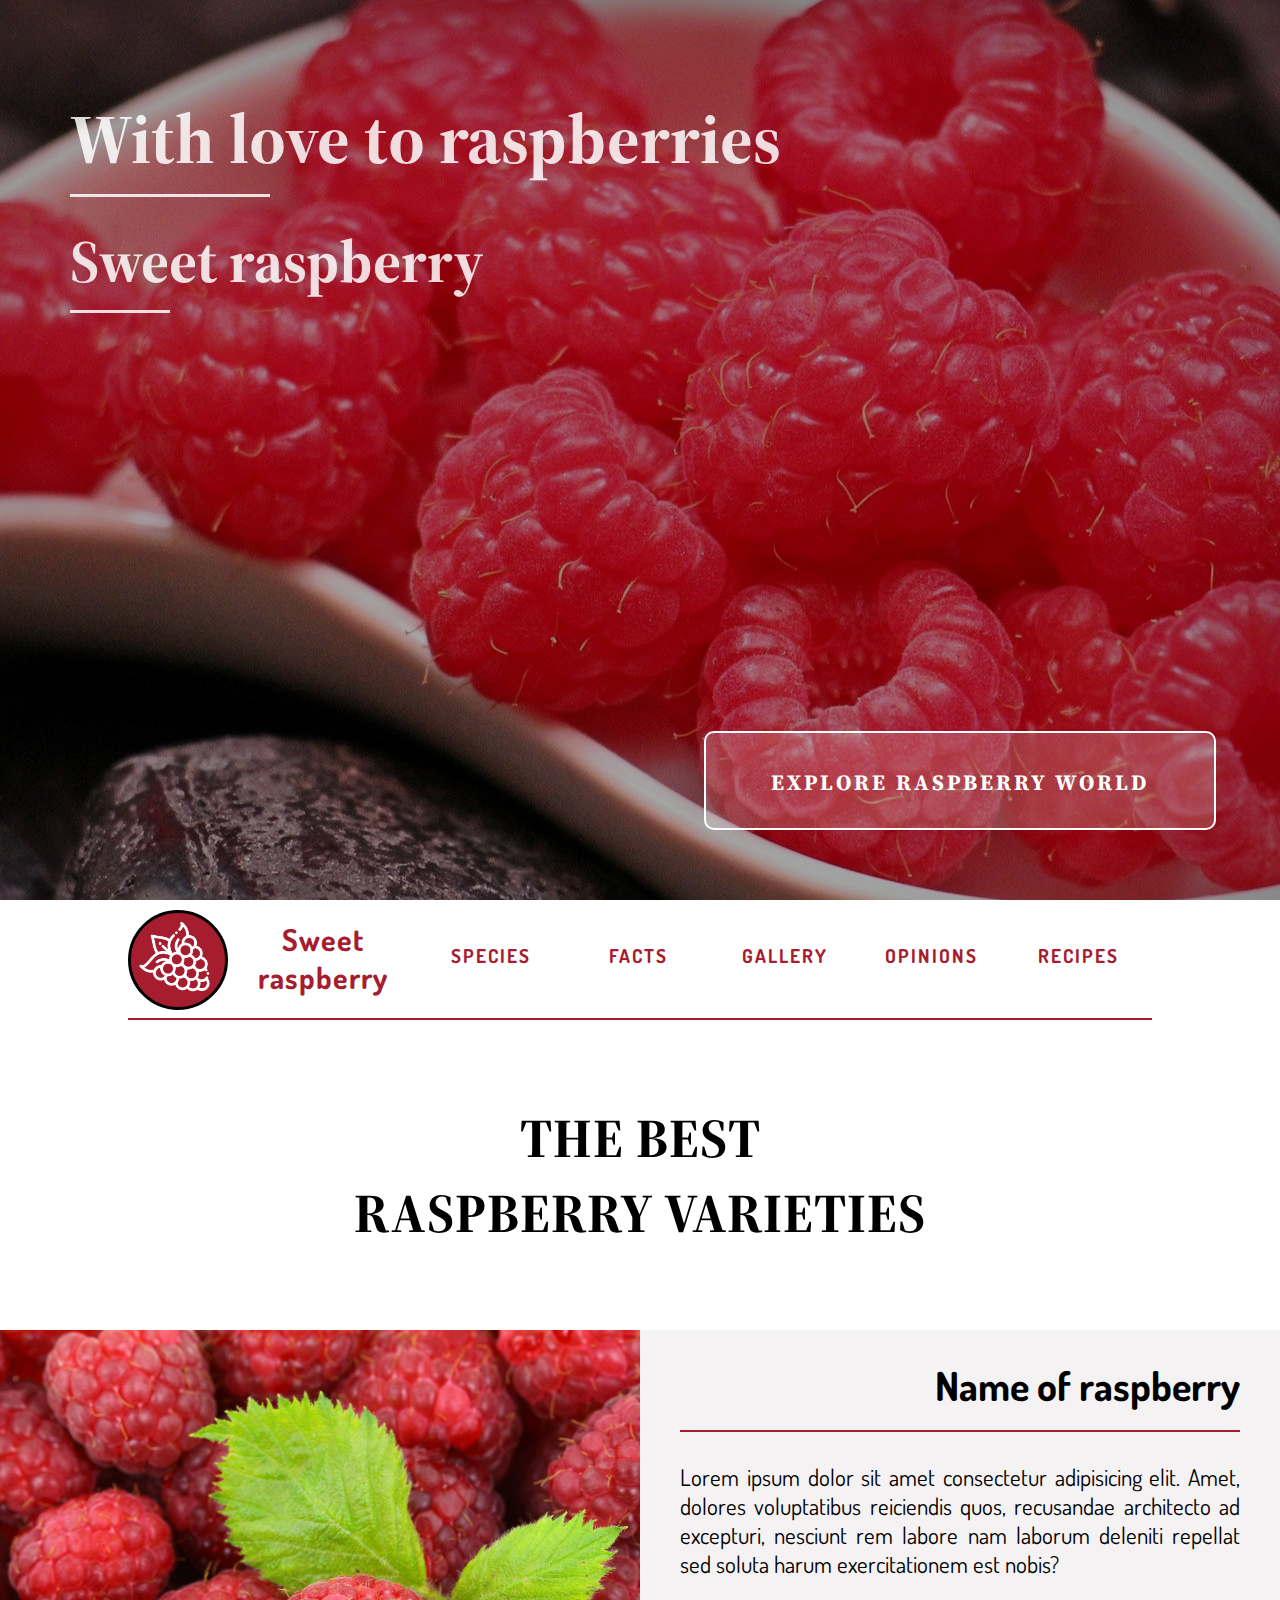
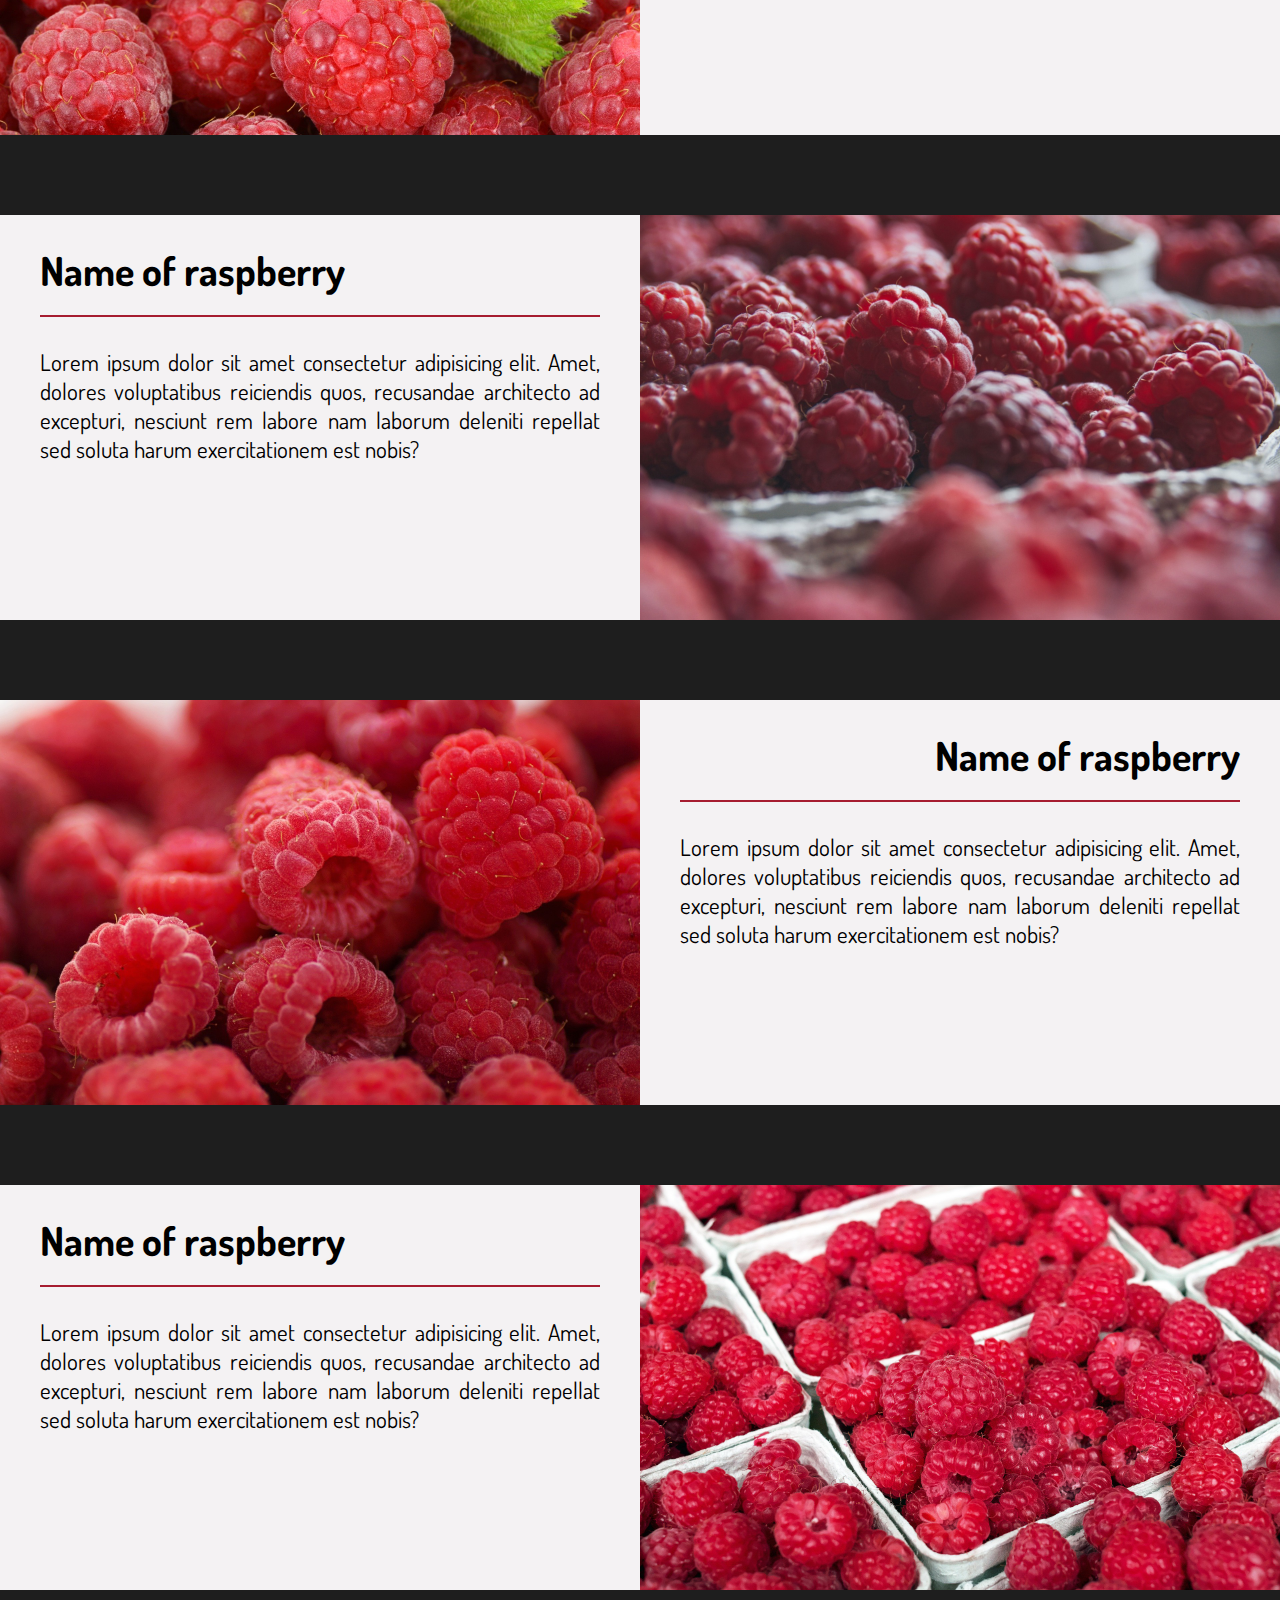
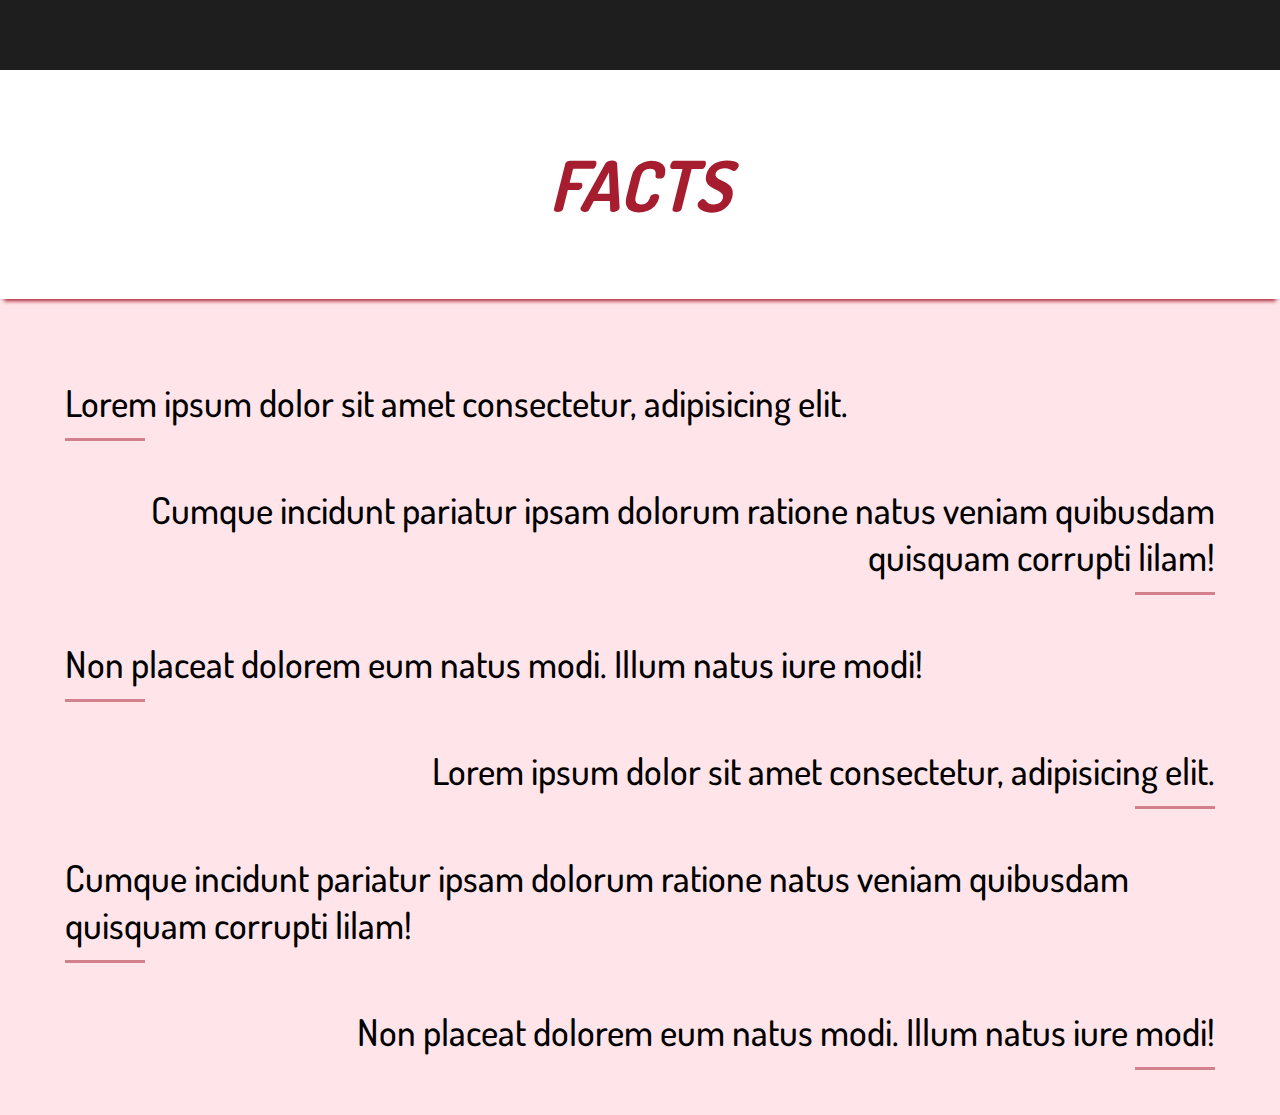
==== index.html @ 8ab4d39a "add fixing in menu styling" ====
<!DOCTYPE html>
<html lang="en">

<head>
    <meta charset="UTF-8">
    <meta name="viewport" content="width=device-width, initial-scale=1.0">
    <title>Sweet Raspberry</title>
    <link rel="stylesheet" href="css/style.css">
    <link rel="stylesheet" href="fontello-64bbe24d/css/fontello.css">
    <link href="https://fonts.googleapis.com/css2?family=Dosis:wght@500;800&display=swap" rel="stylesheet">
    <link href="https://fonts.googleapis.com/css2?family=Source+Serif+Pro:wght@600;700&display=swap" rel="stylesheet">
</head>

<body class="page">
    <header class="head page__head">
        <!-- <div class="head__dark-banner"></div> -->
        <i class="head__burger-icon icon-menu"></i>
        <h1 class="head__title head__title--large ">With love to raspberries</h1>
        <h2 class="head__title head__title--medium">Sweet raspberry</h2>
        <div class="head__logo-wrap">
            <img src="img/logo-w.png" alt="" class="head__logo">
        </div>
        <button class="button head__btn">Explore raspberry world</button>
    </header>
    <nav class="menu page__menu">
        <div class="menu__logo-title-wrap">
            <div class="menu__logo-border">
                <img src="img/logo-w.png" alt="" class="menu__logo">
            </div>
            <span class="menu__title">Sweet <br>raspberry</span>
        </div>
        <!-- <li class="menu__item-list"> -->
        <li class="menu__item"><a href="" class="menu__link">species</a></li>
        <li class="menu__item"><a href="" class="menu__link">facts</a></li>
        <li class="menu__item"><a href="" class="menu__link">gallery</a></li>
        <li class="menu__item"><a href="" class="menu__link">opinions</a></li>
        <li class="menu__item"><a href="" class="menu__link">recipes</a></li>
        </li>
    </nav>


    <div class="species page__species">
        <h1 class="species__title">The Best </br> Raspberry Varieties</h1>

        <div class="species-wrap">
            <div class="species-wrap__child species-wrap__image--box">
                <img src="img/raspberry1.jpg" alt="" class="species-wrap__img">
                <div class="species-wrap__img--shadow"></div>
            </div>
            <div class="species-wrap__child species-wrap__description--box">
                <h2 class="species-wrap__title">Name of raspberry</h2>
                <p class="species-wrap__description">Lorem ipsum dolor sit amet consectetur adipisicing elit. Amet,
                    dolores
                    voluptatibus reiciendis quos, recusandae architecto ad excepturi, nesciunt rem labore nam laborum
                    deleniti repellat sed soluta harum exercitationem est nobis?</p>
            </div>
        </div>

        <div class="species-wrap">
            <div class="species-wrap__child species-wrap__image--box"><img src="img/raspberry2.jpg" alt=""
                    class="species-wrap__img">
                <div class="species-wrap__img--shadow"></div>
            </div>
            <div class="species-wrap__child species-wrap__description--box">
                <h2 class="species-wrap__title">Name of raspberry</h2>
                <p class="species-wrap__description">Lorem ipsum dolor sit amet consectetur adipisicing elit. Amet,
                    dolores
                    voluptatibus reiciendis quos, recusandae architecto ad excepturi, nesciunt rem labore nam laborum
                    deleniti repellat sed soluta harum exercitationem est nobis?</p>
            </div>
        </div>

        <div class="species-wrap">
            <div class="species-wrap__child species-wrap__image--box"><img src="img/raspberry3.jpg" alt=""
                    class="species-wrap__img">
                <div class="species-wrap__img--shadow"></div>
            </div>
            <div class="species-wrap__child species-wrap__description--box">
                <h2 class="species-wrap__title">Name of raspberry</h2>
                <p class="species-wrap__description">Lorem ipsum dolor sit amet consectetur adipisicing elit. Amet,
                    dolores
                    voluptatibus reiciendis quos, recusandae architecto ad excepturi, nesciunt rem labore nam laborum
                    deleniti repellat sed soluta harum exercitationem est nobis?</p>
            </div>
        </div>
        <div class="species-wrap">
            <div class="species-wrap__child species-wrap__image--box"><img src="img/raspberry4.jpg" alt=""
                    class="species-wrap__img">
                <div class="species-wrap__img--shadow"></div>
            </div>
            <div class="species-wrap__child species-wrap__description--box">
                <h2 class="species-wrap__title">Name of raspberry</h2>
                <p class="species-wrap__description">Lorem ipsum dolor sit amet consectetur adipisicing elit. Amet,
                    dolores
                    voluptatibus reiciendis quos, recusandae architecto ad excepturi, nesciunt rem labore nam laborum
                    deleniti repellat sed soluta harum exercitationem est nobis?</p>
            </div>
        </div>
    </div>

    <article class="facts">
        <h1 class="facts__header">facts</h1>
        <ol class="facts__facts-list">

            <li class="facts__item"> Lorem ipsum dolor sit amet consectetur, adipisicing elit. </li>

            <li class="facts__item">Cumque incidunt pariatur ipsam dolorum ratione natus veniam quibusdam quisquam
                corrupti lilam! </li>

            <li class="facts__item">Non placeat dolorem eum natus modi. Illum natus iure modi!</li>

            <li class="facts__item">Lorem ipsum dolor sit amet consectetur, adipisicing elit. </li>

            <li class="facts__item">Cumque incidunt pariatur ipsam dolorum ratione natus veniam quibusdam
                quisquam
                corrupti lilam! </li>

            <li class="facts__item">Non placeat dolorem eum natus modi. Illum natus iure modi!</li>
        </ol>
    </article>


    <!-- <footer class="footer page__footer">
        <li class="menu__item-list">
            <li class="menu__item"></li>
            <li class="menu__item"></li>
            <li class="menu__item"></li>
            <li class="menu__item"></li>
            <li class="menu__item"></li>
        </li>
    </footer> -->
</body>

<script src="scripts/burger.js"></script>

</html>
---- css/style.css ----
* {
  margin: 0;
  padding: 0;
  -webkit-box-sizing: border-box;
          box-sizing: border-box;
  font-size: 10px;
  font-family: 'Source Serif Pro', Arial, Helvetica, sans-serif;
}

.page {
  display: -webkit-box;
  display: -ms-flexbox;
  display: flex;
  -webkit-box-orient: vertical;
  -webkit-box-direction: normal;
      -ms-flex-direction: column;
          flex-direction: column;
}

.head {
  display: block;
  position: relative;
  width: 100%;
  height: 100vh;
  background-image: url("../img/head-img.jpg");
  background-position: 60% 0;
  background-size: 300%;
  overflow: hidden;
  font-family: arial, sans-serif;
  color: rgba(255, 255, 255, 0.85);
}

.head .head__burger-icon {
  position: fixed;
  top: 20px;
  right: 20px;
  font-size: 40px;
  color: #DDD;
  z-index: 51;
  opacity: 1;
}

.head .head__burger-icon--active {
  top: 16px;
  right: 7px;
  color: #A61D30;
  -webkit-animation: menu-changing 0.5s linear;
          animation: menu-changing 0.5s linear;
}

.head .head__title {
  position: absolute;
  display: block;
  width: 100%;
  -webkit-transition: 1s linear;
  transition: 1s linear;
  text-align: center;
}

.head .head__title--large {
  font-size: 3rem;
  top: 140px;
}

.head .head__title--medium {
  font-size: 2.8rem;
  top: 200px;
}

.head .head__title::after {
  content: "";
  position: absolute;
  display: block;
  margin-left: 50%;
  -webkit-transform: translateX(-50%);
          transform: translateX(-50%);
  height: 2px;
  width: 100px;
  background-color: rgba(255, 255, 255, 0.85);
  margin-top: 5px;
  -webkit-transition: 0.6s ease-in-out;
  transition: 0.6s ease-in-out;
}

.head .head__title--medium::after {
  width: 50px;
}

.head .head__logo-wrap {
  position: absolute;
  top: 320px;
  left: 50%;
  -webkit-transform: translateX(-50%);
          transform: translateX(-50%);
  width: 30vw;
  height: 30vw;
  border-radius: 50%;
  border: 3px solid white;
}

.head .head__logo-wrap .head__logo {
  position: absolute;
  width: 80%;
  height: auto;
  top: 6px;
  left: 6px;
}

.head .button.head__btn {
  position: absolute;
  width: 80vw;
  height: 9vh;
  line-height: 9vh;
  bottom: 10%;
  right: 0;
  -webkit-transform: translateX(-12.5%);
          transform: translateX(-12.5%);
  font-size: 1.5rem;
  border-radius: 10px;
}

.head::before {
  content: "";
  display: block;
  width: 100%;
  height: 100%;
  background-color: rgba(0, 0, 0, 0.35);
}

@media (max-width: 321px) {
  .head .head__title--large {
    font-size: 2.8rem;
  }
  .head .head__title--medium {
    font-size: 2.7em;
  }
  .head .head__logo-wrap {
    top: 270px;
  }
  .head .button.head__btn {
    font-size: 1.2rem;
  }
}

@media (min-width: 375px) {
  .head .head__title--large {
    font-size: 3.1rem;
  }
  .head .head__title--medium {
    font-size: 2.9em;
  }
}

@media (min-width: 411px) {
  .head .head__burger-icon {
    font-size: 45px;
  }
  .head .head__title--large {
    font-size: 3.5rem;
    top: 150px;
  }
  .head .head__title--medium {
    font-size: 3.2em;
    top: 220px;
  }
  .head .head__logo-wrap {
    top: 330px;
  }
  .head .head__logo-wrap .head__logo {
    top: 6px;
    left: 6px;
  }
  .head .button.head__btn {
    font-size: 1.7rem;
  }
}

@media (min-width: 767px) {
  .head .head__burger-icon {
    top: 30px;
    right: 30px;
    font-size: 70px;
  }
  .head .head__title--large {
    font-size: 6rem;
    top: 200px;
  }
  .head .head__title--medium {
    font-size: 5.5em;
    top: 300px;
  }
  .head .head__title::after {
    height: 3px;
    width: 200px;
    margin-top: 8px;
  }
  .head .head__title--medium::after {
    width: 100px;
  }
  .head .head__logo-wrap {
    top: 500px;
    width: 25vw;
    height: 25vw;
    border-width: 4px;
  }
  .head .head__logo-wrap .head__logo {
    top: 9px;
    left: 9px;
  }
  .head .button.head__btn {
    font-size: 3rem;
    border-width: 2px;
  }
}

@media (min-width: 1024px) {
  .head .head__burger-icon {
    font-size: 100px;
  }
  .head .head__title--large {
    font-size: 8rem;
  }
  .head .head__title--medium {
    font-size: 7em;
    top: 350px;
  }
  .head .head__logo-wrap {
    top: 550px;
    width: 25vw;
    height: 25vw;
    border-width: 4px;
  }
  .head .head__logo-wrap .head__logo {
    top: 9px;
    left: 9px;
  }
  .head .button.head__btn {
    font-size: 4rem;
    letter-spacing: 1px;
    border-width: 4px;
  }
}

@media (orientation: landscape) and (min-width: 533px) {
  .head .head__burger-icon {
    top: 15px;
    right: 15px;
    font-size: 30px;
  }
  .head .head__title--large {
    font-size: 2.5rem;
    top: 50px;
  }
  .head .head__title--medium {
    font-size: 2.5rem;
    top: 100px;
  }
  .head .head__logo-wrap {
    top: 160px;
    width: 15vw;
    height: 15vw;
    border-width: 2px;
  }
  .head .head__logo-wrap .head__logo {
    top: 4px;
    left: 4px;
  }
  .head .button.head__btn {
    height: 12vh;
    line-height: 12vh;
    font-size: 1.5rem;
  }
}

@media (orientation: landscape) and (min-width: 639px) {
  .head .head__burger-icon {
    font-size: 35px;
  }
  .head .head__title--large {
    font-size: 3rem;
    top: 50px;
  }
  .head .head__title--medium {
    font-size: 2.8rem;
    top: 100px;
  }
  .head .head__logo-wrap {
    top: 170px;
    width: 14vw;
    height: 14vw;
  }
  .head .head__logo-wrap .head__logo {
    top: 6px;
    left: 6px;
  }
}

@media (orientation: landscape) and (min-width: 731px) {
  .head .head__burger-icon {
    font-size: 40px;
  }
  .head .head__title--large {
    font-size: 3rem;
    top: 40px;
  }
  .head .head__title--medium {
    font-size: 2.6rem;
    top: 100px;
  }
  .head .head__logo-wrap {
    top: 160px;
    width: 11vw;
    height: 11vw;
  }
  .head .head__logo-wrap .head__logo {
    top: 4px;
    left: 4px;
  }
}

@media (orientation: landscape) and (min-width: 812px) {
  .head .head__burger-icon {
    top: 20px;
    right: 20px;
  }
  .head .head__title--large {
    font-size: 3.5rem;
    top: 50px;
  }
  .head .head__title--medium {
    font-size: 3.1rem;
    top: 115px;
  }
  .head .head__logo-wrap {
    top: 190px;
    width: 12vw;
    height: 12vw;
  }
  .head .button.head__btn {
    font-size: 1.7rem;
    height: 11vh;
    line-height: 11vh;
  }
}

@media (orientation: landscape) and (min-width: 823px) {
  .head .head__title--large {
    top: 60px;
  }
  .head .head__title--medium {
    top: 125px;
  }
  .head .head__logo-wrap {
    top: 210px;
  }
  .head .button.head__btn {
    font-size: 2rem;
  }
}

@media (min-height: 740px) and (max-width: 414px) {
  .head {
    background-size: 345%;
  }
}

@media (min-height: 768px) {
  .head {
    background-size: 240%;
  }
}

@media (min-width: 533px) and (orientation: landscape) {
  .head {
    background-size: 160%;
  }
}

@media (min-width: 640px) and (orientation: landscape) {
  .head {
    background-size: 145%;
  }
}

@media (min-width: 731px) and (orientation: landscape) {
  .head {
    background-size: 140%;
  }
}

@media (min-width: 823px) and (orientation: landscape) {
  .head {
    background-size: 120%;
  }
}

@media (min-width: 823px) and (min-height: 768px) and (orientation: landscape) {
  .head {
    background-size: 140%;
  }
  .head .head__burger-icon {
    font-size: 60px;
  }
  .head .head__title--large {
    font-size: 7rem;
    top: 90px;
  }
  .head .head__title--medium {
    font-size: 6.5rem;
    top: 200px;
  }
  .head .head__logo-wrap {
    top: 350px;
    width: 20vw;
    height: 20vw;
    border-width: 4px;
  }
  .head .head__logo-wrap .head__logo {
    top: 9px;
    left: 9px;
  }
  .head .button.head__btn {
    font-size: 3rem;
    bottom: 60px;
  }
}

@media (min-height: 811px) and (max-width: 600px) and (orientation: portrait) {
  .head {
    background-size: 365%;
  }
}

@media (max-height: 600px) and (min-width: 811px) and (max-width: 815px) and (orientation: landscape) {
  .head {
    background-size: 120%;
  }
}

@media (min-width: 1024px) and (orientation: landscape) {
  .head {
    background-size: 150%;
    background-position: 60% 30%;
  }
  .head .head__burger-icon {
    display: none;
  }
  .head .head__title {
    display: table;
    width: auto;
  }
  .head .head__title--large {
    font-size: 7rem;
    top: calc(40px + 50px);
    left: 70px;
  }
  .head .head__title--medium {
    font-size: 6rem;
    top: calc(40px + 8rem + 100px);
    left: 70px;
  }
  .head .head__logo-wrap {
    display: none;
  }
  .head .head__title::after {
    -webkit-transform: none;
            transform: none;
    margin-left: 0;
  }
  .head .head__title:hover::after {
    width: 100%;
  }
  .head .button.head__btn {
    width: 40vw;
    bottom: 70px;
    letter-spacing: 3px;
    font-size: 2.2rem;
    border-width: 2px;
  }
}

@-webkit-keyframes menu-changing {
  0% {
    opacity: 0;
    -webkit-transform: rotate(0deg);
            transform: rotate(0deg);
  }
  25% {
    opacity: 0.25;
  }
  50% {
    opacity: 0.5;
  }
  75% {
    opacity: 0.75;
  }
  100% {
    opacity: 1;
    -webkit-transform: rotate(540deg);
            transform: rotate(540deg);
  }
}

@keyframes menu-changing {
  0% {
    opacity: 0;
    -webkit-transform: rotate(0deg);
            transform: rotate(0deg);
  }
  25% {
    opacity: 0.25;
  }
  50% {
    opacity: 0.5;
  }
  75% {
    opacity: 0.75;
  }
  100% {
    opacity: 1;
    -webkit-transform: rotate(540deg);
            transform: rotate(540deg);
  }
}

.button {
  background-color: rgba(255, 255, 255, 0.2);
  border: 1px solid white;
  line-height: 46px;
  letter-spacing: 2px;
  text-transform: uppercase;
  font-weight: 700;
  font-size: 2rem;
  -webkit-transition: 0.3s linear;
  transition: 0.3s linear;
  color: white;
}

.button:hover {
  cursor: pointer;
  color: black;
  background-color: rgba(255, 255, 255, 0.7);
}

.button:focus {
  outline: none;
}

.menu {
  display: -webkit-box;
  display: -ms-flexbox;
  display: flex;
  position: fixed;
  top: 0;
  right: -100%;
  background-color: #fff;
  -webkit-box-orient: vertical;
  -webkit-box-direction: normal;
      -ms-flex-direction: column;
          flex-direction: column;
  width: 100%;
  height: 100vh;
  overflow: hidden;
  -webkit-transition: 0.5s ease-in-out;
  transition: 0.5s ease-in-out;
  z-index: 50;
}

.menu .menu__logo-title-wrap {
  padding: 15px 65px 0 10px;
  display: -webkit-box;
  display: -ms-flexbox;
  display: flex;
  -webkit-box-orient: horizontal;
  -webkit-box-direction: normal;
      -ms-flex-direction: row;
          flex-direction: row;
}

.menu .menu__logo-border {
  position: relative;
  -ms-flex-negative: 0;
      flex-shrink: 0;
  height: 90px;
  width: 90px;
  border: 3px solid black;
  background-color: #A61D30;
  border-radius: 50%;
}

.menu .menu__logo {
  position: absolute;
  height: 60px;
  width: 60px;
  top: 50%;
  left: 50%;
  -webkit-transform: translate(-55%, -55%);
          transform: translate(-55%, -55%);
}

.menu .menu__title {
  display: block;
  -webkit-box-flex: 1;
      -ms-flex-positive: 1;
          flex-grow: 1;
  margin: 5px 0 0 0;
  font-size: 3rem;
  text-align: center;
  color: #A61D30;
  font-weight: 700;
  letter-spacing: 1px;
  font-family: 'Dosis', Arial, Helvetica, sans-serif;
}

.menu .menu__item-list {
  display: -webkit-box;
  display: -ms-flexbox;
  display: flex;
  -webkit-box-orient: vertical;
  -webkit-box-direction: normal;
      -ms-flex-direction: column;
          flex-direction: column;
  -ms-flex-preferred-size: 100%;
      flex-basis: 100%;
  list-style: none;
  margin-top: 10px;
}

.menu .menu__item {
  display: -webkit-box;
  display: -ms-flexbox;
  display: flex;
  -webkit-box-orient: vertical;
  -webkit-box-direction: normal;
      -ms-flex-direction: column;
          flex-direction: column;
  -webkit-box-pack: center;
      -ms-flex-pack: center;
          justify-content: center;
  text-align: center;
  width: 100%;
  -webkit-box-flex: 1;
      -ms-flex-positive: 1;
          flex-grow: 1;
  -ms-flex-wrap: nowrap;
      flex-wrap: nowrap;
  text-transform: uppercase;
  overflow: hidden;
}

.menu .menu__item:last-of-type {
  border-bottom: none;
}

.menu .menu__link {
  font-size: 2.5rem;
  font-family: 'Dosis', Arial, Helvetica, sans-serif;
  letter-spacing: 2px;
  font-weight: 700;
  color: #A61D30;
  text-decoration: none;
  border-bottom: 2px solid transparent;
}

.menu--active {
  right: 0;
}

@media (max-width: 359px) {
  .menu .menu__logo-border {
    height: 80px;
    width: 80px;
  }
  .menu .menu__logo {
    height: 50px;
    width: 50px;
  }
  .menu .menu__title {
    margin: 2px 0 0 0;
    font-size: 2.8rem;
  }
}

@media (max-width: 411px) and (min-height: 740px) {
  .menu .menu__logo-border {
    height: 100px;
    width: 100px;
  }
  .menu .menu__logo {
    height: 70px;
    width: 70px;
  }
  .menu .menu__title {
    margin: 7px 0 0 0;
    font-size: 3.3rem;
  }
  .menu .menu__link {
    font-size: 3rem;
  }
}

@media (min-width: 411px) {
  .menu .menu__logo-border {
    height: 115px;
    width: 115px;
  }
  .menu .menu__logo {
    height: 80px;
    width: 80px;
  }
  .menu .menu__title {
    margin: 5px 0 0 0;
    font-size: 3.7rem;
  }
  .menu .menu__link {
    font-size: 3rem;
  }
}

@media (min-width: 768px) {
  .menu .menu__logo-title-wrap {
    padding: 15px 130px 0 10px;
  }
  .menu .menu__logo-border {
    height: 200px;
    width: 200px;
  }
  .menu .menu__logo {
    height: 130px;
    width: 130px;
  }
  .menu .menu__title {
    margin: 10px 0 0 0;
    font-size: 6rem;
  }
  .menu .menu__item {
    border-bottom-width: 3px;
  }
  .menu .menu__link {
    font-size: 5rem;
  }
}

@media (min-width: 1024px) {
  .menu .menu__logo-title-wrap {
    padding: 30px 160px 0 30px;
  }
  .menu .menu__logo-border {
    height: 250px;
    width: 250px;
  }
  .menu .menu__logo {
    height: 150px;
    width: 150px;
  }
  .menu .menu__title {
    margin: 15px 0 0 0;
    font-size: 8rem;
  }
  .menu .menu__link {
    font-size: 7rem;
  }
}

@media (min-width: 533px) and (orientation: landscape) {
  .menu {
    -webkit-box-orient: horizontal;
    -webkit-box-direction: normal;
        -ms-flex-direction: row;
            flex-direction: row;
  }
  .menu .menu__logo-title-wrap {
    width: 60vw;
    height: 100vh;
    padding: 15px 15px 0 10px;
    -webkit-box-orient: vertical;
    -webkit-box-direction: normal;
        -ms-flex-direction: column;
            flex-direction: column;
    border-right: 2px solid #801624;
  }
  .menu .menu__logo-border {
    margin: 10px auto 0 auto;
    height: 110px;
    width: 110px;
  }
  .menu .menu__logo {
    height: 80px;
    width: 80px;
  }
  .menu .menu__title {
    -ms-flex-preferred-size: 50%;
        flex-basis: 50%;
    text-align: center;
    margin: 25px 0 0 0;
    font-size: 3.5rem;
  }
  .menu .menu__item-list {
    margin: 50px 0 0 0;
  }
  .menu .menu__item {
    border-bottom-width: 2px;
  }
  .menu .menu__link {
    font-size: 2rem;
  }
}

@media (min-width: 640px) and (orientation: landscape) {
  .menu .menu__logo-border {
    margin: 30px auto 0 auto;
    height: 130px;
    width: 130px;
  }
  .menu .menu__logo {
    height: 95px;
    width: 95px;
  }
  .menu .menu__title {
    font-size: 3.7rem;
  }
  .menu .menu__item-list {
    margin: 60px 0 0 0;
  }
  .menu .menu__link {
    font-size: 2rem;
  }
}

@media (min-width: 731px) and (orientation: landscape) {
  .menu .menu__logo-border {
    height: 150px;
    width: 150px;
  }
  .menu .menu__logo {
    height: 110px;
    width: 110px;
  }
  .menu .menu__title {
    font-size: 4rem;
  }
  .menu .menu__link {
    font-size: 2.5rem;
  }
}

@media (min-width: 1024px) and (orientation: landscape) {
  .menu {
    display: -webkit-box;
    display: -ms-flexbox;
    display: flex;
    position: relative;
    width: 80vw;
    height: 110px;
    -webkit-box-orient: horizontal;
    -webkit-box-direction: normal;
        -ms-flex-direction: row;
            flex-direction: row;
    margin: 10px auto 0 auto;
    border-bottom: 2px solid #A61D30;
    padding-bottom: 10px;
    right: 0;
  }
  .menu .menu__logo-title-wrap {
    padding: 0 0 0 0;
    display: -webkit-box;
    display: -ms-flexbox;
    display: flex;
    -webkit-box-orient: horizontal;
    -webkit-box-direction: normal;
        -ms-flex-direction: row;
            flex-direction: row;
    width: auto;
    height: auto;
    border: none;
  }
  .menu .menu__logo-border {
    position: relative;
    -ms-flex-negative: 0;
        flex-shrink: 0;
    height: 100px;
    width: 100px;
    margin: 0px 10px 0 0;
  }
  .menu .menu__logo {
    position: absolute;
    height: 70px;
    width: auto;
    top: 50%;
    left: 50%;
    -webkit-transform: translate(-55%, -55%);
            transform: translate(-55%, -55%);
  }
  .menu .menu__title {
    display: block;
    -webkit-box-flex: 0;
        -ms-flex-positive: 0;
            flex-grow: 0;
    margin: 10px 30px 0 20px;
    font-size: 3rem;
  }
  .menu .menu__item-list {
    display: -webkit-inline-box;
    display: -ms-inline-flexbox;
    display: inline-flex;
    -webkit-box-orient: horizontal;
    -webkit-box-direction: normal;
        -ms-flex-direction: row;
            flex-direction: row;
    -webkit-box-pack: start;
        -ms-flex-pack: start;
            justify-content: flex-start;
    -webkit-box-align: start;
        -ms-flex-align: start;
            align-items: flex-start;
    margin-top: 0;
  }
  .menu .menu__item {
    position: relative;
    -webkit-box-orient: vertical;
    -webkit-box-direction: normal;
        -ms-flex-direction: column;
            flex-direction: column;
    -webkit-box-pack: center;
        -ms-flex-pack: center;
            justify-content: center;
    text-align: center;
    -ms-flex-wrap: nowrap;
        flex-wrap: nowrap;
    -webkit-box-flex: 1;
        -ms-flex-positive: 1;
            flex-grow: 1;
    line-height: 110px;
  }
  .menu .menu__link {
    display: block;
    font-size: 1.9rem;
    padding-bottom: 5px;
  }
  .menu .menu__item::before {
    content: "";
    position: absolute;
    bottom: 30%;
    right: -100%;
    width: 70%;
    height: 2px;
    background-color: #A61D30;
    -webkit-transition: 0.7s cubic-bezier(0, 1.8, 1, 1);
    transition: 0.7s cubic-bezier(0, 1.8, 1, 1);
  }
  .menu .menu__item:hover::before {
    right: 15%;
  }
}

@media (min-width: 1281px) and (orientation: landscape) {
  .menu {
    width: 90vw;
    height: 150px;
  }
  .menu .menu__logo-border {
    height: 130px;
    width: 130px;
    margin: 4px 10px 0 0;
  }
  .menu .menu__logo {
    height: 90px;
    width: auto;
  }
  .menu .menu__title {
    margin: 15px 30px 0 30px;
    font-size: 4rem;
  }
  .menu .menu__item {
    line-height: 150px;
  }
  .menu .menu__link {
    font-size: 2.5rem;
  }
}

.species {
  width: 100%;
  display: -webkit-box;
  display: -ms-flexbox;
  display: flex;
  -webkit-box-orient: vertical;
  -webkit-box-direction: normal;
      -ms-flex-direction: column;
          flex-direction: column;
}

.species .species__title {
  margin: 40px 0;
  text-align: center;
  font-size: 2.5rem;
  text-transform: uppercase;
  letter-spacing: 1px;
}

.species .species-wrap {
  display: -webkit-box;
  display: -ms-flexbox;
  display: flex;
  -webkit-box-orient: vertical;
  -webkit-box-direction: normal;
      -ms-flex-direction: column;
          flex-direction: column;
  border-bottom: 50px solid #1e1e1e;
}

.species .species-wrap .species-wrap__child {
  width: 100vw;
  height: 40vh;
}

.species .species-wrap .species-wrap__image--box {
  position: relative;
  background-color: #A61D30;
  overflow: hidden;
}

.species .species-wrap .species-wrap__image--box .species-wrap__img {
  position: absolute;
  width: auto;
  height: 100%;
  top: 50%;
  left: 50%;
  -webkit-transform: translate(-50%, -50%);
          transform: translate(-50%, -50%);
  -webkit-transition: 0.3s linear;
  transition: 0.3s linear;
}

.species .species-wrap .species-wrap__description--box {
  padding: 0 30px 20px 30px;
  background-color: #F4F2F3;
}

.species .species-wrap .species-wrap__description--box .species-wrap__title {
  position: relative;
  margin: 20px 0 0 0;
  padding-bottom: 10px;
  font-size: 3rem;
  text-align: center;
  font-family: 'Dosis', Arial, Helvetica, sans-serif;
  border-bottom: 2px solid #A61D30;
}

.species .species-wrap .species-wrap__description--box .species-wrap__description {
  padding-top: 10px;
  position: relative;
  font-size: 1.8rem;
  text-align: justify;
  font-family: 'Dosis', Arial, Helvetica, sans-serif;
}

@media (max-width: 320px) {
  .species .species__title {
    font-size: 2.2rem;
  }
  .species .species-wrap .species-wrap__description--box {
    padding: 0px 30px 30px 30px;
  }
  .species .species-wrap .species-wrap__description--box .species-wrap__title {
    margin: 10px 0;
    font-size: 2.3rem;
  }
  .species .species-wrap .species-wrap__description--box .species-wrap__description {
    padding-top: 7px;
    font-size: 1.5rem;
  }
}

@media (min-width: 411px) {
  .species .species__title {
    font-size: 3rem;
  }
  .species .species-wrap .species-wrap__description--box {
    padding: 0 25px 25px 25px;
  }
  .species .species-wrap .species-wrap__description--box .species-wrap__title {
    margin: 15px 0;
    font-size: 3.2rem;
  }
  .species .species-wrap .species-wrap__description--box .species-wrap__description {
    font-size: 2.2rem;
  }
}

@media (min-width: 375px) and (min-height: 812px) {
  .species .species__title {
    font-size: 3rem;
  }
  .species .species-wrap .species-wrap__description--box {
    padding: 0 30px 30px 30px;
  }
  .species .species-wrap .species-wrap__description--box .species-wrap__title {
    margin: 20px 0;
    padding-bottom: 20px;
    font-size: 3.4rem;
  }
  .species .species-wrap .species-wrap__description--box .species-wrap__description {
    padding-top: 0;
    font-size: 2.2rem;
  }
}

@media (min-width: 768px) {
  .species .species__title {
    margin: 80px 0;
    font-size: 5rem;
  }
  .species .species-wrap {
    border-bottom-width: 100px;
  }
  .species .species-wrap .species-wrap__child {
    width: 100vw;
    height: 45vh;
  }
  .species .species-wrap .species-wrap__image--box .species-wrap__img {
    height: 120%;
  }
  .species .species-wrap .species-wrap__description--box {
    padding: 0 50px 50px 50px;
  }
  .species .species-wrap .species-wrap__description--box .species-wrap__title {
    margin: 30px 0;
    font-size: 5rem;
    border-width: 3px;
  }
  .species .species-wrap .species-wrap__description--box .species-wrap__description {
    font-size: 3.5rem;
  }
}

@media (min-width: 1024px) {
  .species .species__title {
    font-size: 6rem;
  }
  .species .species-wrap .species-wrap__description--box {
    padding: 10px 80px;
  }
  .species .species-wrap .species-wrap__description--box .species-wrap__title {
    margin: 50px 0;
    font-size: 6.5rem;
  }
  .species .species-wrap .species-wrap__description--box .species-wrap__description {
    font-size: 4rem;
  }
}

@media (min-width: 1024px) and (orientation: landscape) {
  .species .species__title {
    margin: 70px 0;
    font-size: 5.5rem;
  }
  .species .species-wrap {
    -webkit-box-orient: horizontal;
    -webkit-box-direction: normal;
        -ms-flex-direction: row;
            flex-direction: row;
    border-bottom-width: 80px;
  }
  .species .species-wrap .species-wrap__child {
    width: 50vw;
    height: 65vh;
  }
  .species .species-wrap .species-wrap__image--box {
    z-index: 1;
  }
  .species .species-wrap .species-wrap__image--box .species-wrap__img--shadow {
    position: absolute;
    width: 100%;
    height: 100%;
    background-color: black;
    opacity: 0;
    -webkit-transition: 0.6s linear;
    transition: 0.6s linear;
  }
  .species .species-wrap .species-wrap__image--box .species-wrap__img {
    -webkit-transition: 0.6s linear;
    transition: 0.6s linear;
    width: 100%;
    height: auto;
  }
  .species .species-wrap .species-wrap__image--box:hover > .species-wrap__img {
    -webkit-transform: translate(-50%, -50%) scale(1.05);
            transform: translate(-50%, -50%) scale(1.05);
  }
  .species .species-wrap .species-wrap__image--box:hover > .species-wrap__img--shadow {
    opacity: 0.5;
  }
  .species .species-wrap .species-wrap__description--box {
    padding: 0 40px 40px 40px;
    background-color: #F4F2F3;
  }
  .species .species-wrap .species-wrap__description--box .species-wrap__title {
    margin: 30px 0;
    font-size: 4rem;
    border-width: 2px;
  }
  .species .species-wrap .species-wrap__description--box .species-wrap__description {
    font-size: 2.3rem;
  }
  .species .species-wrap:nth-of-type(even) {
    -webkit-box-orient: horizontal;
    -webkit-box-direction: reverse;
        -ms-flex-direction: row-reverse;
            flex-direction: row-reverse;
  }
  .species .species-wrap:nth-of-type(even) .species-wrap__description--box .species-wrap__title {
    text-align: left;
  }
  .species .species-wrap:nth-of-type(odd) .species-wrap__description--box .species-wrap__title {
    text-align: right;
  }
}

@media (min-width: 1024px) and (min-height: 768px) and (orientation: landscape) {
  .species .species__title {
    margin: 80px 0;
  }
  .species .species-wrap .species-wrap__child {
    height: 45vh;
  }
}

@media (min-width: 1024px) and (min-height: 1024px) and (orientation: landscape) {
  .species .species__title {
    margin: 80px 0;
  }
  .species .species-wrap .species-wrap__child {
    height: 50vh;
  }
  .species .species-wrap .species-wrap__image--box .species-wrap__img {
    width: 100%;
    height: 100%;
  }
  .species .species-wrap .species-wrap__description--box {
    padding: 0 50px 50px 50px;
    background-color: #F4F2F3;
  }
  .species .species-wrap .species-wrap__description--box .species-wrap__title {
    margin: 50px 0;
    font-size: 5rem;
  }
  .species .species-wrap .species-wrap__description--box .species-wrap__description {
    font-size: 3rem;
  }
}

.facts {
  background-color: rgba(255, 192, 203, 0.418);
}

.facts__header {
  padding: 30px 0;
  margin-bottom: 30px;
  font-size: 2.5rem;
  font-family: 'Dosis', Arial, Helvetica, sans-serif;
  text-transform: uppercase;
  background-color: #fff;
  color: #A61D30;
  font-style: italic;
  -webkit-box-shadow: 0px 6px 4px -4px #A61D30;
          box-shadow: 0px 6px 4px -4px #A61D30;
  text-align: center;
}

@media (min-width: 411px) {
  .facts__header {
    font-size: 2.8rem;
  }
}

@media (min-width: 768px) {
  .facts__header {
    padding: 50px 0;
    margin-bottom: 50px;
    font-size: 5rem;
  }
}

@media (min-width: 1024px) {
  .facts__header {
    padding: 70px 0;
    margin-bottom: 80px;
    font-size: 7rem;
  }
}

.facts__facts-list {
  list-style: none;
  padding: 0 15px;
  margin: 0 10px;
}

.facts__item {
  position: relative;
  margin: 0 0 40px 0;
  padding: 0 20px 0 0;
  font-size: 1.5rem;
  font-weight: 500;
  font-family: 'Dosis', Arial, Helvetica, sans-serif;
}

.facts__item::after {
  position: absolute;
  display: block;
  bottom: -10px;
  width: 50px;
  height: 2px;
  content: "";
  background-color: #A61D30;
  opacity: 0.5;
}

@media (min-width: 768px) {
  .facts__item::after {
    bottom: -15px;
    width: 80px;
    height: 3px;
  }
}

.facts__item:nth-of-type(even) {
  text-align: right;
  padding: 0 0 0 20px;
}

.facts__item:nth-of-type(even)::after {
  right: 0;
}

@media (min-width: 411px) {
  .facts__item {
    font-size: 1.8rem;
  }
}

@media (min-width: 768px) {
  .facts__item {
    font-size: 2.8rem;
    margin: 0 20px 80px 20px;
  }
}

@media (min-width: 1024px) {
  .facts__item {
    font-size: 3.7rem;
    margin: 0 40px 100px 40px;
  }
}

@media (min-width: 1200px) {
  .facts__item {
    font-size: 3.7rem;
    margin: 0 40px 60px 40px;
    text-align: left;
  }
}
/*# sourceMappingURL=style.css.map */
---- fontello-64bbe24d/css/fontello.css ----
@font-face {
  font-family: 'fontello';
  src: url('../font/fontello.eot?73404802');
  src: url('../font/fontello.eot?73404802#iefix') format('embedded-opentype'),
       url('../font/fontello.woff2?73404802') format('woff2'),
       url('../font/fontello.woff?73404802') format('woff'),
       url('../font/fontello.ttf?73404802') format('truetype'),
       url('../font/fontello.svg?73404802#fontello') format('svg');
  font-weight: normal;
  font-style: normal;
}
/* Chrome hack: SVG is rendered more smooth in Windozze. 100% magic, uncomment if you need it. */
/* Note, that will break hinting! In other OS-es font will be not as sharp as it could be */
/*
@media screen and (-webkit-min-device-pixel-ratio:0) {
  @font-face {
    font-family: 'fontello';
    src: url('../font/fontello.svg?73404802#fontello') format('svg');
  }
}
*/
 
 [class^="icon-"]:before, [class*=" icon-"]:before {
  font-family: "fontello";
  font-style: normal;
  font-weight: normal;
  speak: none;
 
  display: inline-block;
  text-decoration: inherit;
  width: 1em;
  margin-right: .2em;
  text-align: center;
  /* opacity: .8; */
 
  /* For safety - reset parent styles, that can break glyph codes*/
  font-variant: normal;
  text-transform: none;
 
  /* fix buttons height, for twitter bootstrap */
  line-height: 1em;
 
  /* Animation center compensation - margins should be symmetric */
  /* remove if not needed */
  margin-left: .2em;
 
  /* you can be more comfortable with increased icons size */
  /* font-size: 120%; */
 
  /* Font smoothing. That was taken from TWBS */
  -webkit-font-smoothing: antialiased;
  -moz-osx-font-smoothing: grayscale;
 
  /* Uncomment for 3D effect */
  /* text-shadow: 1px 1px 1px rgba(127, 127, 127, 0.3); */
}
 
.icon-cancel:before { content: '\e800'; } /* '' */
.icon-menu:before { content: '\f008'; } /* '' */
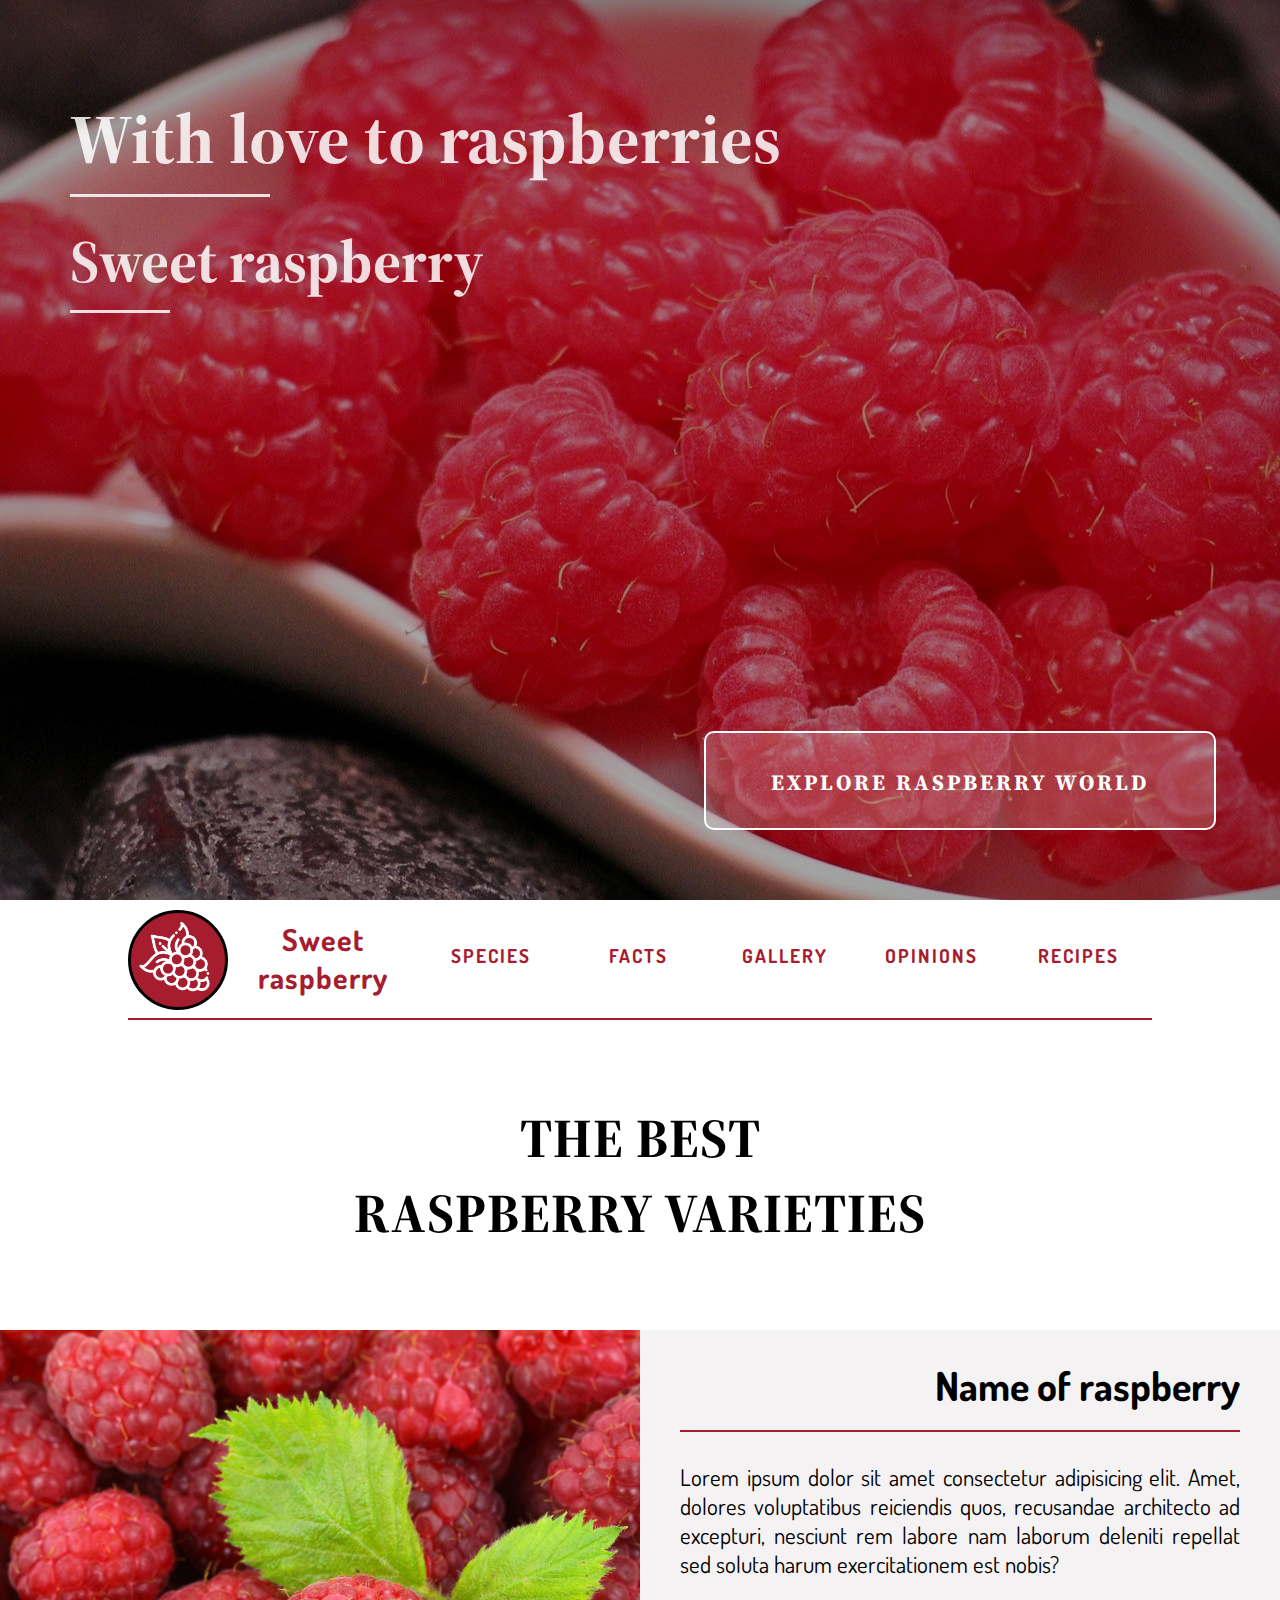
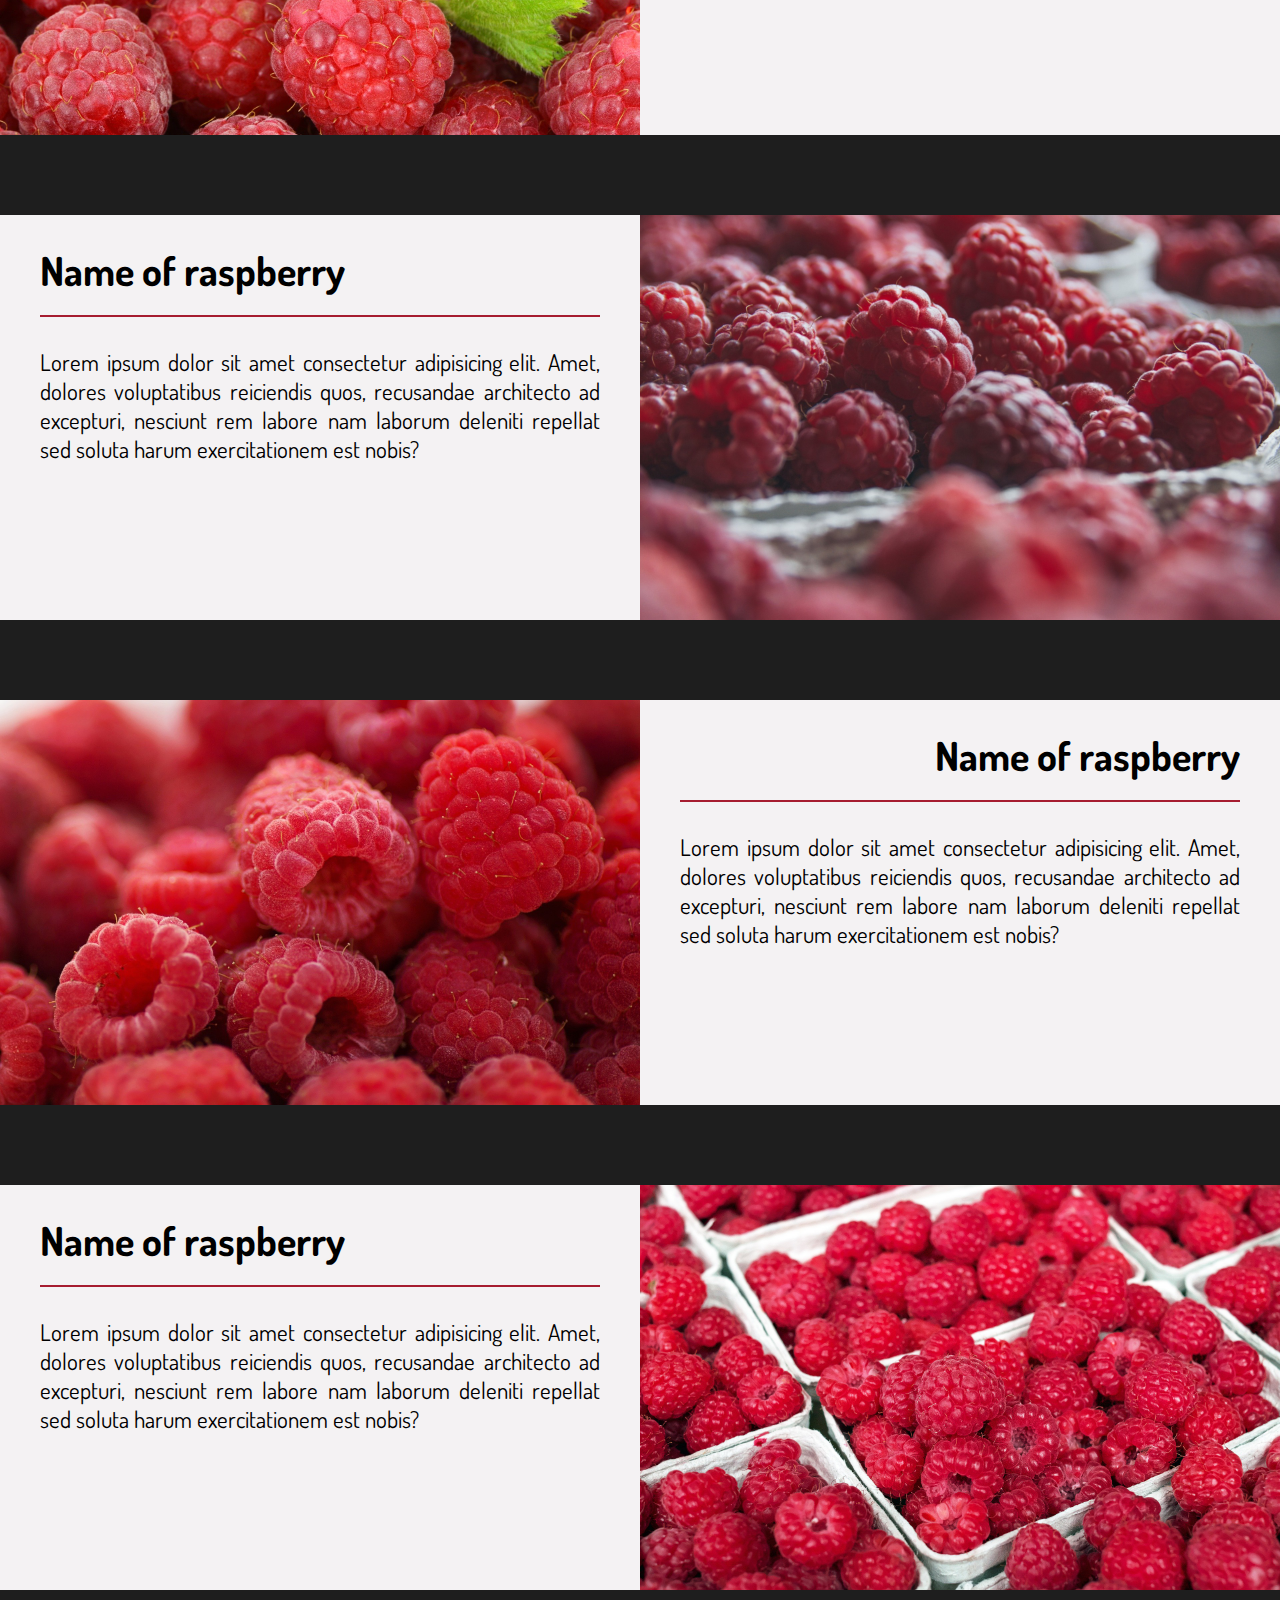
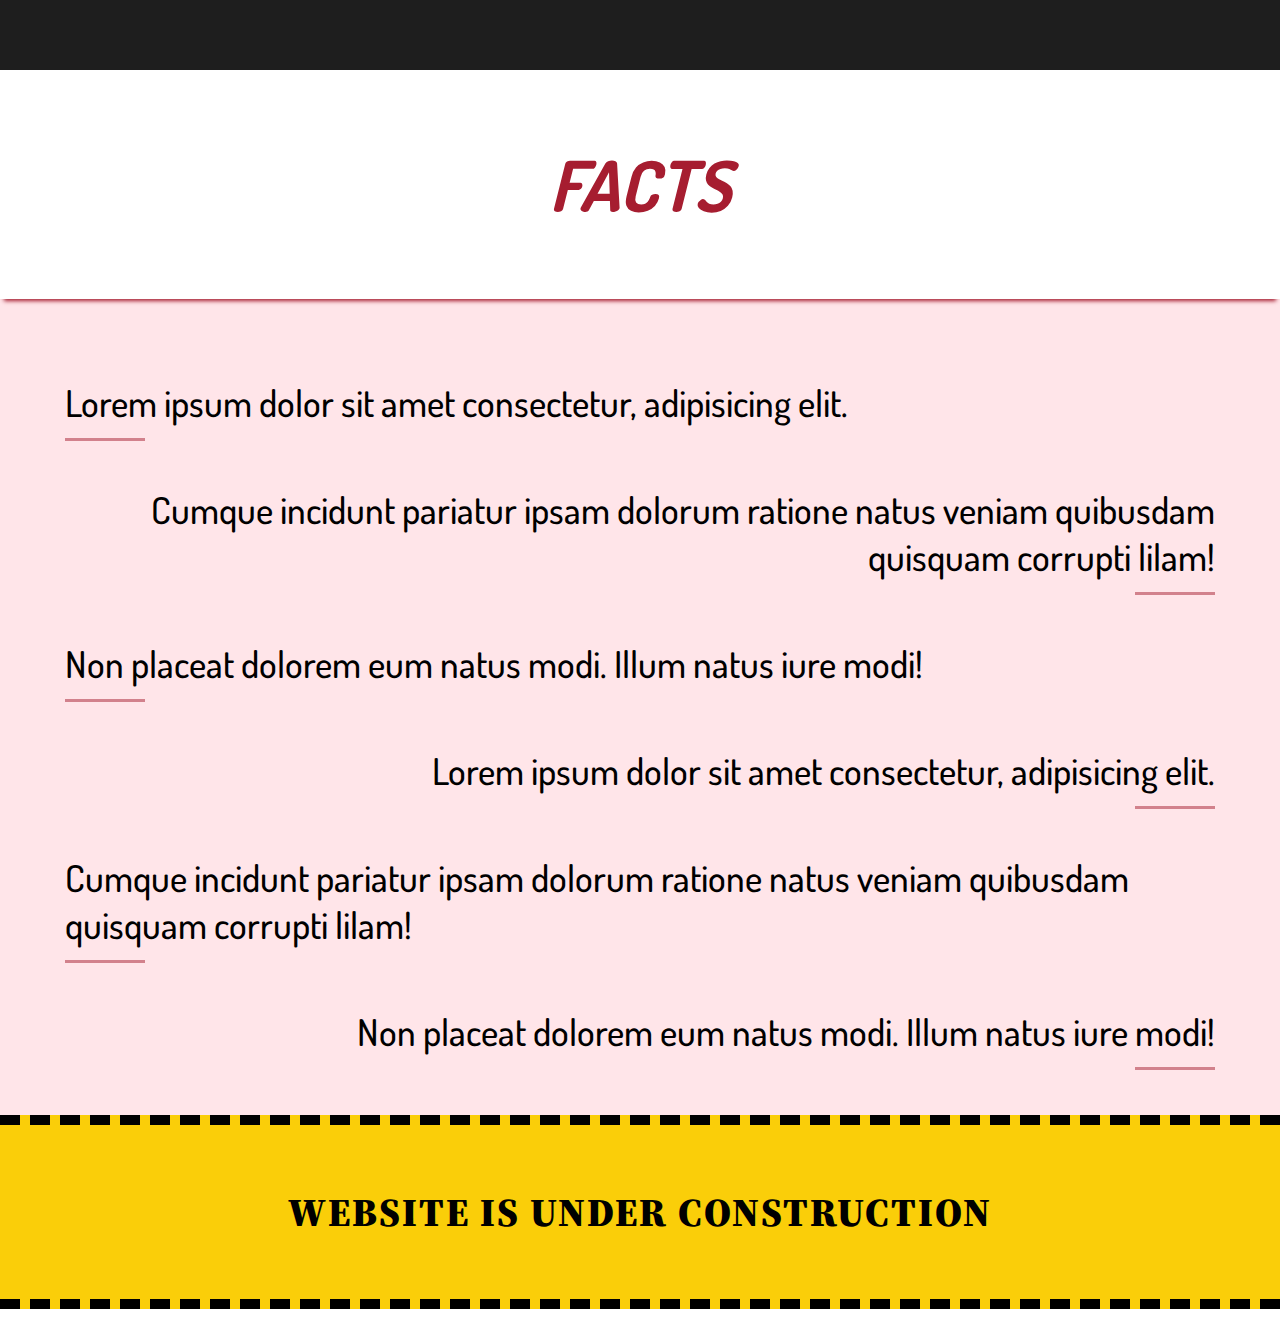
==== commit 6150c82d: "add 'under construction' section" ====
--- a/index.html
+++ b/index.html
@@ -119,6 +119,7 @@
         </ol>
     </article>
 
+    <div class="under-construction">website is under construction</div>
 
     <!-- <footer class="footer page__footer">
         <li class="menu__item-list">
--- a/css/style.css
+++ b/css/style.css
@@ -5,6 +5,35 @@
           box-sizing: border-box;
   font-size: 10px;
   font-family: 'Source Serif Pro', Arial, Helvetica, sans-serif;
+}
+
+.under-construction {
+  width: 100vw;
+  padding: 15px;
+  text-transform: uppercase;
+  font-size: 2rem;
+  text-align: center;
+  font-weight: 900;
+  letter-spacing: 2px;
+  border-bottom: 5px dashed black;
+  border-top: 5px dashed black;
+  background-color: #FACE09;
+  margin-bottom: 10px;
+}
+
+@media (min-width: 768px) {
+  .under-construction {
+    font-size: 3rem;
+    padding: 50px;
+    border-width: 10px;
+  }
+}
+
+@media (min-width: 1024px) {
+  .under-construction {
+    font-size: 4rem;
+    padding: 60px;
+  }
 }
 
 .page {
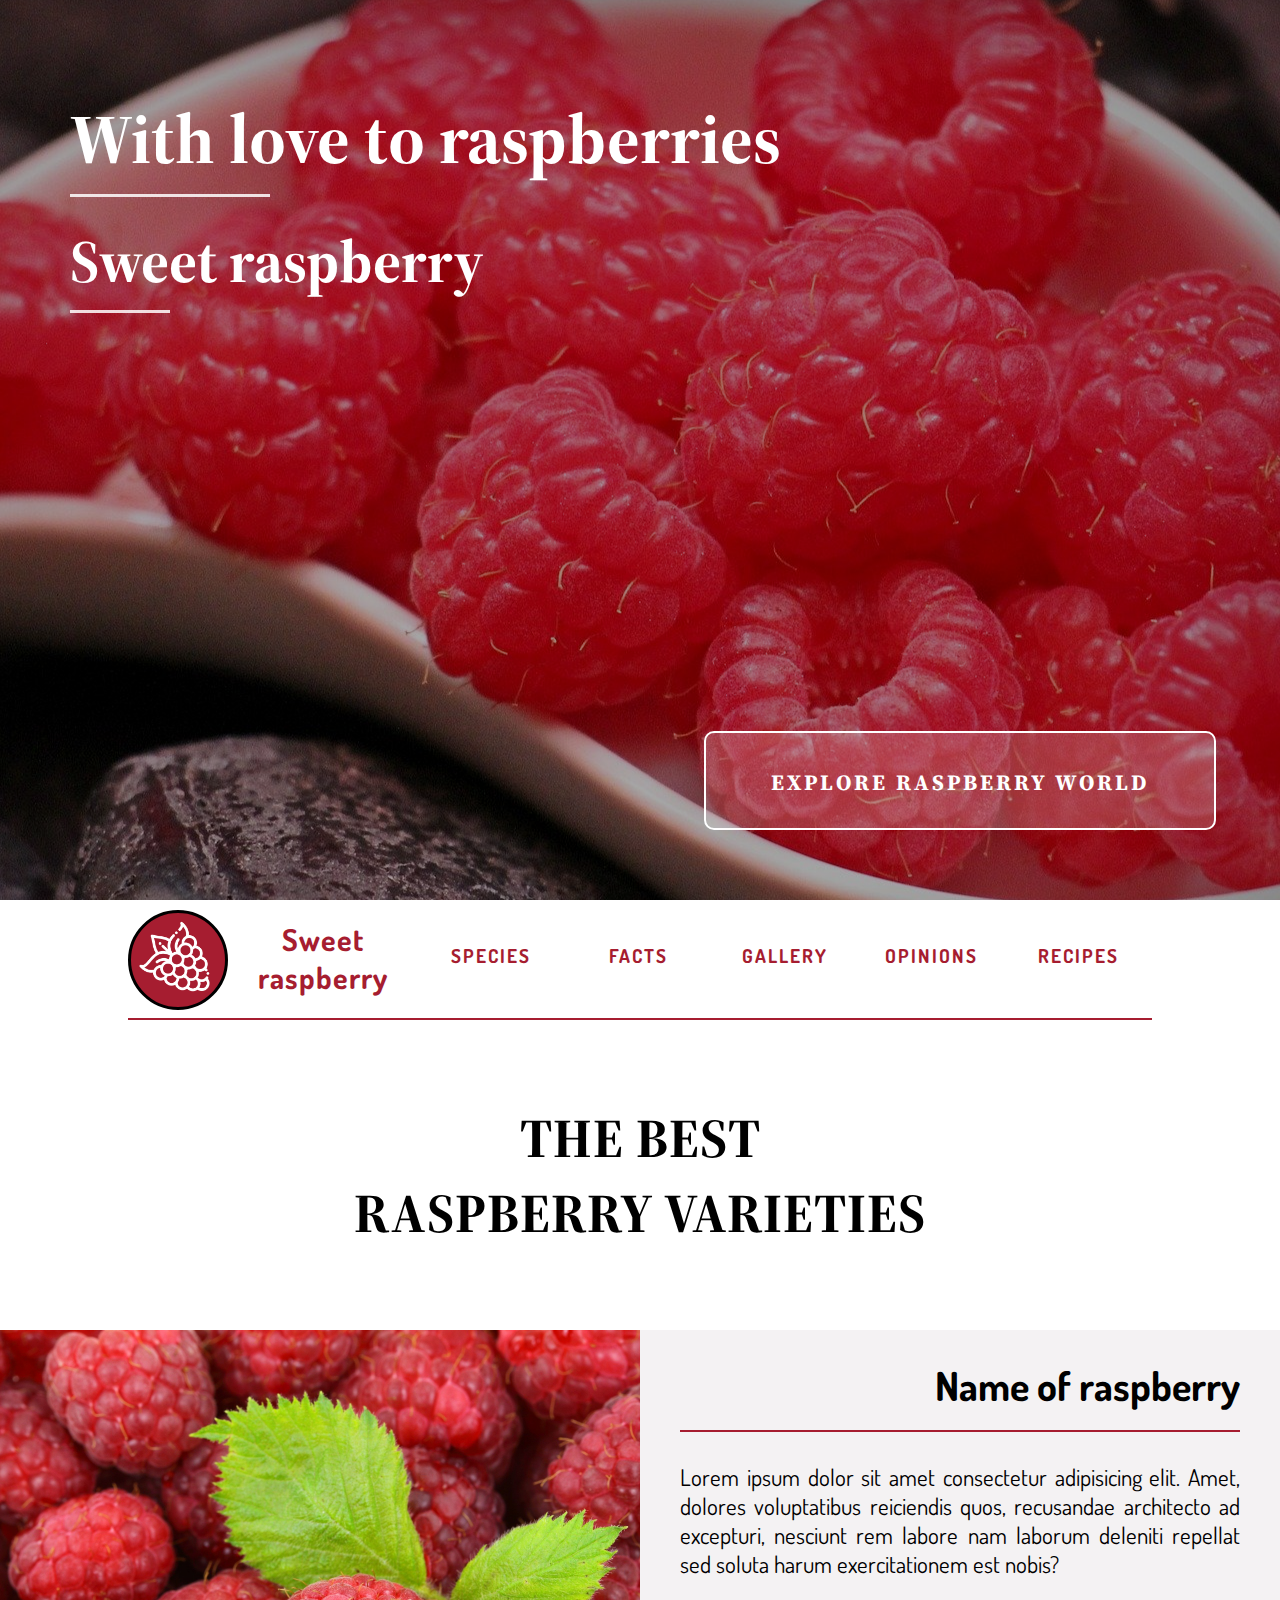
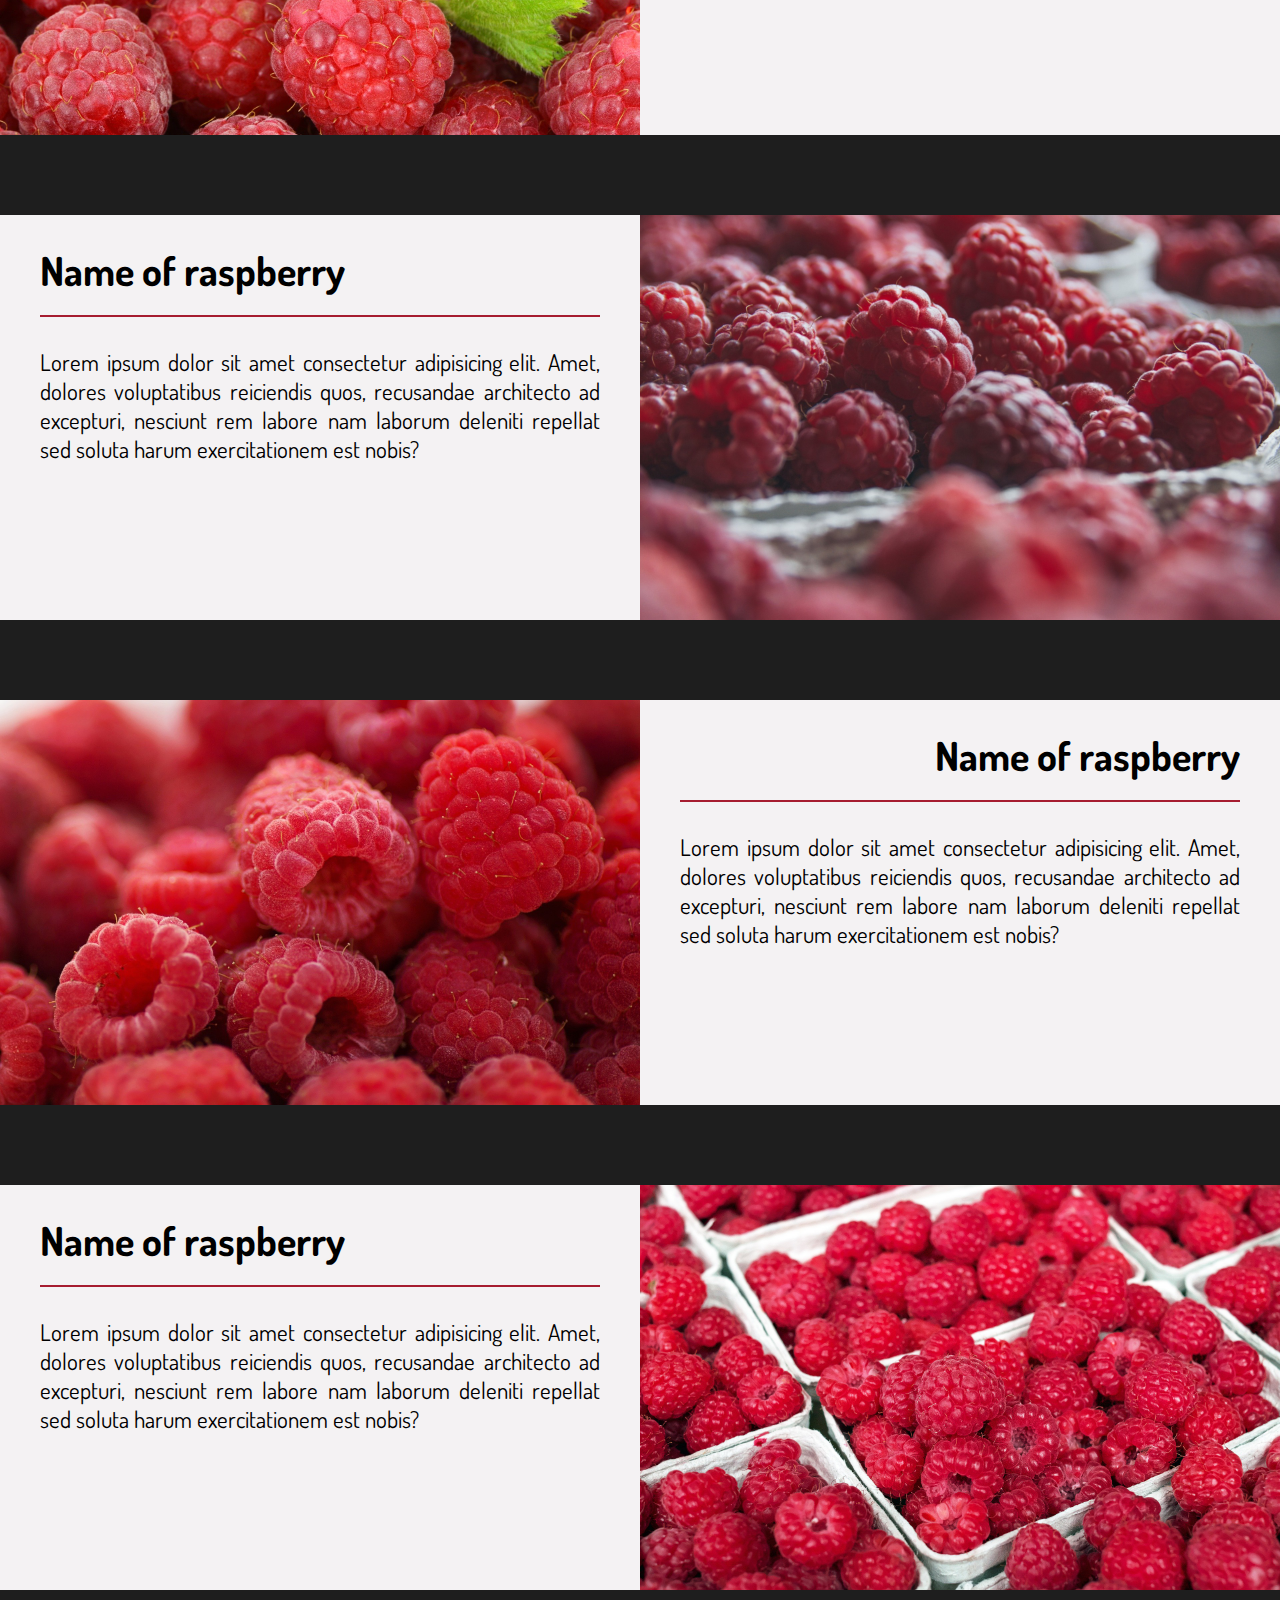
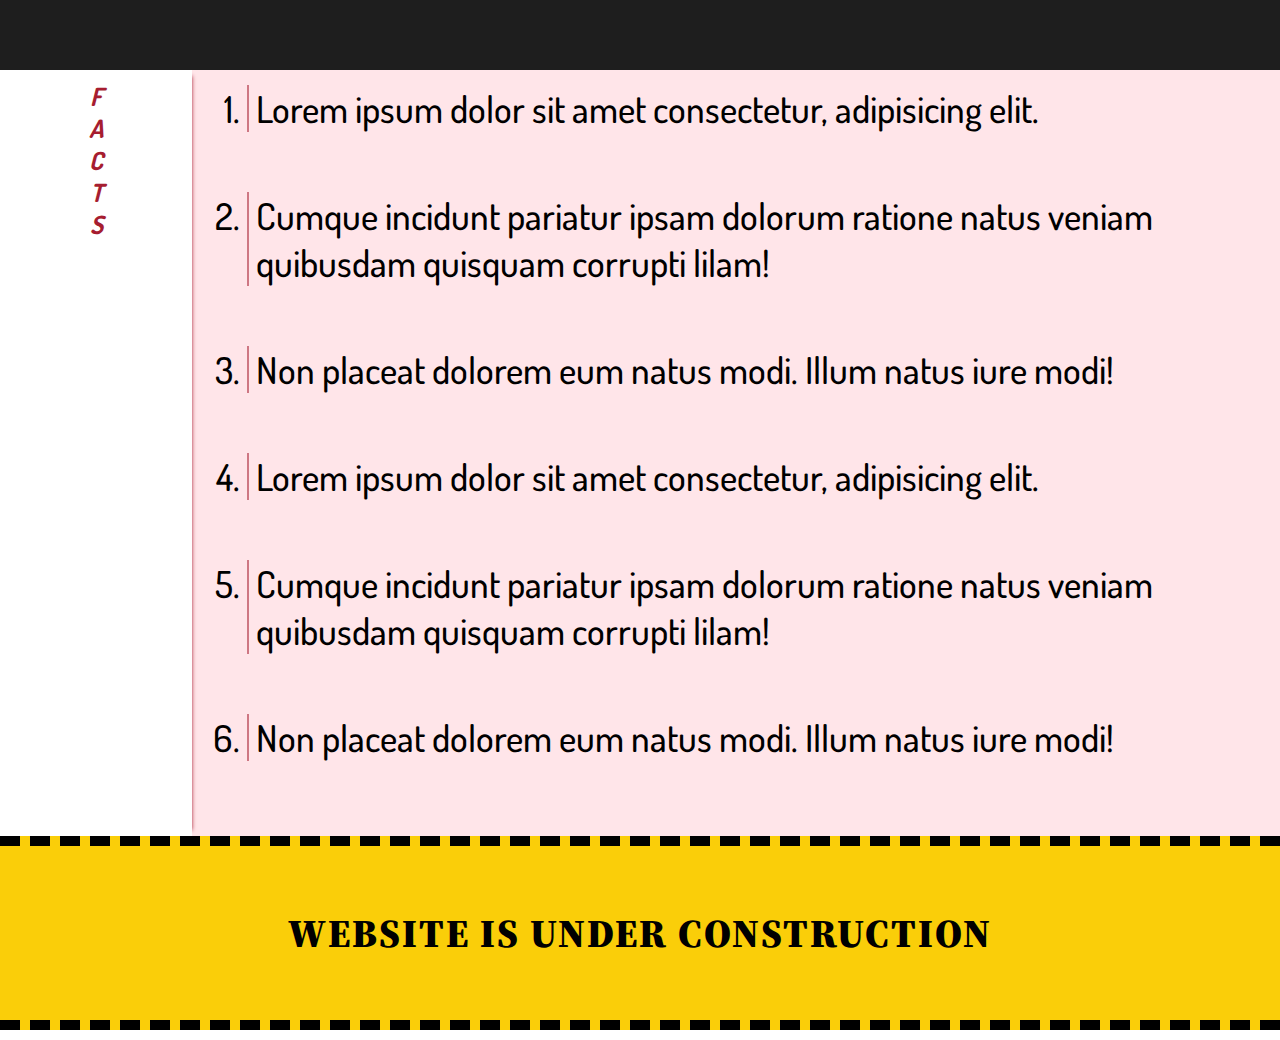
==== commit 0a75c473: "add few pictures for header with different resolutions, styling fixing" ====
--- a/index.html
+++ b/index.html
@@ -99,23 +99,37 @@
     </div>
 
     <article class="facts">
-        <h1 class="facts__header">facts</h1>
+        <h1 class="facts__header">
+            <span class="facts__letter">f</span>
+            <span class="facts__letter">a</span>
+            <span class="facts__letter">c</span>
+            <span class="facts__letter">t</span>
+            <span class="facts__letter">s</span>
+
+        </h1>
         <ol class="facts__facts-list">
 
-            <li class="facts__item"> Lorem ipsum dolor sit amet consectetur, adipisicing elit. </li>
+            <li class="facts__item"> Lorem ipsum dolor sit amet consectetur,
+                adipisicing elit.
+            </li>
 
-            <li class="facts__item">Cumque incidunt pariatur ipsam dolorum ratione natus veniam quibusdam quisquam
+            <li class="facts__item">Cumque incidunt pariatur ipsam dolorum
+                ratione natus veniam quibusdam quisquam
                 corrupti lilam! </li>
 
-            <li class="facts__item">Non placeat dolorem eum natus modi. Illum natus iure modi!</li>
+            <li class="facts__item">Non placeat dolorem eum natus modi. Illum
+                natus iure modi!</li>
 
-            <li class="facts__item">Lorem ipsum dolor sit amet consectetur, adipisicing elit. </li>
+            <li class="facts__item">Lorem ipsum dolor sit amet consectetur,
+                adipisicing elit. </li>
 
-            <li class="facts__item">Cumque incidunt pariatur ipsam dolorum ratione natus veniam quibusdam
+            <li class="facts__item">Cumque incidunt pariatur ipsam dolorum
+                ratione natus veniam quibusdam
                 quisquam
                 corrupti lilam! </li>
 
-            <li class="facts__item">Non placeat dolorem eum natus modi. Illum natus iure modi!</li>
+            <li class="facts__item">Non placeat dolorem eum natus modi. Illum
+                natus iure modi! </li>
         </ol>
     </article>
 
--- a/css/style.css
+++ b/css/style.css
@@ -8,7 +8,7 @@
 }
 
 .under-construction {
-  width: 100vw;
+  width: 100%;
   padding: 15px;
   text-transform: uppercase;
   font-size: 2rem;
@@ -56,7 +56,6 @@
   background-size: 300%;
   overflow: hidden;
   font-family: arial, sans-serif;
-  color: rgba(255, 255, 255, 0.85);
 }
 
 .head .head__burger-icon {
@@ -84,6 +83,7 @@
   -webkit-transition: 1s linear;
   transition: 1s linear;
   text-align: center;
+  color: white;
 }
 
 .head .head__title--large {
@@ -1281,85 +1281,56 @@
 
 .facts {
   background-color: rgba(255, 192, 203, 0.418);
+  display: -webkit-box;
+  display: -ms-flexbox;
+  display: flex;
+  -webkit-box-orient: horizontal;
+  -webkit-box-direction: normal;
+      -ms-flex-direction: row;
+          flex-direction: row;
 }
 
 .facts__header {
-  padding: 30px 0;
-  margin-bottom: 30px;
-  font-size: 2.5rem;
-  font-family: 'Dosis', Arial, Helvetica, sans-serif;
+  display: -webkit-box;
+  display: -ms-flexbox;
+  display: flex;
+  -webkit-box-orient: vertical;
+  -webkit-box-direction: normal;
+      -ms-flex-direction: column;
+          flex-direction: column;
+  -webkit-box-pack: start;
+      -ms-flex-pack: start;
+          justify-content: flex-start;
+  padding-top: 10px;
+  width: 15%;
   text-transform: uppercase;
   background-color: #fff;
   color: #A61D30;
   font-style: italic;
-  -webkit-box-shadow: 0px 6px 4px -4px #A61D30;
-          box-shadow: 0px 6px 4px -4px #A61D30;
+  -webkit-box-shadow: 6px 0px 4px -6px #A61D30;
+          box-shadow: 6px 0px 4px -6px #A61D30;
   text-align: center;
 }
 
-@media (min-width: 411px) {
-  .facts__header {
-    font-size: 2.8rem;
-  }
-}
-
-@media (min-width: 768px) {
-  .facts__header {
-    padding: 50px 0;
-    margin-bottom: 50px;
-    font-size: 5rem;
-  }
-}
-
-@media (min-width: 1024px) {
-  .facts__header {
-    padding: 70px 0;
-    margin-bottom: 80px;
-    font-size: 7rem;
-  }
+.facts__letter {
+  font-size: 2.5rem;
+  font-family: 'Dosis', Arial, Helvetica, sans-serif;
 }
 
 .facts__facts-list {
-  list-style: none;
-  padding: 0 15px;
-  margin: 0 10px;
+  list-style-position: outside;
+  padding: 15px;
+  width: 85%;
 }
 
 .facts__item {
-  position: relative;
-  margin: 0 0 40px 0;
-  padding: 0 20px 0 0;
+  border-left: 2px solid #a61d2f8c;
+  margin-left: 7px;
+  margin-bottom: 15px;
+  padding-left: 7px;
   font-size: 1.5rem;
   font-weight: 500;
   font-family: 'Dosis', Arial, Helvetica, sans-serif;
-}
-
-.facts__item::after {
-  position: absolute;
-  display: block;
-  bottom: -10px;
-  width: 50px;
-  height: 2px;
-  content: "";
-  background-color: #A61D30;
-  opacity: 0.5;
-}
-
-@media (min-width: 768px) {
-  .facts__item::after {
-    bottom: -15px;
-    width: 80px;
-    height: 3px;
-  }
-}
-
-.facts__item:nth-of-type(even) {
-  text-align: right;
-  padding: 0 0 0 20px;
-}
-
-.facts__item:nth-of-type(even)::after {
-  right: 0;
 }
 
 @media (min-width: 411px) {
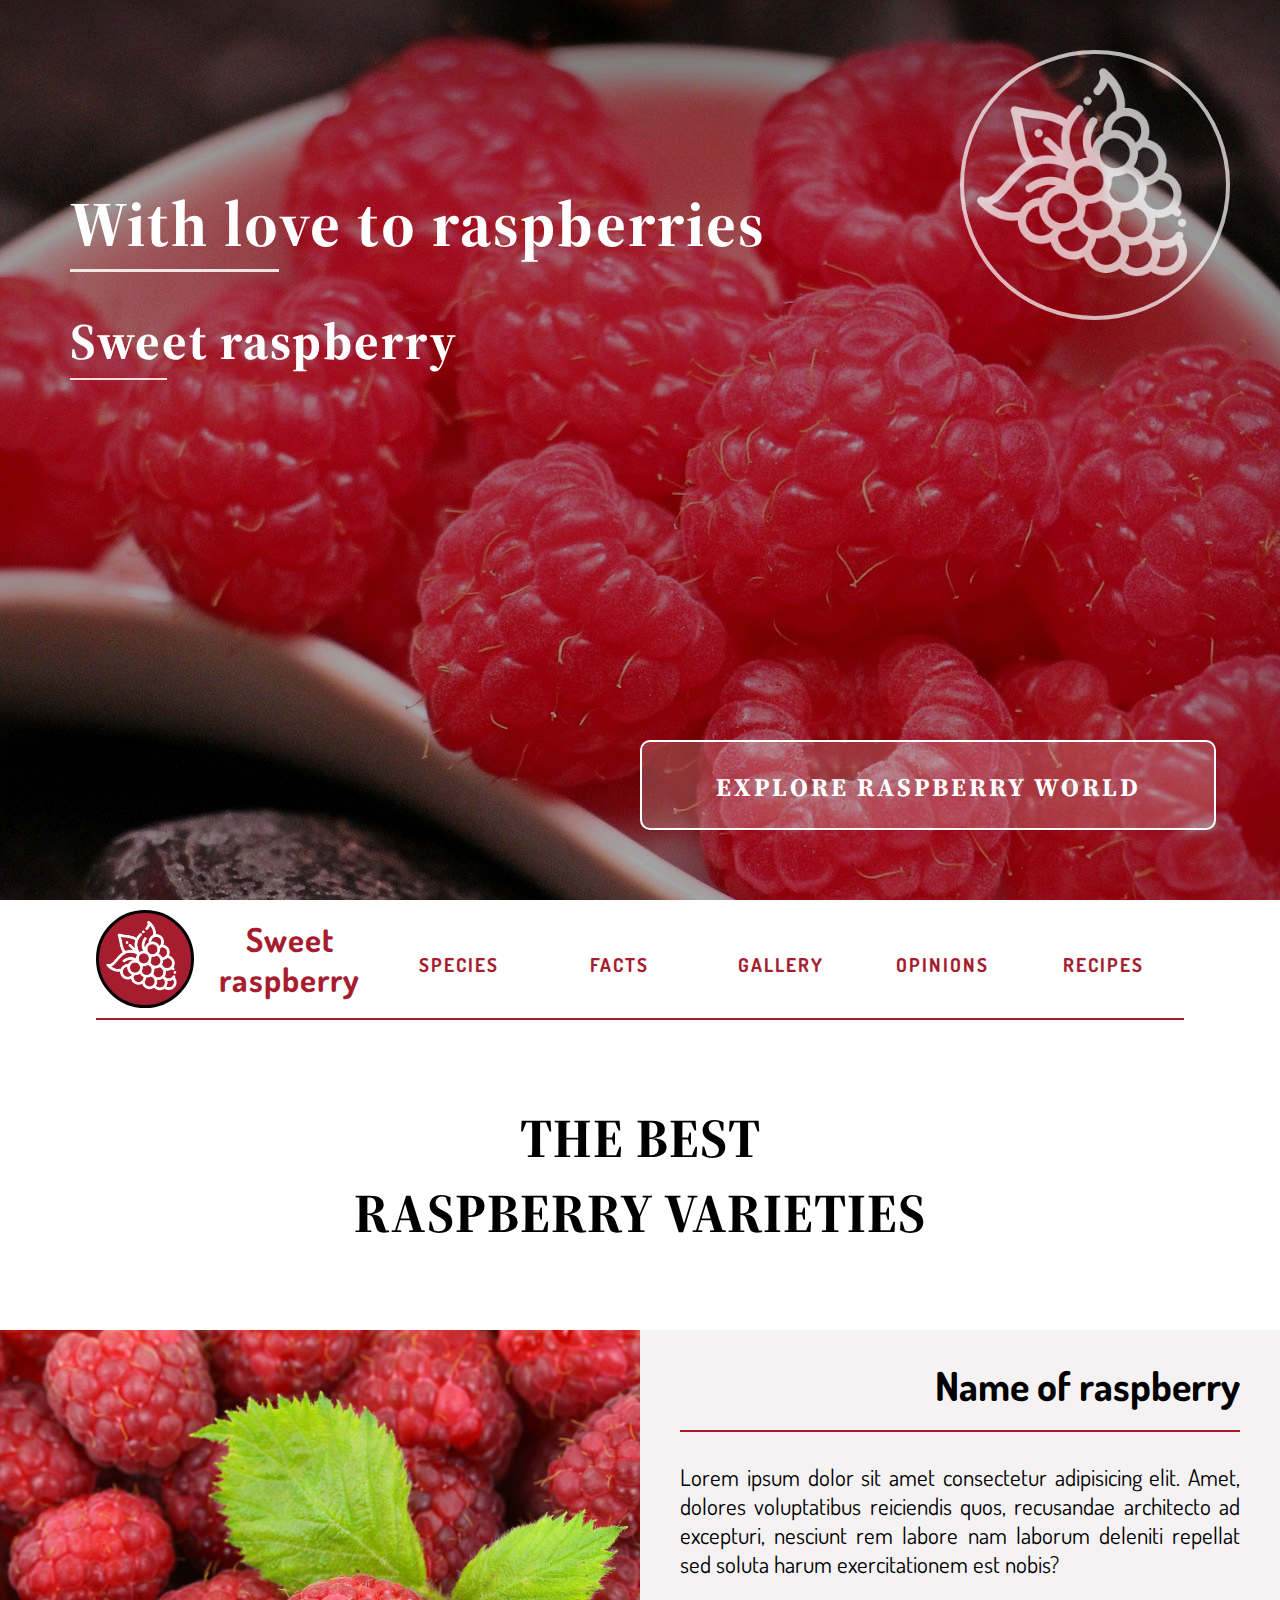
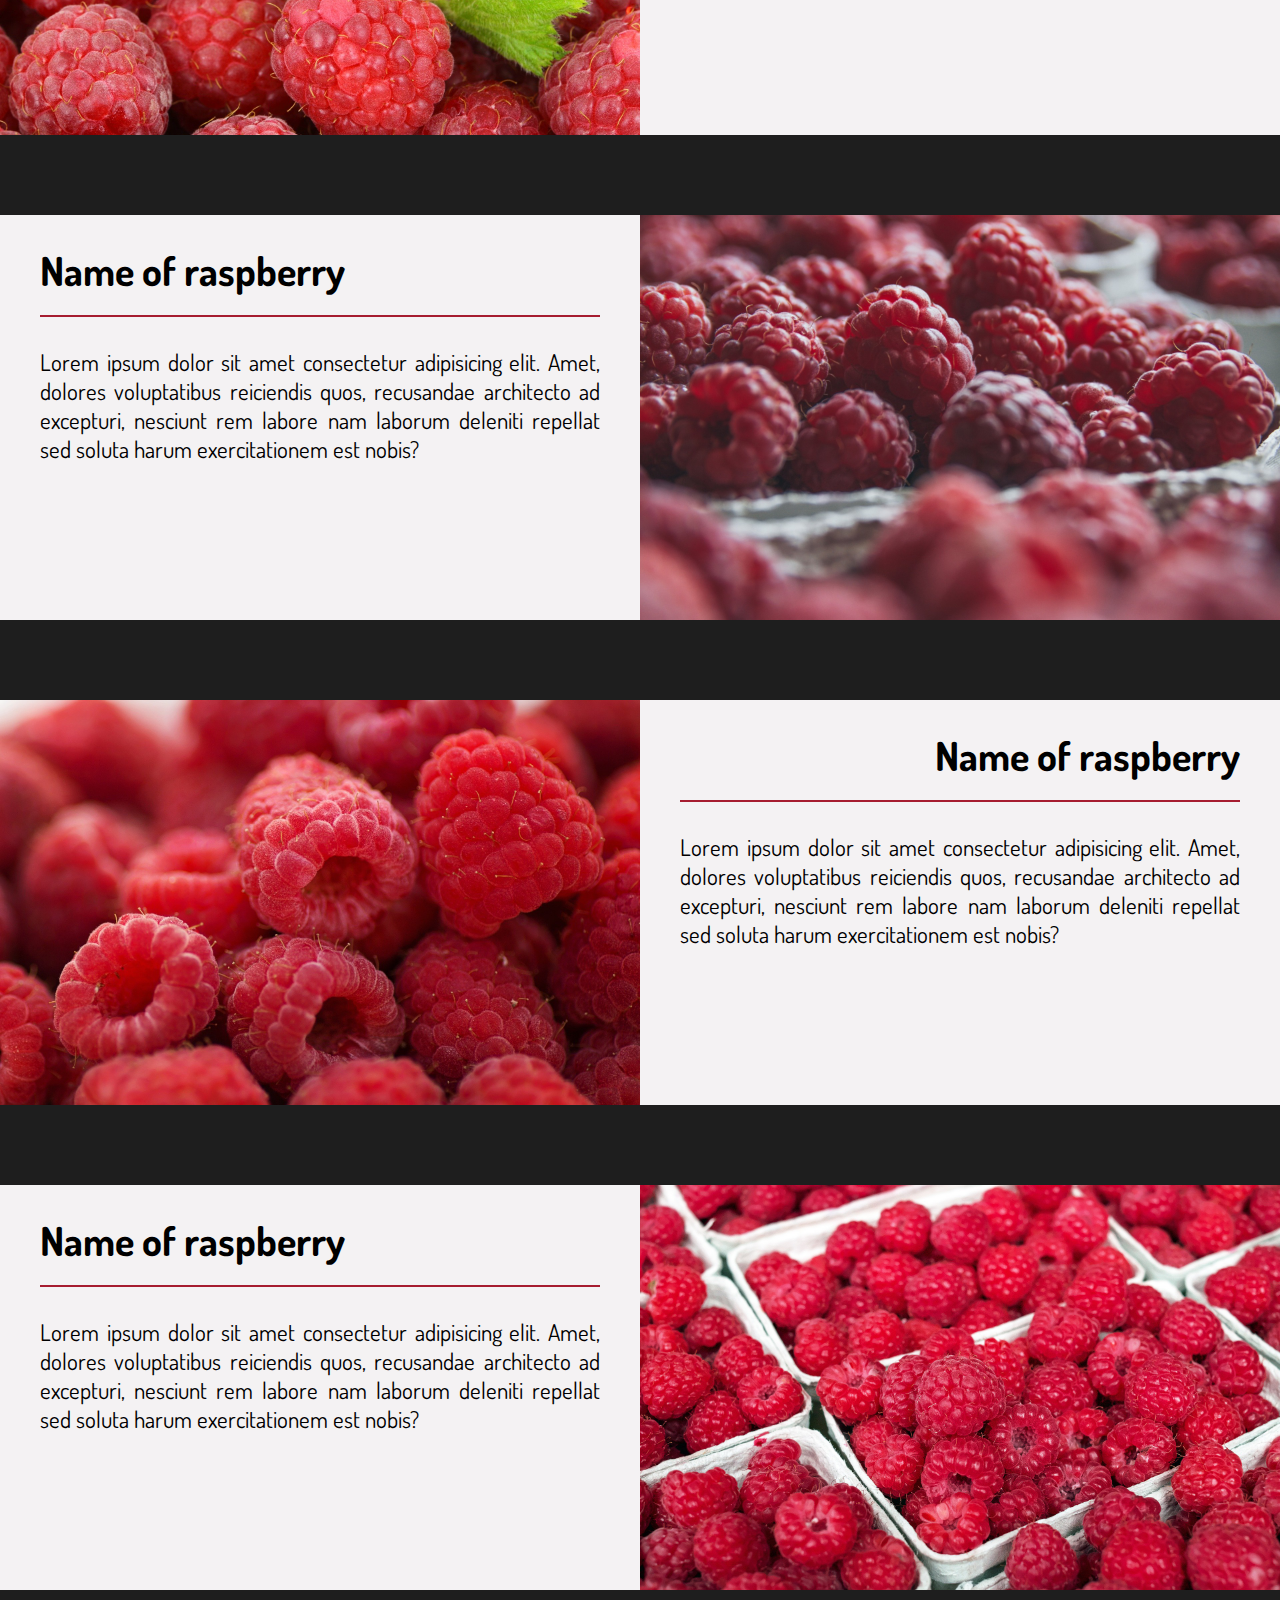
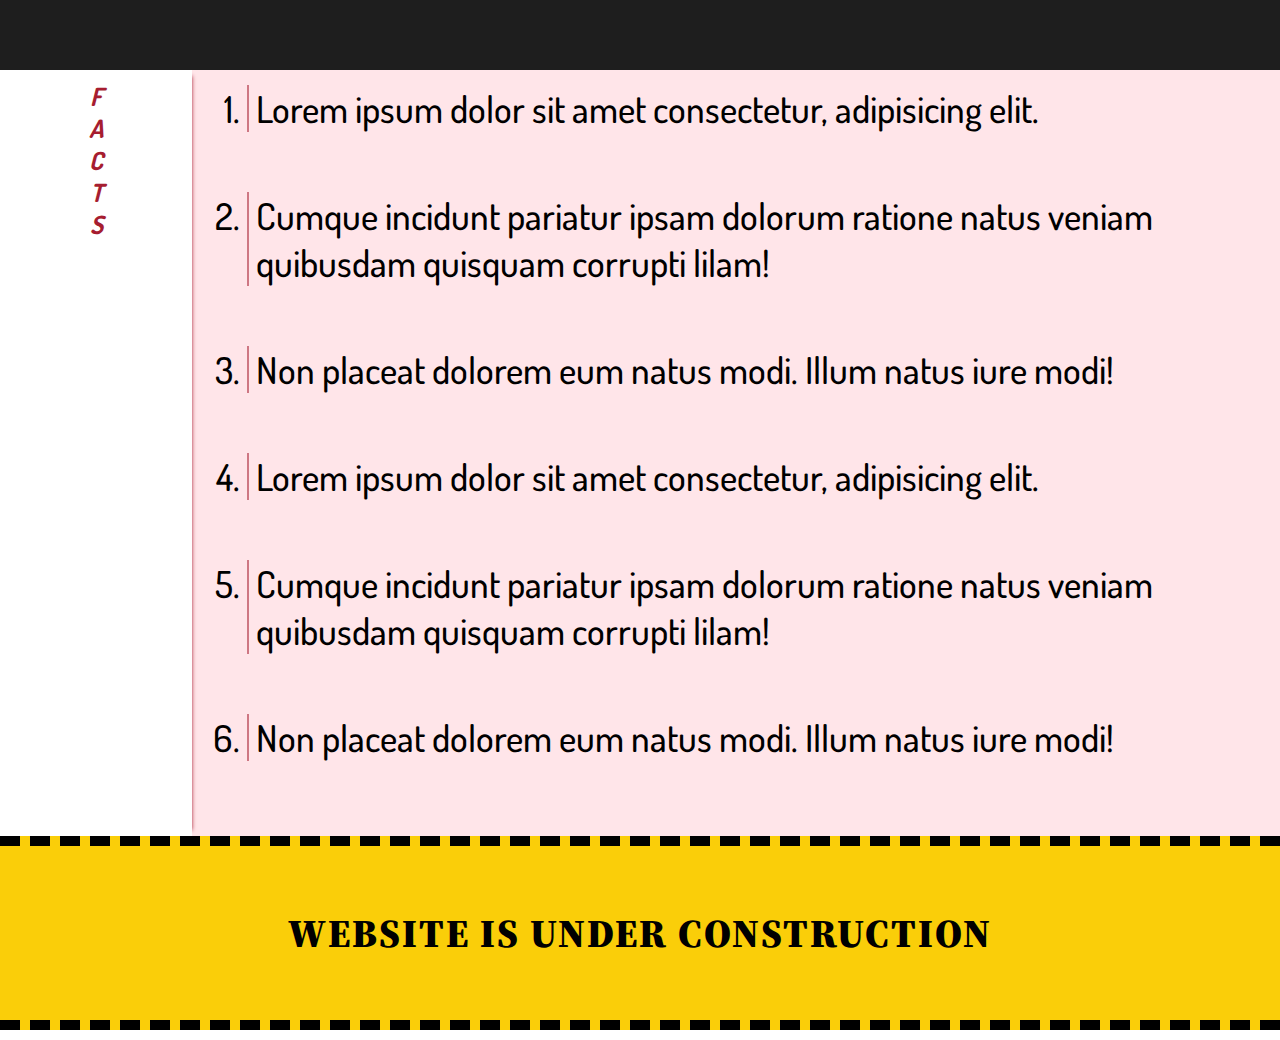
==== commit 7a6a8577: "change menu landscape view for different resolution, cleaning code in _menu.scss" ====
--- a/index.html
+++ b/index.html
@@ -29,13 +29,13 @@
             </div>
             <span class="menu__title">Sweet <br>raspberry</span>
         </div>
-        <!-- <li class="menu__item-list"> -->
-        <li class="menu__item"><a href="" class="menu__link">species</a></li>
-        <li class="menu__item"><a href="" class="menu__link">facts</a></li>
-        <li class="menu__item"><a href="" class="menu__link">gallery</a></li>
-        <li class="menu__item"><a href="" class="menu__link">opinions</a></li>
-        <li class="menu__item"><a href="" class="menu__link">recipes</a></li>
-        </li>
+        <ol class="menu__item-list">
+            <li class="menu__item"><a href="" class="menu__link">species</a></li>
+            <li class="menu__item"><a href="" class="menu__link">facts</a></li>
+            <li class="menu__item"><a href="" class="menu__link">gallery</a></li>
+            <li class="menu__item"><a href="" class="menu__link">opinions</a></li>
+            <li class="menu__item"><a href="" class="menu__link">recipes</a></li>
+        </ol>
     </nav>
 
 
--- a/css/style.css
+++ b/css/style.css
@@ -51,32 +51,90 @@
   position: relative;
   width: 100%;
   height: 100vh;
-  background-image: url("../img/head-img.jpg");
+  background-image: url("../img/head/head-img.jpg");
+  background-position: center;
+  background-repeat: no-repeat;
+  background-size: auto 100vh;
   background-position: 60% 0;
-  background-size: 300%;
   overflow: hidden;
-  font-family: arial, sans-serif;
-}
-
-.head .head__burger-icon {
+  font-family: arial,+ sans-serif;
+}
+
+@media (min-width: 1025px) and (orientation: landscape) {
+  .head {
+    background-size: auto auto;
+  }
+}
+
+@media (max-width: 1024px) and (orientation: portrait) {
+  .head {
+    background-image: url("../img/head/head-img-1024-613.jpg");
+    background-size: auto 100vh;
+  }
+}
+
+@media (max-width: 1024px) and (max-height: 613px) {
+  .head {
+    background-image: url("../img/head/head-img-1024-613.jpg");
+    background-size: auto auto;
+  }
+}
+
+@media (max-width: 720px) {
+  .head {
+    background-image: url("../img/head/head-img-720-431.jpg");
+  }
+}
+
+@media (max-width: 360px) {
+  .head {
+    background-image: url("../img/head/head-img-360-216.jpg");
+  }
+}
+
+@media (max-width: 500px) and (orientation: portrait) {
+  .head {
+    background-image: url("../img/head/head-img-portrait.jpg");
+  }
+}
+
+.head__burger-icon {
   position: fixed;
   top: 20px;
   right: 20px;
-  font-size: 40px;
-  color: #DDD;
+  font-size: 10vw;
   z-index: 51;
   opacity: 1;
 }
 
-.head .head__burger-icon--active {
+@media (min-width: 1025px) and (orientation: landscape) {
+  .head__burger-icon {
+    display: none;
+  }
+}
+
+@media (orientation: landscape) {
+  .head__burger-icon {
+    font-size: 12vh;
+  }
+}
+
+.head__burger-icon--active {
   top: 16px;
   right: 7px;
   color: #A61D30;
-  -webkit-animation: menu-changing 0.5s linear;
-          animation: menu-changing 0.5s linear;
-}
-
-.head .head__title {
+}
+
+.head .icon-menu {
+  color: #DDD;
+}
+
+.head .icon-cancel {
+  color: #A61D30;
+}
+
+.head__title {
   position: absolute;
   display: block;
   width: 100%;
@@ -86,66 +144,246 @@
   color: white;
 }
 
-.head .head__title--large {
-  font-size: 3rem;
-  top: 140px;
-}
-
-.head .head__title--medium {
-  font-size: 2.8rem;
-  top: 200px;
-}
-
-.head .head__title::after {
+@media (min-width: 720px) {
+  .head__title {
+    letter-spacing: 1px;
+  }
+}
+
+@media (min-width: 1024px) {
+  .head__title {
+    letter-spacing: 2px;
+  }
+}
+
+@media (min-width: 1200px) and (orientation: landscape) {
+  .head__title {
+    display: table;
+    width: auto;
+  }
+}
+
+.head__title:hover::after {
+  width: 100%;
+}
+
+.head__title--large {
+  font-size: 8vw;
+  top: 20vh;
+}
+
+@media (min-width: 720px) {
+  .head__title--large {
+    font-size: 7vw;
+  }
+}
+
+@media (min-width: 900px) {
+  .head__title--large {
+    font-size: 6vw;
+  }
+}
+
+@media (orientation: landscape) {
+  .head__title--large {
+    font-size: 8vh;
+  }
+}
+
+@media (min-width: 1024px) and (orientation: landscape) {
+  .head__title--large {
+    font-size: 5vw;
+  }
+}
+
+@media (min-width: 1200px) and (orientation: landscape) {
+  .head__title--large {
+    left: 70px;
+  }
+}
+
+.head__title--medium {
+  font-size: 7vw;
+  top: calc(20vh + 7vw + 4vh);
+}
+
+@media (min-width: 720px) {
+  .head__title--medium {
+    font-size: 6vw;
+  }
+}
+
+@media (min-width: 900px) {
+  .head__title--medium {
+    font-size: 5vw;
+  }
+}
+
+@media (orientation: landscape) {
+  .head__title--medium {
+    font-size: 7vh;
+    top: calc(20vh + 7vh + 6vh);
+  }
+}
+
+@media (min-width: 1024px) and (orientation: landscape) {
+  .head__title--medium {
+    font-size: 4vw;
+  }
+}
+
+@media (min-width: 1200px) and (orientation: landscape) {
+  .head__title--medium {
+    left: 70px;
+    top: calc(20vh + 7vw + 4vh);
+  }
+}
+
+.head__title::after {
   content: "";
   position: absolute;
   display: block;
   margin-left: 50%;
   -webkit-transform: translateX(-50%);
           transform: translateX(-50%);
-  height: 2px;
-  width: 100px;
+  height: 0.06em;
+  width: 30%;
   background-color: rgba(255, 255, 255, 0.85);
   margin-top: 5px;
   -webkit-transition: 0.6s ease-in-out;
   transition: 0.6s ease-in-out;
 }
 
-.head .head__title--medium::after {
-  width: 50px;
-}
-
-.head .head__logo-wrap {
+@media (orientation: landscape) {
+  .head__title::after {
+    width: 20%;
+  }
+}
+
+@media (min-width: 1024px) and (orientation: landscape) {
+  .head__title::after {
+    margin-top: 5px;
+    height: 0.04em;
+  }
+}
+
+@media (min-width: 1200px) and (orientation: landscape) {
+  .head__title::after {
+    -webkit-transform: none;
+            transform: none;
+    margin-top: 2px;
+    margin-left: 0;
+    width: 30%;
+  }
+}
+
+.head__title--medium::after {
+  width: 15%;
+}
+
+@media (orientation: landscape) {
+  .head__title--medium::after {
+    width: 10%;
+  }
+}
+
+@media (min-width: 1200px) and (orientation: landscape) {
+  .head__title--medium::after {
+    width: 25%;
+  }
+}
+
+.head__logo {
   position: absolute;
-  top: 320px;
+  width: 80%;
+  height: auto;
+  top: 5%;
+  left: 5%;
+}
+
+.head__logo-wrap {
+  position: absolute;
+  top: calc(20vh + 26vh);
   left: 50%;
   -webkit-transform: translateX(-50%);
           transform: translateX(-50%);
-  width: 30vw;
-  height: 30vw;
+  width: 18vh;
+  height: 18vh;
   border-radius: 50%;
-  border: 3px solid white;
-}
-
-.head .head__logo-wrap .head__logo {
-  position: absolute;
-  width: 80%;
-  height: auto;
-  top: 6px;
-  left: 6px;
+  border: 0.5vw solid white;
+}
+
+@media (orientation: landscape) {
+  .head__logo-wrap {
+    width: 22vh;
+    height: 22vh;
+    top: calc(20vh + 30vh);
+    border: 0.5vh solid white;
+  }
+}
+
+@media (min-width: 1024px) and (orientation: landscape) {
+  .head__logo-wrap {
+    width: 18vh;
+    height: 18vh;
+    top: calc(20vh + 27vh);
+    border: 0.35vh solid white;
+  }
+}
+
+@media (min-width: 1200px) and (orientation: landscape) {
+  .head__logo-wrap {
+    width: 30vh;
+    height: 30vh;
+    top: 50px;
+    left: calc(100vw - 50px - 15vh);
+    border: 0.5vh solid white;
+    opacity: 0.7;
+  }
 }
 
 .head .button.head__btn {
   position: absolute;
-  width: 80vw;
+  width: 90vw;
   height: 9vh;
   line-height: 9vh;
-  bottom: 10%;
-  right: 0;
-  -webkit-transform: translateX(-12.5%);
-          transform: translateX(-12.5%);
-  font-size: 1.5rem;
+  padding: 0 10px;
+  bottom: 7%;
+  right: 5%;
+  font-size: 4vw;
   border-radius: 10px;
+}
+
+@media (min-width: 720px) {
+  .head .button.head__btn {
+    font-size: 3.5vw;
+  }
+}
+
+@media (orientation: landscape) {
+  .head .button.head__btn {
+    height: 12vh;
+    line-height: 12vh;
+    font-size: 4vh;
+  }
+}
+
+@media (min-width: 1024px) and (orientation: landscape) {
+  .head .button.head__btn {
+    height: 10vh;
+    line-height: 10vh;
+    font-size: 2.2vw;
+  }
+}
+
+@media (min-width: 1200px) and (orientation: landscape) {
+  .head .button.head__btn {
+    width: 45vw;
+    bottom: 70px;
+    letter-spacing: 3px;
+    font-size: 2vw;
+    border-width: 2px;
+  }
 }
 
 .head::before {
@@ -156,399 +394,91 @@
   background-color: rgba(0, 0, 0, 0.35);
 }
 
-@media (max-width: 321px) {
-  .head .head__title--large {
-    font-size: 2.8rem;
-  }
-  .head .head__title--medium {
-    font-size: 2.7em;
-  }
-  .head .head__logo-wrap {
-    top: 270px;
-  }
-  .head .button.head__btn {
-    font-size: 1.2rem;
-  }
-}
-
-@media (min-width: 375px) {
-  .head .head__title--large {
-    font-size: 3.1rem;
-  }
-  .head .head__title--medium {
-    font-size: 2.9em;
-  }
-}
-
-@media (min-width: 411px) {
-  .head .head__burger-icon {
-    font-size: 45px;
-  }
-  .head .head__title--large {
-    font-size: 3.5rem;
-    top: 150px;
-  }
-  .head .head__title--medium {
-    font-size: 3.2em;
-    top: 220px;
-  }
-  .head .head__logo-wrap {
-    top: 330px;
-  }
-  .head .head__logo-wrap .head__logo {
-    top: 6px;
-    left: 6px;
-  }
-  .head .button.head__btn {
-    font-size: 1.7rem;
-  }
-}
-
-@media (min-width: 767px) {
-  .head .head__burger-icon {
-    top: 30px;
-    right: 30px;
-    font-size: 70px;
-  }
-  .head .head__title--large {
-    font-size: 6rem;
-    top: 200px;
-  }
-  .head .head__title--medium {
-    font-size: 5.5em;
-    top: 300px;
-  }
-  .head .head__title::after {
-    height: 3px;
-    width: 200px;
-    margin-top: 8px;
-  }
-  .head .head__title--medium::after {
-    width: 100px;
-  }
-  .head .head__logo-wrap {
-    top: 500px;
-    width: 25vw;
-    height: 25vw;
-    border-width: 4px;
-  }
-  .head .head__logo-wrap .head__logo {
-    top: 9px;
-    left: 9px;
-  }
-  .head .button.head__btn {
-    font-size: 3rem;
-    border-width: 2px;
-  }
-}
-
-@media (min-width: 1024px) {
-  .head .head__burger-icon {
-    font-size: 100px;
-  }
-  .head .head__title--large {
-    font-size: 8rem;
-  }
-  .head .head__title--medium {
-    font-size: 7em;
-    top: 350px;
-  }
-  .head .head__logo-wrap {
-    top: 550px;
-    width: 25vw;
-    height: 25vw;
-    border-width: 4px;
-  }
-  .head .head__logo-wrap .head__logo {
-    top: 9px;
-    left: 9px;
-  }
-  .head .button.head__btn {
-    font-size: 4rem;
-    letter-spacing: 1px;
-    border-width: 4px;
-  }
-}
-
-@media (orientation: landscape) and (min-width: 533px) {
-  .head .head__burger-icon {
-    top: 15px;
-    right: 15px;
-    font-size: 30px;
-  }
-  .head .head__title--large {
-    font-size: 2.5rem;
-    top: 50px;
-  }
-  .head .head__title--medium {
-    font-size: 2.5rem;
-    top: 100px;
-  }
-  .head .head__logo-wrap {
-    top: 160px;
-    width: 15vw;
-    height: 15vw;
-    border-width: 2px;
-  }
-  .head .head__logo-wrap .head__logo {
-    top: 4px;
-    left: 4px;
-  }
-  .head .button.head__btn {
-    height: 12vh;
-    line-height: 12vh;
-    font-size: 1.5rem;
-  }
-}
-
-@media (orientation: landscape) and (min-width: 639px) {
-  .head .head__burger-icon {
-    font-size: 35px;
-  }
-  .head .head__title--large {
-    font-size: 3rem;
-    top: 50px;
-  }
-  .head .head__title--medium {
-    font-size: 2.8rem;
-    top: 100px;
-  }
-  .head .head__logo-wrap {
-    top: 170px;
-    width: 14vw;
-    height: 14vw;
-  }
-  .head .head__logo-wrap .head__logo {
-    top: 6px;
-    left: 6px;
-  }
-}
-
-@media (orientation: landscape) and (min-width: 731px) {
-  .head .head__burger-icon {
-    font-size: 40px;
-  }
-  .head .head__title--large {
-    font-size: 3rem;
-    top: 40px;
-  }
-  .head .head__title--medium {
-    font-size: 2.6rem;
-    top: 100px;
-  }
-  .head .head__logo-wrap {
-    top: 160px;
-    width: 11vw;
-    height: 11vw;
-  }
-  .head .head__logo-wrap .head__logo {
-    top: 4px;
-    left: 4px;
-  }
-}
-
-@media (orientation: landscape) and (min-width: 812px) {
-  .head .head__burger-icon {
+@-webkit-keyframes menu-out {
+  0% {
     top: 20px;
     right: 20px;
   }
-  .head .head__title--large {
-    font-size: 3.5rem;
-    top: 50px;
-  }
-  .head .head__title--medium {
-    font-size: 3.1rem;
-    top: 115px;
-  }
-  .head .head__logo-wrap {
-    top: 190px;
-    width: 12vw;
-    height: 12vw;
-  }
-  .head .button.head__btn {
-    font-size: 1.7rem;
-    height: 11vh;
-    line-height: 11vh;
-  }
-}
-
-@media (orientation: landscape) and (min-width: 823px) {
-  .head .head__title--large {
-    top: 60px;
-  }
-  .head .head__title--medium {
-    top: 125px;
-  }
-  .head .head__logo-wrap {
-    top: 210px;
-  }
-  .head .button.head__btn {
-    font-size: 2rem;
-  }
-}
-
-@media (min-height: 740px) and (max-width: 414px) {
-  .head {
-    background-size: 345%;
-  }
-}
-
-@media (min-height: 768px) {
-  .head {
-    background-size: 240%;
-  }
-}
-
-@media (min-width: 533px) and (orientation: landscape) {
-  .head {
-    background-size: 160%;
-  }
-}
-
-@media (min-width: 640px) and (orientation: landscape) {
-  .head {
-    background-size: 145%;
-  }
-}
-
-@media (min-width: 731px) and (orientation: landscape) {
-  .head {
-    background-size: 140%;
-  }
-}
-
-@media (min-width: 823px) and (orientation: landscape) {
-  .head {
-    background-size: 120%;
-  }
-}
-
-@media (min-width: 823px) and (min-height: 768px) and (orientation: landscape) {
-  .head {
-    background-size: 140%;
-  }
-  .head .head__burger-icon {
-    font-size: 60px;
-  }
-  .head .head__title--large {
-    font-size: 7rem;
-    top: 90px;
-  }
-  .head .head__title--medium {
-    font-size: 6.5rem;
-    top: 200px;
-  }
-  .head .head__logo-wrap {
-    top: 350px;
-    width: 20vw;
-    height: 20vw;
-    border-width: 4px;
-  }
-  .head .head__logo-wrap .head__logo {
-    top: 9px;
-    left: 9px;
-  }
-  .head .button.head__btn {
-    font-size: 3rem;
-    bottom: 60px;
-  }
-}
-
-@media (min-height: 811px) and (max-width: 600px) and (orientation: portrait) {
-  .head {
-    background-size: 365%;
-  }
-}
-
-@media (max-height: 600px) and (min-width: 811px) and (max-width: 815px) and (orientation: landscape) {
-  .head {
-    background-size: 120%;
-  }
-}
-
-@media (min-width: 1024px) and (orientation: landscape) {
-  .head {
-    background-size: 150%;
-    background-position: 60% 30%;
-  }
-  .head .head__burger-icon {
-    display: none;
-  }
-  .head .head__title {
-    display: table;
-    width: auto;
-  }
-  .head .head__title--large {
-    font-size: 7rem;
-    top: calc(40px + 50px);
-    left: 70px;
-  }
-  .head .head__title--medium {
-    font-size: 6rem;
-    top: calc(40px + 8rem + 100px);
-    left: 70px;
-  }
-  .head .head__logo-wrap {
-    display: none;
-  }
-  .head .head__title::after {
-    -webkit-transform: none;
-            transform: none;
-    margin-left: 0;
-  }
-  .head .head__title:hover::after {
-    width: 100%;
-  }
-  .head .button.head__btn {
-    width: 40vw;
-    bottom: 70px;
-    letter-spacing: 3px;
-    font-size: 2.2rem;
-    border-width: 2px;
-  }
-}
-
-@-webkit-keyframes menu-changing {
+  100% {
+    top: -10vw;
+    right: 20px;
+  }
+}
+
+@keyframes menu-out {
   0% {
-    opacity: 0;
-    -webkit-transform: rotate(0deg);
-            transform: rotate(0deg);
-  }
-  25% {
-    opacity: 0.25;
-  }
-  50% {
-    opacity: 0.5;
-  }
-  75% {
-    opacity: 0.75;
+    top: 20px;
+    right: 20px;
   }
   100% {
-    opacity: 1;
-    -webkit-transform: rotate(540deg);
-            transform: rotate(540deg);
-  }
-}
-
-@keyframes menu-changing {
+    top: -10vw;
+    right: 20px;
+  }
+}
+
+@-webkit-keyframes cancel-in {
   0% {
-    opacity: 0;
-    -webkit-transform: rotate(0deg);
-            transform: rotate(0deg);
-  }
-  25% {
-    opacity: 0.25;
-  }
-  50% {
-    opacity: 0.5;
-  }
-  75% {
-    opacity: 0.75;
+    top: 20px;
+    right: -10vw;
   }
   100% {
-    opacity: 1;
-    -webkit-transform: rotate(540deg);
-            transform: rotate(540deg);
+    top: 16px;
+    right: 7px;
+  }
+}
+
+@keyframes cancel-in {
+  0% {
+    top: 20px;
+    right: -10vw;
+  }
+  100% {
+    top: 16px;
+    right: 7px;
+  }
+}
+
+@-webkit-keyframes cancel-out {
+  0% {
+    top: 16px;
+    right: 7px;
+  }
+  100% {
+    top: 16px;
+    right: -10vw;
+  }
+}
+
+@keyframes cancel-out {
+  0% {
+    top: 16px;
+    right: 7px;
+  }
+  100% {
+    top: 16px;
+    right: -10vw;
+  }
+}
+
+@-webkit-keyframes menu-in {
+  0% {
+    top: -10vw;
+    right: 20px;
+  }
+  100% {
+    top: 20px;
+    right: 20px;
+  }
+}
+
+@keyframes menu-in {
+  0% {
+    top: -10vw;
+    right: 20px;
+  }
+  100% {
+    top: 20px;
+    right: 20px;
   }
 }
 
@@ -582,7 +512,7 @@
   position: fixed;
   top: 0;
   right: -100%;
-  background-color: #fff;
+  background-color: #eee;
   -webkit-box-orient: vertical;
   -webkit-box-direction: normal;
       -ms-flex-direction: column;
@@ -595,67 +525,196 @@
   z-index: 50;
 }
 
-.menu .menu__logo-title-wrap {
-  padding: 15px 65px 0 10px;
-  display: -webkit-box;
-  display: -ms-flexbox;
-  display: flex;
-  -webkit-box-orient: horizontal;
-  -webkit-box-direction: normal;
-      -ms-flex-direction: row;
-          flex-direction: row;
-}
-
-.menu .menu__logo-border {
-  position: relative;
-  -ms-flex-negative: 0;
-      flex-shrink: 0;
-  height: 90px;
-  width: 90px;
-  border: 3px solid black;
-  background-color: #A61D30;
-  border-radius: 50%;
-}
-
-.menu .menu__logo {
+@media (min-width: 1025px) and (orientation: landscape) {
+  .menu {
+    position: relative;
+    width: 85vw;
+    height: 110px;
+    -webkit-box-orient: horizontal;
+    -webkit-box-direction: normal;
+        -ms-flex-direction: row;
+            flex-direction: row;
+    margin: 10px auto 0 auto;
+    border-bottom: 2px solid #A61D30;
+    padding-bottom: 10px;
+    background-color: #fff;
+    right: 0;
+  }
+}
+
+@media (min-width: 1600px) and (orientation: landscape) {
+  .menu {
+    width: 90vw;
+    height: 150px;
+    border-bottom: 3px solid #A61D30;
+  }
+}
+
+.menu__logo {
   position: absolute;
-  height: 60px;
-  width: 60px;
+  width: 70%;
+  height: auto;
   top: 50%;
   left: 50%;
   -webkit-transform: translate(-55%, -55%);
           transform: translate(-55%, -55%);
 }
 
-.menu .menu__title {
+@media (min-width: 1025px) and (orientation: landscape) {
+  .menu__logo {
+    height: 70px;
+    width: auto;
+  }
+}
+
+@media (min-width: 1600px) and (orientation: landscape) {
+  .menu__logo {
+    height: 95px;
+  }
+}
+
+.menu__logo-title-wrap {
+  height: 20vh;
+  padding: 2vh;
+}
+
+@media (min-width: 720px) and (orientation: portrait) {
+  .menu__logo-title-wrap {
+    height: 25vh;
+    padding: 4vh 2vh;
+  }
+}
+
+@media (min-width: 1025px) and (orientation: landscape) {
+  .menu__logo-title-wrap {
+    position: relative;
+    padding: 0 0 0 0;
+    display: -webkit-box;
+    display: -ms-flexbox;
+    display: flex;
+    -webkit-box-orient: horizontal;
+    -webkit-box-direction: normal;
+        -ms-flex-direction: row;
+            flex-direction: row;
+    width: 35%;
+    height: 100%;
+    border: none;
+  }
+}
+
+.menu__logo-border {
+  position: absolute;
+  top: 50%;
+  left: 50%;
+  -webkit-transform: translate(-50%, -50%);
+          transform: translate(-50%, -50%);
+  width: 60vw;
+  height: 60vw;
+  border: 0.5vh solid black;
+  background-color: #A61D30;
+  border-radius: 50%;
+  opacity: 0.07;
+}
+
+@media (min-width: 720px) and (orientation: portrait) {
+  .menu__logo-border {
+    width: 50vw;
+    height: 50vw;
+  }
+}
+
+@media (min-width: 1025px) and (orientation: landscape) {
+  .menu__logo-border {
+    position: relative;
+    left: 49px;
+    width: 98px;
+    height: 98px;
+    -ms-flex-negative: 0;
+        flex-shrink: 0;
+    margin: 0px 10px 0 0;
+    opacity: 1;
+    border: 3px solid black;
+  }
+}
+
+@media (min-width: 1600px) and (orientation: landscape) {
+  .menu__logo-border {
+    height: 137px;
+    width: 137px;
+    left: 69px;
+  }
+}
+
+.menu__title {
+  position: relative;
   display: block;
-  -webkit-box-flex: 1;
-      -ms-flex-positive: 1;
-          flex-grow: 1;
-  margin: 5px 0 0 0;
-  font-size: 3rem;
-  text-align: center;
+  height: calc(18vh - 2vh);
+  line-height: calc((20vh - 4vh)/2);
+  margin-left: calc(2vh + 25px);
+  -webkit-box-flex: 0;
+      -ms-flex-positive: 0;
+          flex-grow: 0;
+  font-size: 5vh;
+  text-align: left;
   color: #A61D30;
   font-weight: 700;
   letter-spacing: 1px;
   font-family: 'Dosis', Arial, Helvetica, sans-serif;
 }
 
-.menu .menu__item-list {
-  display: -webkit-box;
-  display: -ms-flexbox;
-  display: flex;
-  -webkit-box-orient: vertical;
-  -webkit-box-direction: normal;
-      -ms-flex-direction: column;
-          flex-direction: column;
-  -ms-flex-preferred-size: 100%;
-      flex-basis: 100%;
-  list-style: none;
-  margin-top: 10px;
-}
-
-.menu .menu__item {
+@media (min-width: 720px) and (orientation: portrait) {
+  .menu__title {
+    font-size: 6vh;
+    margin-left: calc(2vh + 30px);
+  }
+}
+
+@media (min-width: 1025px) and (orientation: landscape) {
+  .menu__title {
+    height: auto;
+    text-align: center;
+    margin-left: 15px;
+    line-height: 40px;
+    padding-top: 9px;
+    font-size: 33px;
+  }
+}
+
+@media (min-width: 1600px) and (orientation: landscape) {
+  .menu__title {
+    line-height: 45px;
+    padding-top: 20px;
+    margin-left: 20px;
+    font-size: 40px;
+  }
+}
+
+.menu__title::before {
+  position: absolute;
+  content: "";
+  display: block;
+  width: 15px;
+  height: 90%;
+  top: 5%;
+  left: -25px;
+  background-color: #A61D30;
+}
+
+@media (min-width: 720px) and (orientation: portrait) {
+  .menu__title::before {
+    font-size: 6vh;
+    width: 20px;
+    left: -35px;
+  }
+}
+
+@media (min-width: 1025px) and (orientation: landscape) {
+  .menu__title::before {
+    display: none;
+  }
+}
+
+.menu__item {
   display: -webkit-box;
   display: -ms-flexbox;
   display: flex;
@@ -677,258 +736,83 @@
   overflow: hidden;
 }
 
-.menu .menu__item:last-of-type {
-  border-bottom: none;
-}
-
-.menu .menu__link {
-  font-size: 2.5rem;
-  font-family: 'Dosis', Arial, Helvetica, sans-serif;
-  letter-spacing: 2px;
-  font-weight: 700;
-  color: #A61D30;
-  text-decoration: none;
-  border-bottom: 2px solid transparent;
-}
-
-.menu--active {
-  right: 0;
-}
-
-@media (max-width: 359px) {
-  .menu .menu__logo-border {
-    height: 80px;
-    width: 80px;
-  }
-  .menu .menu__logo {
-    height: 50px;
-    width: 50px;
-  }
-  .menu .menu__title {
-    margin: 2px 0 0 0;
-    font-size: 2.8rem;
-  }
-}
-
-@media (max-width: 411px) and (min-height: 740px) {
-  .menu .menu__logo-border {
-    height: 100px;
-    width: 100px;
-  }
-  .menu .menu__logo {
-    height: 70px;
-    width: 70px;
-  }
-  .menu .menu__title {
-    margin: 7px 0 0 0;
-    font-size: 3.3rem;
-  }
-  .menu .menu__link {
-    font-size: 3rem;
-  }
-}
-
-@media (min-width: 411px) {
-  .menu .menu__logo-border {
-    height: 115px;
-    width: 115px;
-  }
-  .menu .menu__logo {
-    height: 80px;
-    width: 80px;
-  }
-  .menu .menu__title {
-    margin: 5px 0 0 0;
-    font-size: 3.7rem;
-  }
-  .menu .menu__link {
-    font-size: 3rem;
-  }
-}
-
-@media (min-width: 768px) {
-  .menu .menu__logo-title-wrap {
-    padding: 15px 130px 0 10px;
-  }
-  .menu .menu__logo-border {
-    height: 200px;
-    width: 200px;
-  }
-  .menu .menu__logo {
-    height: 130px;
-    width: 130px;
-  }
-  .menu .menu__title {
-    margin: 10px 0 0 0;
-    font-size: 6rem;
-  }
-  .menu .menu__item {
-    border-bottom-width: 3px;
-  }
-  .menu .menu__link {
-    font-size: 5rem;
-  }
-}
-
-@media (min-width: 1024px) {
-  .menu .menu__logo-title-wrap {
-    padding: 30px 160px 0 30px;
-  }
-  .menu .menu__logo-border {
-    height: 250px;
-    width: 250px;
-  }
-  .menu .menu__logo {
-    height: 150px;
-    width: 150px;
-  }
-  .menu .menu__title {
-    margin: 15px 0 0 0;
-    font-size: 8rem;
-  }
-  .menu .menu__link {
-    font-size: 7rem;
-  }
-}
-
-@media (min-width: 533px) and (orientation: landscape) {
-  .menu {
+@media (max-width: 1024px) and (orientation: landscape) {
+  .menu__item {
+    margin: 10px;
+    width: calc(50% - 20px);
+    height: calc(50% - 20px);
+    border-bottom: 2px solid #6B1C32;
+    -webkit-box-flex: 0;
+        -ms-flex-positive: 0;
+            flex-grow: 0;
+  }
+  .menu__item:last-of-type {
+    width: calc(50% - 20px);
+    margin-bottom: 10px;
+    margin-left: auto;
+    margin-right: auto;
+  }
+}
+
+@media (min-width: 1025px) and (orientation: landscape) {
+  .menu__item {
+    position: relative;
+    line-height: 110px;
+  }
+}
+
+@media (min-width: 1025px) and (orientation: landscape) {
+  .menu__item::before {
+    content: "";
+    position: absolute;
+    bottom: 30%;
+    right: -100%;
+    width: 80%;
+    height: 2px;
+    background-color: #A61D30;
+    -webkit-transition: 0.7s cubic-bezier(0, 1.8, 1, 1);
+    transition: 0.7s cubic-bezier(0, 1.8, 1, 1);
+  }
+  .menu__item:hover::before {
+    right: 10%;
+  }
+}
+
+@media (min-width: 1600px) and (orientation: landscape) {
+  .menu__item {
+    line-height: 150px;
+  }
+}
+
+.menu__item-list {
+  display: -webkit-box;
+  display: -ms-flexbox;
+  display: flex;
+  -webkit-box-orient: vertical;
+  -webkit-box-direction: normal;
+      -ms-flex-direction: column;
+          flex-direction: column;
+  -ms-flex-preferred-size: 100%;
+      flex-basis: 100%;
+  list-style: none;
+  margin-top: 10px;
+}
+
+@media (max-width: 1024px) and (orientation: landscape) {
+  .menu__item-list {
+    -ms-flex-preferred-size: 50%;
+        flex-basis: 50%;
     -webkit-box-orient: horizontal;
     -webkit-box-direction: normal;
         -ms-flex-direction: row;
             flex-direction: row;
-  }
-  .menu .menu__logo-title-wrap {
-    width: 60vw;
-    height: 100vh;
-    padding: 15px 15px 0 10px;
-    -webkit-box-orient: vertical;
-    -webkit-box-direction: normal;
-        -ms-flex-direction: column;
-            flex-direction: column;
-    border-right: 2px solid #801624;
-  }
-  .menu .menu__logo-border {
-    margin: 10px auto 0 auto;
-    height: 110px;
-    width: 110px;
-  }
-  .menu .menu__logo {
-    height: 80px;
-    width: 80px;
-  }
-  .menu .menu__title {
-    -ms-flex-preferred-size: 50%;
-        flex-basis: 50%;
-    text-align: center;
-    margin: 25px 0 0 0;
-    font-size: 3.5rem;
-  }
-  .menu .menu__item-list {
-    margin: 50px 0 0 0;
-  }
-  .menu .menu__item {
-    border-bottom-width: 2px;
-  }
-  .menu .menu__link {
-    font-size: 2rem;
-  }
-}
-
-@media (min-width: 640px) and (orientation: landscape) {
-  .menu .menu__logo-border {
-    margin: 30px auto 0 auto;
-    height: 130px;
-    width: 130px;
-  }
-  .menu .menu__logo {
-    height: 95px;
-    width: 95px;
-  }
-  .menu .menu__title {
-    font-size: 3.7rem;
-  }
-  .menu .menu__item-list {
-    margin: 60px 0 0 0;
-  }
-  .menu .menu__link {
-    font-size: 2rem;
-  }
-}
-
-@media (min-width: 731px) and (orientation: landscape) {
-  .menu .menu__logo-border {
-    height: 150px;
-    width: 150px;
-  }
-  .menu .menu__logo {
-    height: 110px;
-    width: 110px;
-  }
-  .menu .menu__title {
-    font-size: 4rem;
-  }
-  .menu .menu__link {
-    font-size: 2.5rem;
-  }
-}
-
-@media (min-width: 1024px) and (orientation: landscape) {
-  .menu {
-    display: -webkit-box;
-    display: -ms-flexbox;
-    display: flex;
-    position: relative;
-    width: 80vw;
-    height: 110px;
-    -webkit-box-orient: horizontal;
-    -webkit-box-direction: normal;
-        -ms-flex-direction: row;
-            flex-direction: row;
-    margin: 10px auto 0 auto;
-    border-bottom: 2px solid #A61D30;
-    padding-bottom: 10px;
-    right: 0;
-  }
-  .menu .menu__logo-title-wrap {
-    padding: 0 0 0 0;
-    display: -webkit-box;
-    display: -ms-flexbox;
-    display: flex;
-    -webkit-box-orient: horizontal;
-    -webkit-box-direction: normal;
-        -ms-flex-direction: row;
-            flex-direction: row;
-    width: auto;
-    height: auto;
-    border: none;
-  }
-  .menu .menu__logo-border {
-    position: relative;
-    -ms-flex-negative: 0;
-        flex-shrink: 0;
-    height: 100px;
-    width: 100px;
-    margin: 0px 10px 0 0;
-  }
-  .menu .menu__logo {
-    position: absolute;
-    height: 70px;
-    width: auto;
-    top: 50%;
-    left: 50%;
-    -webkit-transform: translate(-55%, -55%);
-            transform: translate(-55%, -55%);
-  }
-  .menu .menu__title {
-    display: block;
-    -webkit-box-flex: 0;
-        -ms-flex-positive: 0;
-            flex-grow: 0;
-    margin: 10px 30px 0 20px;
-    font-size: 3rem;
-  }
-  .menu .menu__item-list {
+    -ms-flex-wrap: wrap;
+        flex-wrap: wrap;
+  }
+}
+
+@media (min-width: 1025px) and (orientation: landscape) {
+  .menu__item-list {
     display: -webkit-inline-box;
     display: -ms-inline-flexbox;
     display: inline-flex;
@@ -944,68 +828,64 @@
             align-items: flex-start;
     margin-top: 0;
   }
-  .menu .menu__item {
-    position: relative;
-    -webkit-box-orient: vertical;
-    -webkit-box-direction: normal;
-        -ms-flex-direction: column;
-            flex-direction: column;
-    -webkit-box-pack: center;
-        -ms-flex-pack: center;
-            justify-content: center;
-    text-align: center;
-    -ms-flex-wrap: nowrap;
-        flex-wrap: nowrap;
-    -webkit-box-flex: 1;
-        -ms-flex-positive: 1;
-            flex-grow: 1;
-    line-height: 110px;
-  }
-  .menu .menu__link {
+}
+
+.menu__link {
+  display: -webkit-box;
+  display: -ms-flexbox;
+  display: flex;
+  -webkit-box-pack: center;
+      -ms-flex-pack: center;
+          justify-content: center;
+  -webkit-box-align: center;
+      -ms-flex-align: center;
+          align-items: center;
+  height: 100%;
+  font-size: 4vh;
+  font-family: 'Dosis', Arial, Helvetica, sans-serif;
+  letter-spacing: 2px;
+  font-weight: 700;
+  color: #d1253d;
+  text-decoration: none;
+  border-bottom: 2px solid transparent;
+}
+
+@media (min-width: 720px) and (orientation: portrait) {
+  .menu__link {
+    font-size: 4.5vh;
+  }
+}
+
+@media (max-width: 1024px) and (orientation: landscape) {
+  .menu__link {
+    font-size: 4.5vh;
+    letter-spacing: 5px;
+  }
+}
+
+@media (min-width: 1025px) and (orientation: landscape) {
+  .menu__link {
     display: block;
-    font-size: 1.9rem;
+    color: #A61D30;
+    font-size: 19px;
     padding-bottom: 5px;
   }
-  .menu .menu__item::before {
-    content: "";
-    position: absolute;
-    bottom: 30%;
-    right: -100%;
-    width: 70%;
-    height: 2px;
-    background-color: #A61D30;
-    -webkit-transition: 0.7s cubic-bezier(0, 1.8, 1, 1);
-    transition: 0.7s cubic-bezier(0, 1.8, 1, 1);
-  }
-  .menu .menu__item:hover::before {
-    right: 15%;
-  }
-}
-
-@media (min-width: 1281px) and (orientation: landscape) {
-  .menu {
-    width: 90vw;
-    height: 150px;
-  }
-  .menu .menu__logo-border {
-    height: 130px;
-    width: 130px;
-    margin: 4px 10px 0 0;
-  }
-  .menu .menu__logo {
-    height: 90px;
-    width: auto;
-  }
-  .menu .menu__title {
-    margin: 15px 30px 0 30px;
-    font-size: 4rem;
-  }
-  .menu .menu__item {
-    line-height: 150px;
-  }
-  .menu .menu__link {
-    font-size: 2.5rem;
-  }
+}
+
+@media (min-width: 1400px) and (orientation: landscape) {
+  .menu__link {
+    font-size: 21px;
+  }
+}
+
+@media (min-width: 1600px) and (orientation: landscape) {
+  .menu__link {
+    font-size: 30px;
+  }
+}
+
+.menu--active {
+  right: 0;
 }
 
 .species {
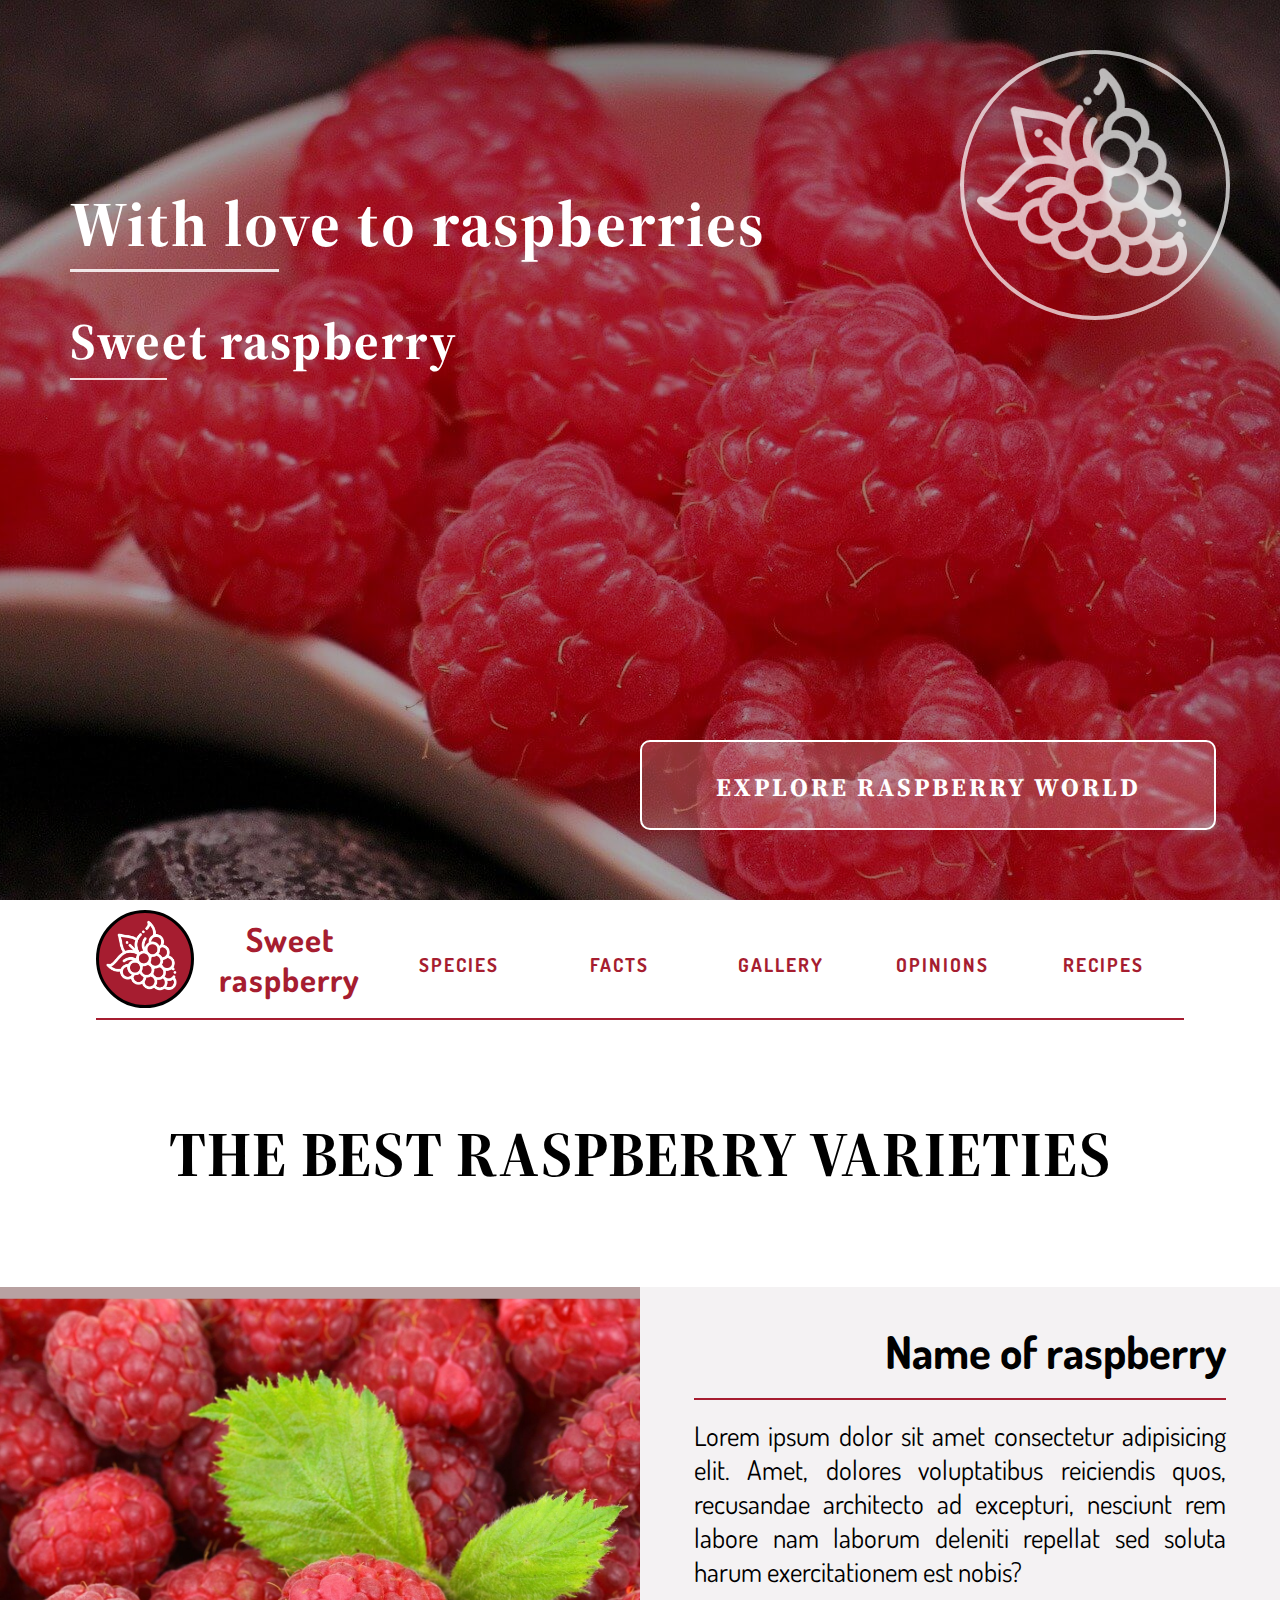
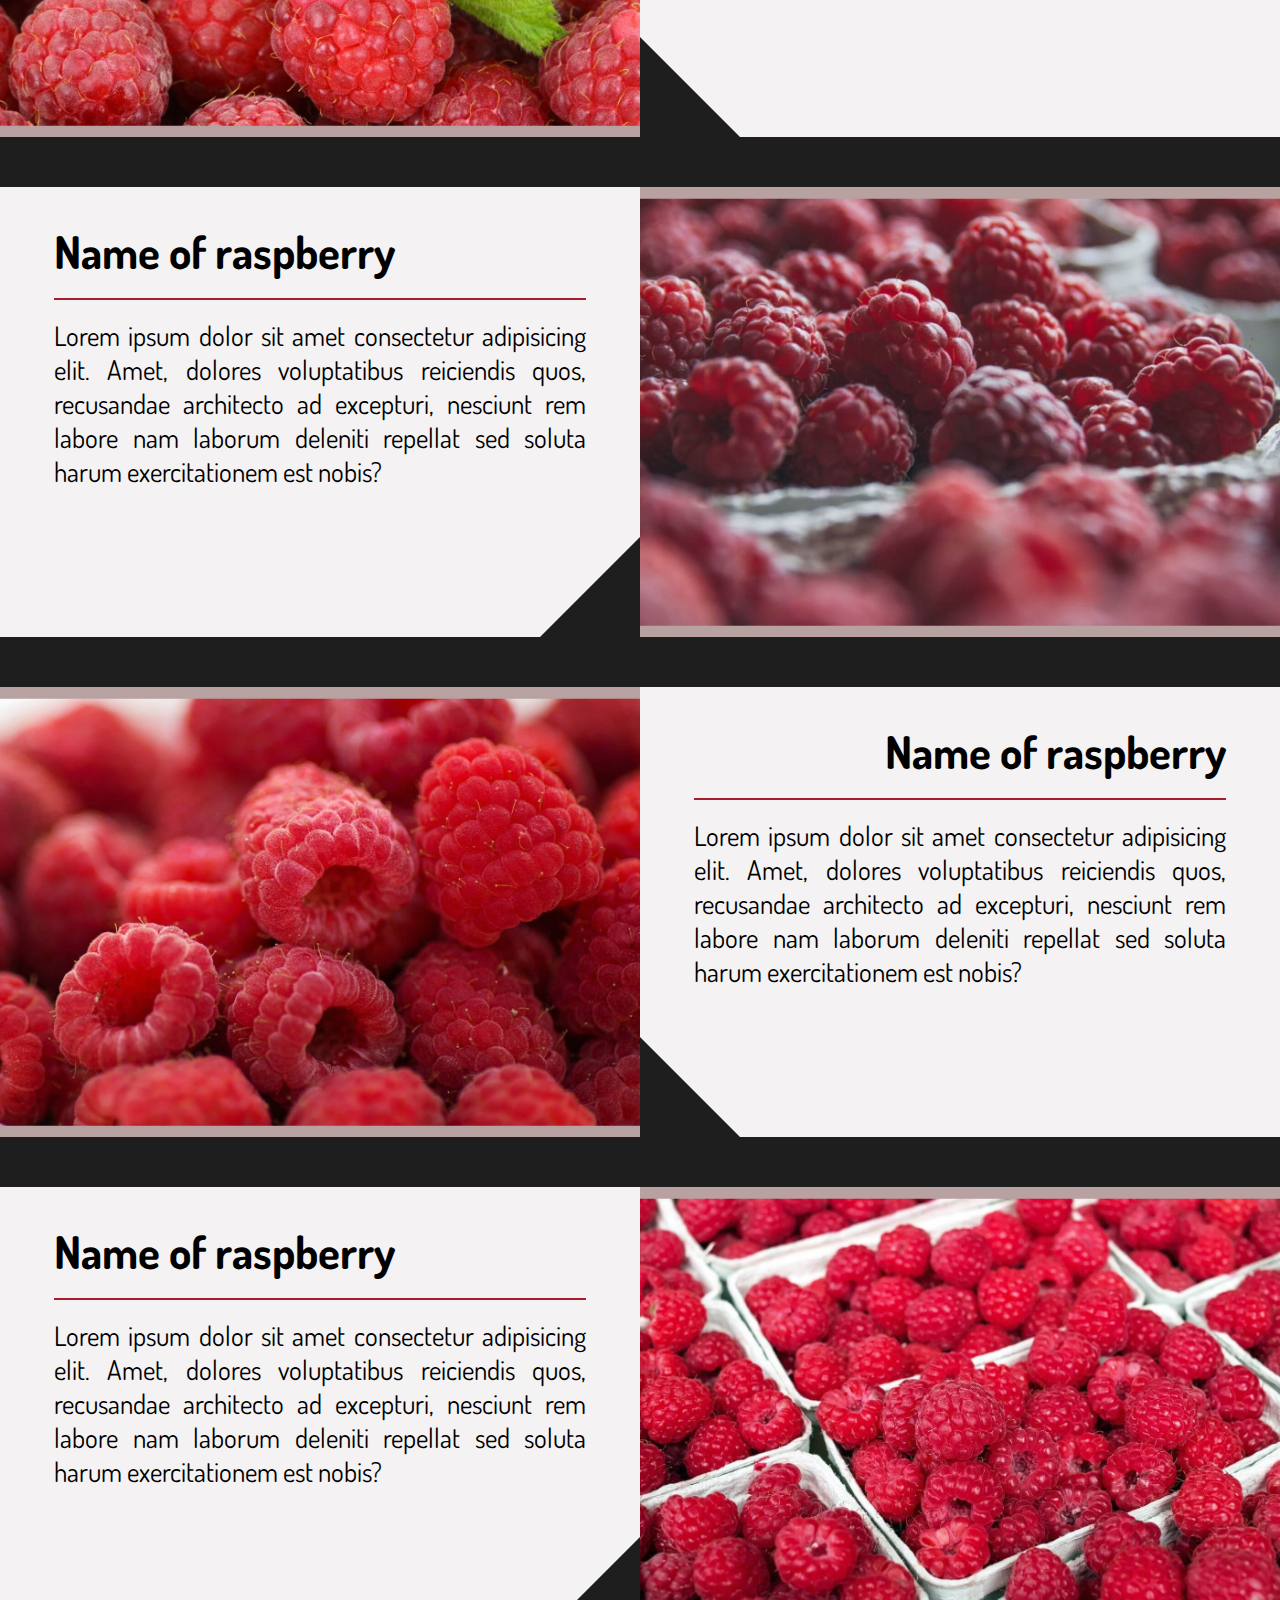
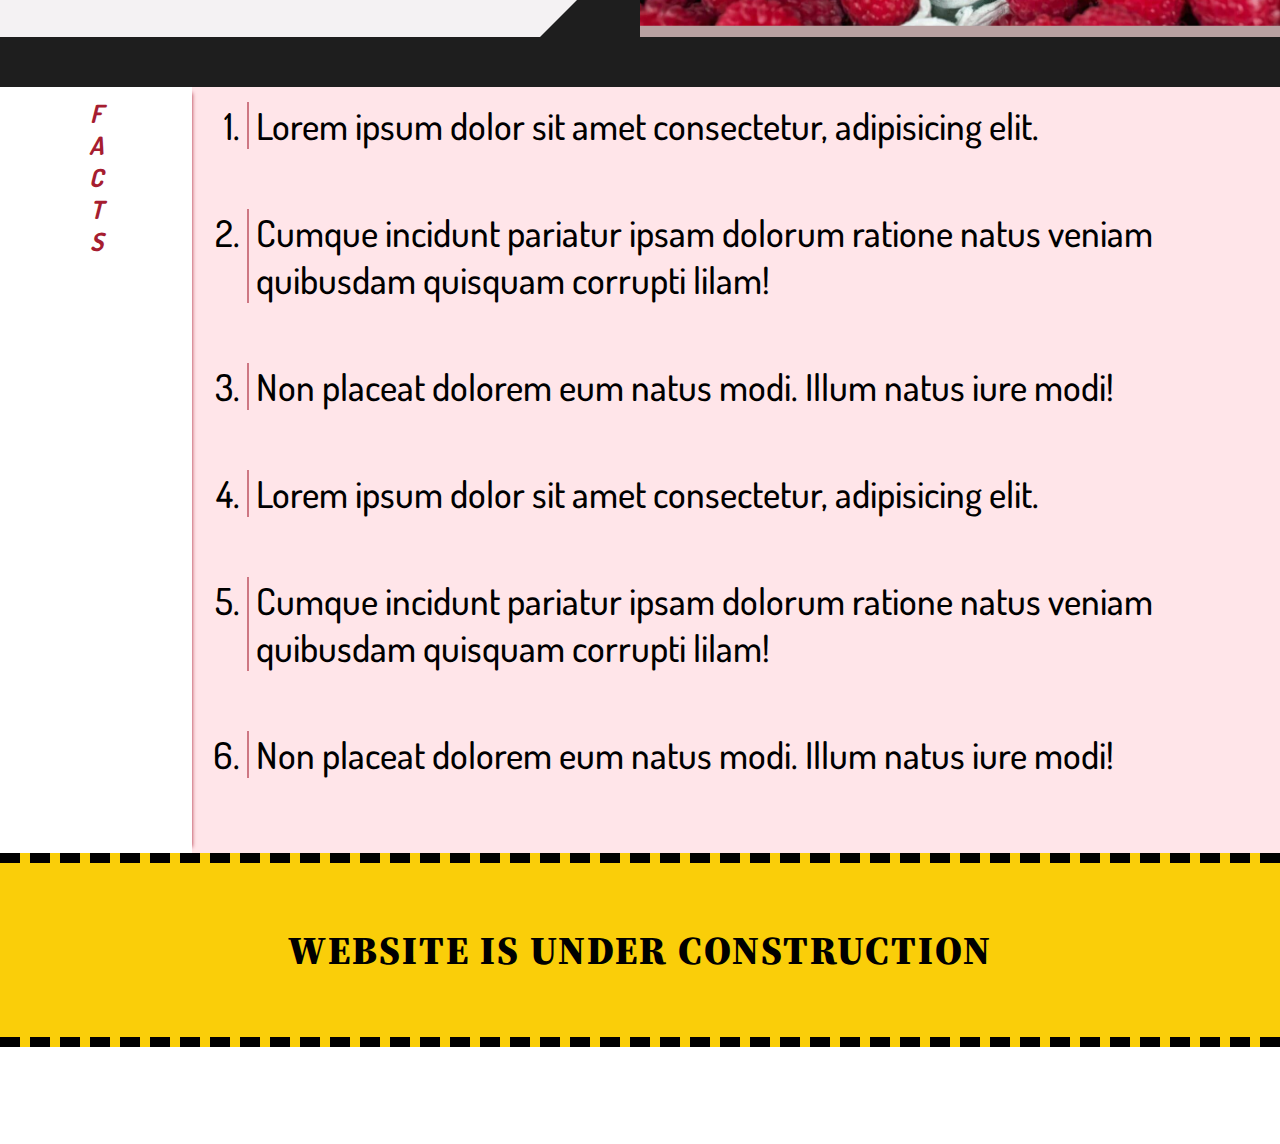
==== commit bcc10390: "change media queries in 'species' section for better responsivness" ====
--- a/index.html
+++ b/index.html
@@ -30,73 +30,122 @@
             <span class="menu__title">Sweet <br>raspberry</span>
         </div>
         <ol class="menu__item-list">
-            <li class="menu__item"><a href="" class="menu__link">species</a></li>
-            <li class="menu__item"><a href="" class="menu__link">facts</a></li>
-            <li class="menu__item"><a href="" class="menu__link">gallery</a></li>
-            <li class="menu__item"><a href="" class="menu__link">opinions</a></li>
-            <li class="menu__item"><a href="" class="menu__link">recipes</a></li>
+            <li class="menu__item"><a href="#" class="menu__link">species</a></li>
+            <li class="menu__item"><a href="#" class="menu__link">facts</a></li>
+            <li class="menu__item"><a href="#" class="menu__link">gallery</a></li>
+            <li class="menu__item"><a href="#" class="menu__link">opinions</a></li>
+            <li class="menu__item"><a href="#" class="menu__link">recipes</a></li>
         </ol>
     </nav>
 
 
-    <div class="species page__species">
+    <section class="species page__species">
         <h1 class="species__title">The Best </br> Raspberry Varieties</h1>
 
         <div class="species-wrap">
             <div class="species-wrap__child species-wrap__image--box">
-                <img src="img/raspberry1.jpg" alt="" class="species-wrap__img">
-                <div class="species-wrap__img--shadow"></div>
-            </div>
-            <div class="species-wrap__child species-wrap__description--box">
-                <h2 class="species-wrap__title">Name of raspberry</h2>
-                <p class="species-wrap__description">Lorem ipsum dolor sit amet consectetur adipisicing elit. Amet,
-                    dolores
-                    voluptatibus reiciendis quos, recusandae architecto ad excepturi, nesciunt rem labore nam laborum
-                    deleniti repellat sed soluta harum exercitationem est nobis?</p>
-            </div>
-        </div>
-
-        <div class="species-wrap">
-            <div class="species-wrap__child species-wrap__image--box"><img src="img/raspberry2.jpg" alt=""
-                    class="species-wrap__img">
-                <div class="species-wrap__img--shadow"></div>
-            </div>
-            <div class="species-wrap__child species-wrap__description--box">
-                <h2 class="species-wrap__title">Name of raspberry</h2>
-                <p class="species-wrap__description">Lorem ipsum dolor sit amet consectetur adipisicing elit. Amet,
-                    dolores
-                    voluptatibus reiciendis quos, recusandae architecto ad excepturi, nesciunt rem labore nam laborum
-                    deleniti repellat sed soluta harum exercitationem est nobis?</p>
-            </div>
-        </div>
-
-        <div class="species-wrap">
-            <div class="species-wrap__child species-wrap__image--box"><img src="img/raspberry3.jpg" alt=""
-                    class="species-wrap__img">
-                <div class="species-wrap__img--shadow"></div>
-            </div>
-            <div class="species-wrap__child species-wrap__description--box">
-                <h2 class="species-wrap__title">Name of raspberry</h2>
-                <p class="species-wrap__description">Lorem ipsum dolor sit amet consectetur adipisicing elit. Amet,
-                    dolores
-                    voluptatibus reiciendis quos, recusandae architecto ad excepturi, nesciunt rem labore nam laborum
-                    deleniti repellat sed soluta harum exercitationem est nobis?</p>
-            </div>
-        </div>
-        <div class="species-wrap">
-            <div class="species-wrap__child species-wrap__image--box"><img src="img/raspberry4.jpg" alt=""
-                    class="species-wrap__img">
-                <div class="species-wrap__img--shadow"></div>
-            </div>
-            <div class="species-wrap__child species-wrap__description--box">
-                <h2 class="species-wrap__title">Name of raspberry</h2>
-                <p class="species-wrap__description">Lorem ipsum dolor sit amet consectetur adipisicing elit. Amet,
-                    dolores
-                    voluptatibus reiciendis quos, recusandae architecto ad excepturi, nesciunt rem labore nam laborum
-                    deleniti repellat sed soluta harum exercitationem est nobis?</p>
-            </div>
-        </div>
-    </div>
+                <img srcset="
+                    img/species/1/raspberry1-360x240.jpg 360w,
+                    img/species/1/raspberry1-720x480.jpg 720w,
+                    img/species/1/raspberry1-1024x682.jpg 1024w,
+                    img/species/1/raspberry1-1400x933.jpg 1400w,
+                    img/species/1/raspberry1.jpg 1920w,
+                " sizes="
+                    (max-width:360px) 360px,
+                    (max-width:720px) 720px,
+                    (max-width:1024px) 1024px,
+                    (max-width:1400px) 1400px,
+                    1920px
+                " src="img/species/1/raspberry1.jpg" alt="First-species" class="species-wrap__img">
+                <div class="species-wrap__img--shadow"></div>
+            </div>
+            <div class="species-wrap__child species-wrap__description--box species-wrap__description--rbcut">
+                <h2 class="species-wrap__title">Name of raspberry</h2>
+                <p class="species-wrap__description ">Lorem ipsum dolor sit amet
+                    consectetur adipisicing elit. Amet,
+                    dolores
+                    voluptatibus reiciendis quos, recusandae architecto ad excepturi, nesciunt rem labore nam laborum
+                    deleniti repellat sed soluta harum exercitationem est nobis?</p>
+            </div>
+        </div>
+        <div class="species-wrap">
+            <div class="species-wrap__child species-wrap__image--box">
+                <img srcset="
+                    img/species/2/raspberry2-360x240.jpg 360w,
+                    img/species/2/raspberry2-720x480.jpg 720w,
+                    img/species/2/raspberry2-1024x682.jpg 1024w,
+                    img/species/2/raspberry2-1400x933.jpg 1400w,
+                    img/species/2/raspberry2.jpg 1920w,
+                " sizes="
+                    (max-width:360px) 360px,
+                    (max-width:720px) 720px,
+                    (max-width:1024px) 1024px,
+                    (max-width:1400px) 1400px,
+                    1920px
+                " src="img/species/2/raspberry2.jpg" alt="Second-species" class="species-wrap__img">
+                <div class="species-wrap__img--shadow"></div>
+            </div>
+            <div class="species-wrap__child species-wrap__description--box species-wrap__description--lbcut">
+                <h2 class="species-wrap__title">Name of raspberry</h2>
+                <p class="species-wrap__description ">Lorem ipsum dolor sit amet
+                    consectetur adipisicing elit. Amet,
+                    dolores
+                    voluptatibus reiciendis quos, recusandae architecto ad excepturi, nesciunt rem labore nam laborum
+                    deleniti repellat sed soluta harum exercitationem est nobis?</p>
+            </div>
+        </div>
+        <div class="species-wrap">
+            <div class="species-wrap__child species-wrap__image--box">
+                <img srcset="
+                    img/species/3/raspberry3-360x240.jpg 360w,
+                    img/species/3/raspberry3-720x480.jpg 720w,
+                    img/species/3/raspberry3-1024x682.jpg 1024w,
+                    img/species/3/raspberry3-1400x933.jpg 1400w,
+                    img/species/3/raspberry3.jpg 1920w,
+                " sizes="
+                    (max-width:360px) 360px,
+                    (max-width:720px) 720px,
+                    (max-width:1024px) 1024px,
+                    (max-width:1400px) 1400px,
+                    1920px
+                " src="img/species/3/raspberry3.jpg" alt="Third-species" class="species-wrap__img">
+                <div class="species-wrap__img--shadow"></div>
+            </div>
+            <div class="species-wrap__child species-wrap__description--box species-wrap__description--rbcut">
+                <h2 class="species-wrap__title">Name of raspberry</h2>
+                <p class="species-wrap__description ">Lorem ipsum dolor sit amet
+                    consectetur adipisicing elit. Amet,
+                    dolores
+                    voluptatibus reiciendis quos, recusandae architecto ad excepturi, nesciunt rem labore nam laborum
+                    deleniti repellat sed soluta harum exercitationem est nobis?</p>
+            </div>
+        </div>
+        <div class="species-wrap">
+            <div class="species-wrap__child species-wrap__image--box"><img srcset="
+                img/species/4/raspberry4-360x240.jpg 360w,
+                img/species/4/raspberry4-720x480.jpg 720w,
+                img/species/4/raspberry4-1024x682.jpg 1024w,
+                img/species/4/raspberry4-1400x933.jpg 1400w,
+                img/species/4/raspberry4.jpg 1920w,
+            " sizes="
+                (max-width:360px) 360px,
+                (max-width:720px) 720px,
+                (max-width:1024px) 1024px,
+                (max-width:1400px) 1400px,
+                1920px
+            " src="img/species/4/raspberry4.jpg" alt="Fourth-species" class="species-wrap__img">
+                <div class="species-wrap__img--shadow"></div>
+            </div>
+            <div class="species-wrap__child species-wrap__description--box species-wrap__description--lbcut">
+                <h2 class="species-wrap__title">Name of raspberry</h2>
+                <p class="species-wrap__description ">Lorem ipsum dolor sit amet
+                    consectetur adipisicing elit. Amet,
+                    dolores
+                    voluptatibus reiciendis quos, recusandae architecto ad excepturi, nesciunt rem labore nam laborum
+                    deleniti repellat sed soluta harum exercitationem est nobis?</p>
+            </div>
+        </div>
+    </section>
 
     <article class="facts">
         <h1 class="facts__header">
--- a/css/style.css
+++ b/css/style.css
@@ -96,6 +96,7 @@
 @media (max-width: 500px) and (orientation: portrait) {
   .head {
     background-image: url("../img/head/head-img-portrait.jpg");
+    background-size: auto 100vh;
   }
 }
 
@@ -419,7 +420,7 @@
 @-webkit-keyframes cancel-in {
   0% {
     top: 20px;
-    right: -10vw;
+    right: -15vw;
   }
   100% {
     top: 16px;
@@ -430,7 +431,7 @@
 @keyframes cancel-in {
   0% {
     top: 20px;
-    right: -10vw;
+    right: -15vw;
   }
   100% {
     top: 16px;
@@ -445,7 +446,7 @@
   }
   100% {
     top: 16px;
-    right: -10vw;
+    right: -15vw;
   }
 }
 
@@ -456,7 +457,7 @@
   }
   100% {
     top: 16px;
-    right: -10vw;
+    right: -15vw;
   }
 }
 
@@ -503,6 +504,12 @@
 
 .button:focus {
   outline: none;
+}
+
+*::before,
+*::after {
+  display: block;
+  content: "";
 }
 
 .menu {
@@ -520,8 +527,8 @@
   width: 100%;
   height: 100vh;
   overflow: hidden;
-  -webkit-transition: 0.5s ease-in-out;
-  transition: 0.5s ease-in-out;
+  -webkit-transition: 0.3s ease-in-out;
+  transition: 0.3s ease-in-out;
   z-index: 50;
 }
 
@@ -899,15 +906,27 @@
           flex-direction: column;
 }
 
-.species .species__title {
-  margin: 40px 0;
+.species__title {
+  margin: 8vh 0;
   text-align: center;
-  font-size: 2.5rem;
+  font-size: 7vw;
   text-transform: uppercase;
   letter-spacing: 1px;
 }
 
-.species .species-wrap {
+@media (orientation: landscape) {
+  .species__title {
+    font-size: 5vw;
+  }
+}
+
+@media (min-width: 1024px) and (orientation: landscape) {
+  .species__title {
+    margin: 10vh 0;
+  }
+}
+
+.species-wrap {
   display: -webkit-box;
   display: -ms-flexbox;
   display: flex;
@@ -918,18 +937,74 @@
   border-bottom: 50px solid #1e1e1e;
 }
 
-.species .species-wrap .species-wrap__child {
-  width: 100vw;
+@media (orientation: landscape) {
+  .species-wrap {
+    -webkit-box-orient: horizontal;
+    -webkit-box-direction: normal;
+        -ms-flex-direction: row;
+            flex-direction: row;
+  }
+  .species-wrap:nth-child(odd) {
+    -webkit-box-orient: horizontal;
+    -webkit-box-direction: reverse;
+        -ms-flex-direction: row-reverse;
+            flex-direction: row-reverse;
+  }
+  .species-wrap:nth-child(odd) .species-wrap__title {
+    text-align: left;
+  }
+}
+
+@media (min-width: 1400px) and (orientation: landscape) {
+  .species-wrap {
+    width: 85vw;
+    min-width: 1024px;
+    margin: 0 auto;
+  }
+}
+
+.species-wrap__child {
+  width: 100%;
   height: 40vh;
-}
-
-.species .species-wrap .species-wrap__image--box {
+  min-height: 150px;
+}
+
+@media (orientation: landscape) {
+  .species-wrap__child {
+    width: 50%;
+    height: 60vh;
+  }
+}
+
+@media (min-width: 1024px) and (orientation: landscape) {
+  .species-wrap__child {
+    height: 50vh;
+  }
+}
+
+@media (min-width: 1400px) and (orientation: landscape) {
+  .species-wrap__child {
+    height: 40vh;
+  }
+}
+
+.species-wrap__image--box {
   position: relative;
-  background-color: #A61D30;
   overflow: hidden;
-}
-
-.species .species-wrap .species-wrap__image--box .species-wrap__img {
+  background-color: rgba(172, 145, 145, 0.85);
+}
+
+@media (min-width: 1200px) and (orientation: landscape) {
+  .species-wrap__image--box:hover > .species-wrap__img {
+    -webkit-transform: translate(-50%, -50%) scale(1.05);
+            transform: translate(-50%, -50%) scale(1.05);
+  }
+  .species-wrap__image--box:hover > .species-wrap__img--shadow {
+    opacity: 0.4;
+  }
+}
+
+.species-wrap__img {
   position: absolute;
   width: auto;
   height: 100%;
@@ -941,144 +1016,33 @@
   transition: 0.3s linear;
 }
 
-.species .species-wrap .species-wrap__description--box {
-  padding: 0 30px 20px 30px;
-  background-color: #F4F2F3;
-}
-
-.species .species-wrap .species-wrap__description--box .species-wrap__title {
-  position: relative;
-  margin: 20px 0 0 0;
-  padding-bottom: 10px;
-  font-size: 3rem;
-  text-align: center;
-  font-family: 'Dosis', Arial, Helvetica, sans-serif;
-  border-bottom: 2px solid #A61D30;
-}
-
-.species .species-wrap .species-wrap__description--box .species-wrap__description {
-  padding-top: 10px;
-  position: relative;
-  font-size: 1.8rem;
-  text-align: justify;
-  font-family: 'Dosis', Arial, Helvetica, sans-serif;
-}
-
-@media (max-width: 320px) {
-  .species .species__title {
-    font-size: 2.2rem;
-  }
-  .species .species-wrap .species-wrap__description--box {
-    padding: 0px 30px 30px 30px;
-  }
-  .species .species-wrap .species-wrap__description--box .species-wrap__title {
-    margin: 10px 0;
-    font-size: 2.3rem;
-  }
-  .species .species-wrap .species-wrap__description--box .species-wrap__description {
-    padding-top: 7px;
-    font-size: 1.5rem;
-  }
-}
-
-@media (min-width: 411px) {
-  .species .species__title {
-    font-size: 3rem;
-  }
-  .species .species-wrap .species-wrap__description--box {
-    padding: 0 25px 25px 25px;
-  }
-  .species .species-wrap .species-wrap__description--box .species-wrap__title {
-    margin: 15px 0;
-    font-size: 3.2rem;
-  }
-  .species .species-wrap .species-wrap__description--box .species-wrap__description {
-    font-size: 2.2rem;
-  }
-}
-
-@media (min-width: 375px) and (min-height: 812px) {
-  .species .species__title {
-    font-size: 3rem;
-  }
-  .species .species-wrap .species-wrap__description--box {
-    padding: 0 30px 30px 30px;
-  }
-  .species .species-wrap .species-wrap__description--box .species-wrap__title {
-    margin: 20px 0;
-    padding-bottom: 20px;
-    font-size: 3.4rem;
-  }
-  .species .species-wrap .species-wrap__description--box .species-wrap__description {
-    padding-top: 0;
-    font-size: 2.2rem;
-  }
-}
-
-@media (min-width: 768px) {
-  .species .species__title {
-    margin: 80px 0;
-    font-size: 5rem;
-  }
-  .species .species-wrap {
-    border-bottom-width: 100px;
-  }
-  .species .species-wrap .species-wrap__child {
-    width: 100vw;
-    height: 45vh;
-  }
-  .species .species-wrap .species-wrap__image--box .species-wrap__img {
-    height: 120%;
-  }
-  .species .species-wrap .species-wrap__description--box {
-    padding: 0 50px 50px 50px;
-  }
-  .species .species-wrap .species-wrap__description--box .species-wrap__title {
-    margin: 30px 0;
-    font-size: 5rem;
-    border-width: 3px;
-  }
-  .species .species-wrap .species-wrap__description--box .species-wrap__description {
-    font-size: 3.5rem;
-  }
-}
-
-@media (min-width: 1024px) {
-  .species .species__title {
-    font-size: 6rem;
-  }
-  .species .species-wrap .species-wrap__description--box {
-    padding: 10px 80px;
-  }
-  .species .species-wrap .species-wrap__description--box .species-wrap__title {
-    margin: 50px 0;
-    font-size: 6.5rem;
-  }
-  .species .species-wrap .species-wrap__description--box .species-wrap__description {
-    font-size: 4rem;
+@media (min-width: 720px) {
+  .species-wrap__img {
+    width: 100vmin;
+    height: auto;
+  }
+}
+
+@media (min-width: 720px) and (max-height: 410px) {
+  .species-wrap__img {
+    width: 100%;
+    height: auto;
+  }
+}
+
+@media (max-width: 1023px) and (min-height: 680px) and (orientation: landscape) {
+  .species-wrap__img {
+    width: 100vmin;
+    height: auto;
   }
 }
 
 @media (min-width: 1024px) and (orientation: landscape) {
-  .species .species__title {
-    margin: 70px 0;
-    font-size: 5.5rem;
-  }
-  .species .species-wrap {
-    -webkit-box-orient: horizontal;
-    -webkit-box-direction: normal;
-        -ms-flex-direction: row;
-            flex-direction: row;
-    border-bottom-width: 80px;
-  }
-  .species .species-wrap .species-wrap__child {
-    width: 50vw;
-    height: 65vh;
-  }
-  .species .species-wrap .species-wrap__image--box {
-    z-index: 1;
-  }
-  .species .species-wrap .species-wrap__image--box .species-wrap__img--shadow {
+  .species-wrap__img {
+    width: 100vmin;
+    height: auto;
+  }
+  .species-wrap__img--shadow {
     position: absolute;
     width: 100%;
     height: 100%;
@@ -1087,75 +1051,100 @@
     -webkit-transition: 0.6s linear;
     transition: 0.6s linear;
   }
-  .species .species-wrap .species-wrap__image--box .species-wrap__img {
-    -webkit-transition: 0.6s linear;
-    transition: 0.6s linear;
+}
+
+@media (min-width: 1200px) and (orientation: landscape) {
+  .species-wrap__img {
     width: 100%;
     height: auto;
   }
-  .species .species-wrap .species-wrap__image--box:hover > .species-wrap__img {
-    -webkit-transform: translate(-50%, -50%) scale(1.05);
-            transform: translate(-50%, -50%) scale(1.05);
-  }
-  .species .species-wrap .species-wrap__image--box:hover > .species-wrap__img--shadow {
-    opacity: 0.5;
-  }
-  .species .species-wrap .species-wrap__description--box {
-    padding: 0 40px 40px 40px;
-    background-color: #F4F2F3;
-  }
-  .species .species-wrap .species-wrap__description--box .species-wrap__title {
-    margin: 30px 0;
-    font-size: 4rem;
-    border-width: 2px;
-  }
-  .species .species-wrap .species-wrap__description--box .species-wrap__description {
-    font-size: 2.3rem;
-  }
-  .species .species-wrap:nth-of-type(even) {
-    -webkit-box-orient: horizontal;
-    -webkit-box-direction: reverse;
-        -ms-flex-direction: row-reverse;
-            flex-direction: row-reverse;
-  }
-  .species .species-wrap:nth-of-type(even) .species-wrap__description--box .species-wrap__title {
-    text-align: left;
-  }
-  .species .species-wrap:nth-of-type(odd) .species-wrap__description--box .species-wrap__title {
+}
+
+.species-wrap__description--box {
+  position: relative;
+  height: 45vh;
+  padding: 8vw;
+  background-color: #F4F2F3;
+}
+
+@media (orientation: landscape) {
+  .species-wrap__description--box {
+    padding: 4vh 6vh;
+    width: 50%;
+    height: 60vh;
+  }
+}
+
+@media (min-width: 1024px) and (orientation: landscape) {
+  .species-wrap__description--box {
+    height: 50vh;
+  }
+}
+
+@media (min-width: 1400px) and (orientation: landscape) {
+  .species-wrap__description--box {
+    height: 40vh;
+  }
+}
+
+.species-wrap__title {
+  position: relative;
+  padding-bottom: 2vh;
+  font-size: 5vh;
+  text-align: center;
+  font-family: 'Dosis', Arial, Helvetica, sans-serif;
+  border-bottom: 2px solid #A61D30;
+}
+
+@media (max-width: 380px) and (min-height: 800px) {
+  .species-wrap__title {
+    font-size: 4vh;
+  }
+}
+
+@media (orientation: landscape) {
+  .species-wrap__title {
     text-align: right;
   }
 }
 
-@media (min-width: 1024px) and (min-height: 768px) and (orientation: landscape) {
-  .species .species__title {
-    margin: 80px 0;
-  }
-  .species .species-wrap .species-wrap__child {
-    height: 45vh;
-  }
-}
-
-@media (min-width: 1024px) and (min-height: 1024px) and (orientation: landscape) {
-  .species .species__title {
-    margin: 80px 0;
-  }
-  .species .species-wrap .species-wrap__child {
-    height: 50vh;
-  }
-  .species .species-wrap .species-wrap__image--box .species-wrap__img {
-    width: 100%;
-    height: 100%;
-  }
-  .species .species-wrap .species-wrap__description--box {
-    padding: 0 50px 50px 50px;
-    background-color: #F4F2F3;
-  }
-  .species .species-wrap .species-wrap__description--box .species-wrap__title {
-    margin: 50px 0;
-    font-size: 5rem;
-  }
-  .species .species-wrap .species-wrap__description--box .species-wrap__description {
-    font-size: 3rem;
+.species-wrap__description {
+  position: relative;
+  padding-top: 2vh;
+  font-size: 2.8vh;
+  text-align: justify;
+  font-family: 'Dosis', Arial, Helvetica, sans-serif;
+}
+
+@media (orientation: landscape) {
+  .species-wrap__description {
+    font-size: 3.2vh;
+  }
+}
+
+@media (min-width: 1024px) and (orientation: landscape) {
+  .species-wrap__description {
+    font-size: 3vmin;
+  }
+}
+
+@media (min-width: 1025px) and (orientation: landscape) {
+  .species-wrap__description--lbcut::before {
+    position: absolute;
+    right: 0;
+    bottom: 0;
+    border-bottom: 100px solid #1e1e1e;
+    border-left: 100px solid transparent;
+  }
+}
+
+@media (min-width: 1025px) and (orientation: landscape) {
+  .species-wrap__description--rbcut::before {
+    position: absolute;
+    left: 0;
+    bottom: 0;
+    border-bottom: 100px solid #1e1e1e;
+    border-right: 100px solid transparent;
   }
 }
 
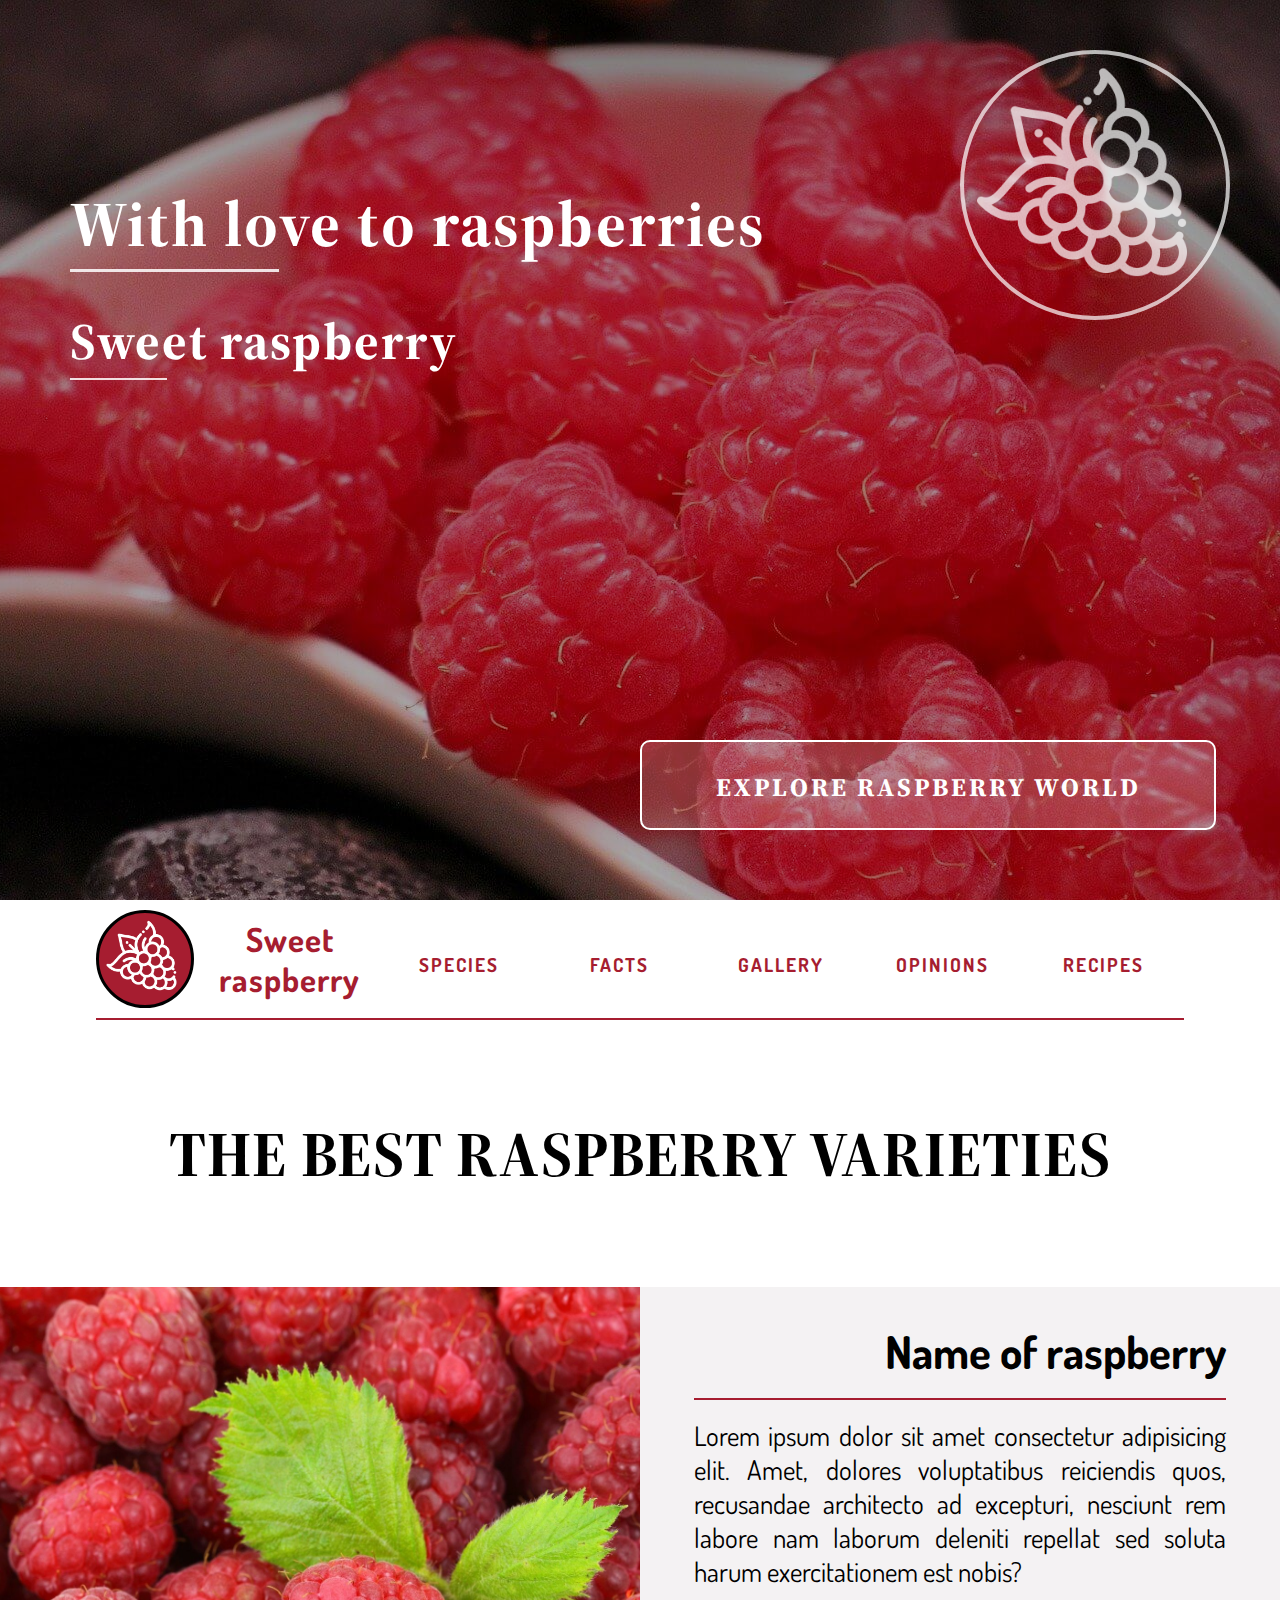
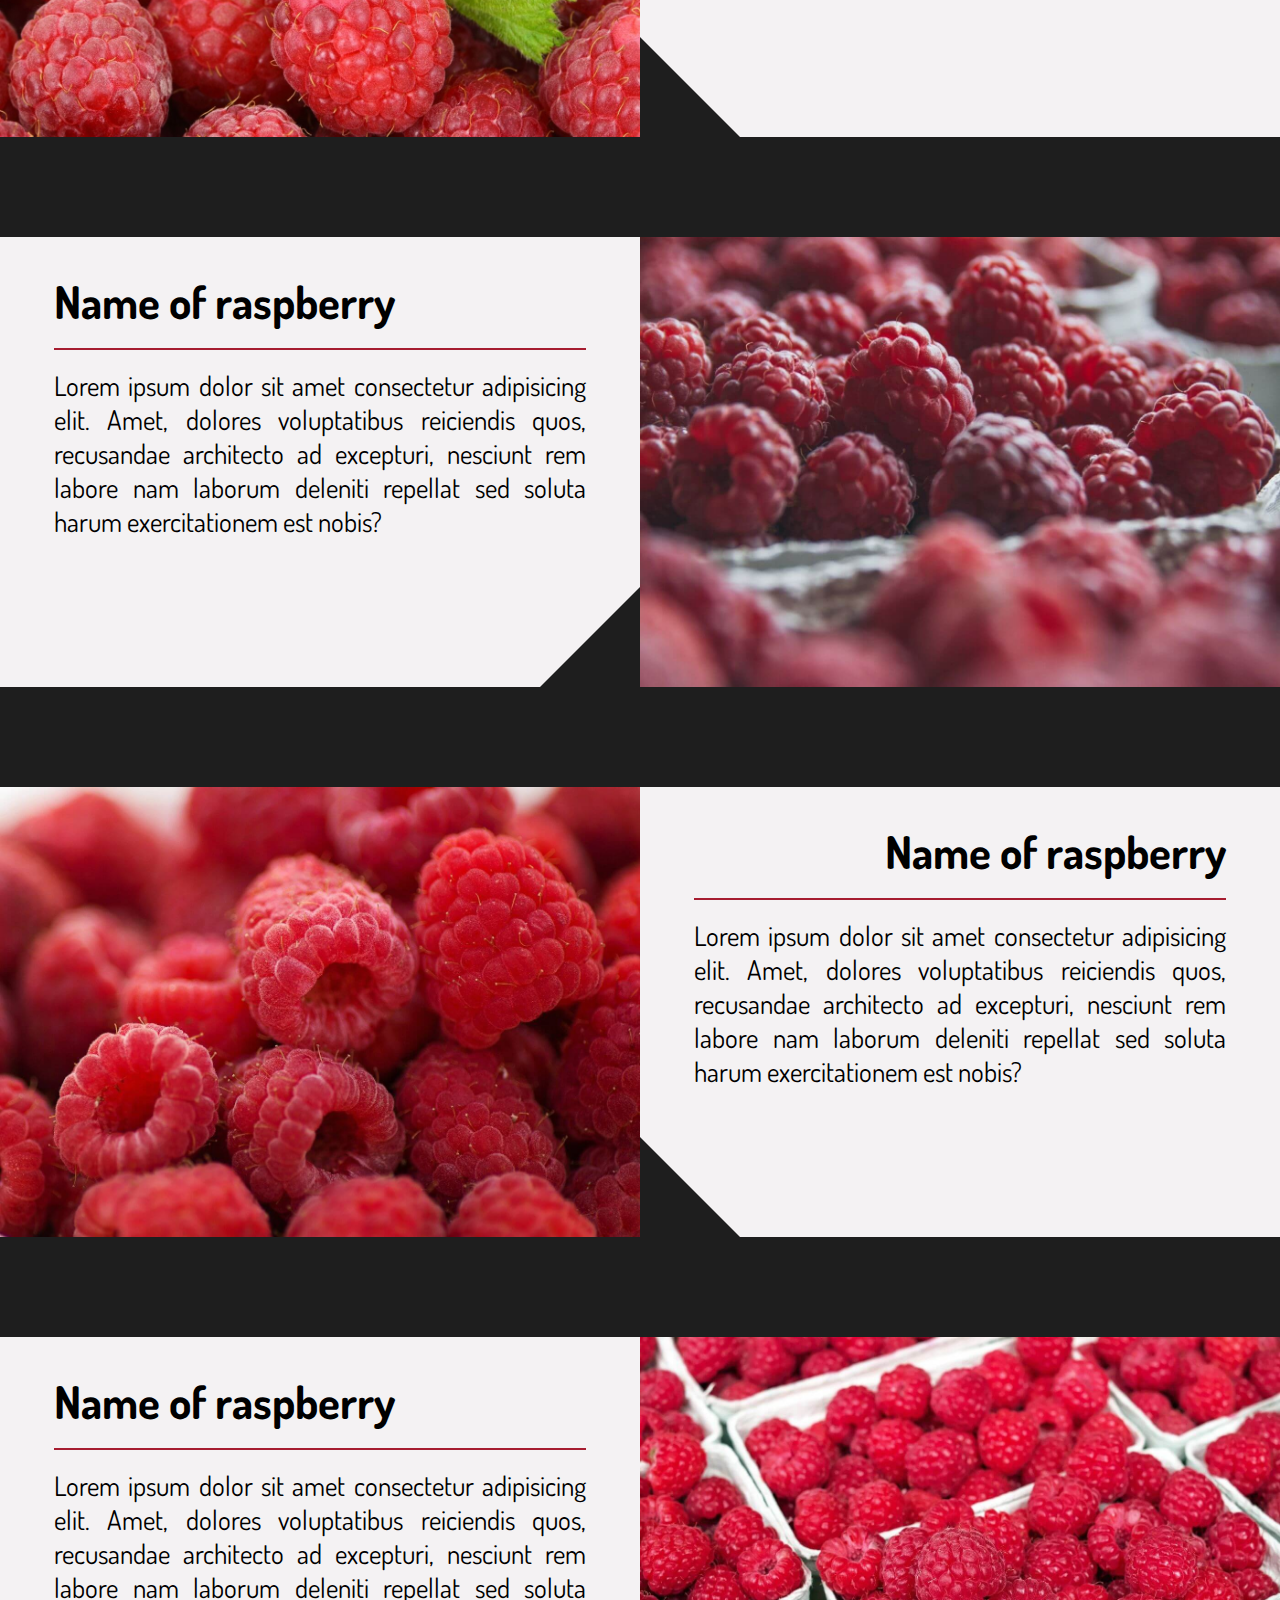
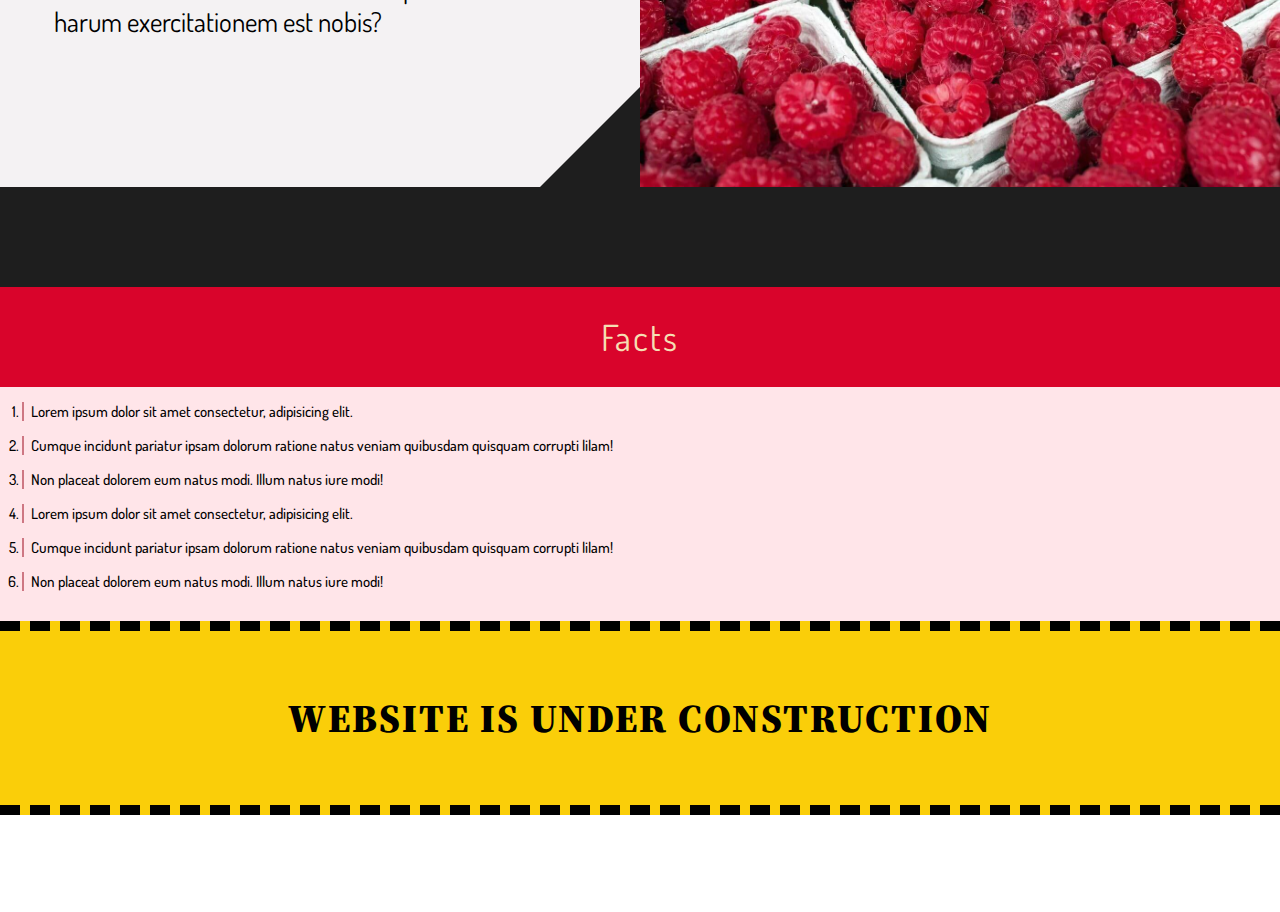
==== commit 22528754: "fixing 'species' section for different resolutions" ====
--- a/index.html
+++ b/index.html
@@ -57,6 +57,14 @@
                     (max-width:1400px) 1400px,
                     1920px
                 " src="img/species/1/raspberry1.jpg" alt="First-species" class="species-wrap__img">
+                <!-- <picture>
+                    <source media="(max-width: 360px)" srcset="img/species/1/raspberry1-360x240.jpg">
+                    <source media="(max-width: 720px)" srcset="img/species/1/raspberry1-720x480.jpg">
+                    <source media="(max-width: 1024px)" srcset="img/species/1/raspberry1-1024x682.jpg">
+                    <source media="(max-width: 1400px)" srcset="img/species/1/raspberry1-1400x933.jpg">
+                    <source srcset="img/species/1/raspberry1.jpg">
+                    <img src="img/species/1/raspberry1.jpg" alt="First species" class="species-wrap__img">
+                </picture> -->
                 <div class="species-wrap__img--shadow"></div>
             </div>
             <div class="species-wrap__child species-wrap__description--box species-wrap__description--rbcut">
@@ -149,12 +157,7 @@
 
     <article class="facts">
         <h1 class="facts__header">
-            <span class="facts__letter">f</span>
-            <span class="facts__letter">a</span>
-            <span class="facts__letter">c</span>
-            <span class="facts__letter">t</span>
-            <span class="facts__letter">s</span>
-
+            Facts
         </h1>
         <ol class="facts__facts-list">
 
--- a/css/style.css
+++ b/css/style.css
@@ -955,6 +955,18 @@
   }
 }
 
+@media (min-width: 760px) and (min-height: 600px) {
+  .species-wrap {
+    border-bottom: 70px solid #1e1e1e;
+  }
+}
+
+@media (min-width: 1200px) and (min-height: 800px) {
+  .species-wrap {
+    border-bottom: 100px solid #1e1e1e;
+  }
+}
+
 @media (min-width: 1400px) and (orientation: landscape) {
   .species-wrap {
     width: 85vw;
@@ -1039,7 +1051,7 @@
 
 @media (min-width: 1024px) and (orientation: landscape) {
   .species-wrap__img {
-    width: 100vmin;
+    width: 100%;
     height: auto;
   }
   .species-wrap__img--shadow {
@@ -1053,7 +1065,20 @@
   }
 }
 
-@media (min-width: 1200px) and (orientation: landscape) {
+@media (min-height: 670px) and (orientation: landscape) {
+  .species-wrap__img {
+    height: 100%;
+  }
+}
+
+@media (min-width: 1200px) and (min-height: 910px) and (orientation: landscape) {
+  .species-wrap__img {
+    width: auto;
+    height: 100%;
+  }
+}
+
+@media (min-width: 1400px) and (orientation: landscape) {
   .species-wrap__img {
     width: 100%;
     height: auto;
@@ -1128,6 +1153,12 @@
   }
 }
 
+@media (min-width: 1400px) and (orientation: landscape) {
+  .species-wrap__description {
+    font-size: 2.5vmin;
+  }
+}
+
 @media (min-width: 1025px) and (orientation: landscape) {
   .species-wrap__description--lbcut::before {
     position: absolute;
@@ -1150,16 +1181,6 @@
 
 .facts {
   background-color: rgba(255, 192, 203, 0.418);
-  display: -webkit-box;
-  display: -ms-flexbox;
-  display: flex;
-  -webkit-box-orient: horizontal;
-  -webkit-box-direction: normal;
-      -ms-flex-direction: row;
-          flex-direction: row;
-}
-
-.facts__header {
   display: -webkit-box;
   display: -ms-flexbox;
   display: flex;
@@ -1167,18 +1188,18 @@
   -webkit-box-direction: normal;
       -ms-flex-direction: column;
           flex-direction: column;
-  -webkit-box-pack: start;
-      -ms-flex-pack: start;
-          justify-content: flex-start;
-  padding-top: 10px;
-  width: 15%;
-  text-transform: uppercase;
-  background-color: #fff;
-  color: #A61D30;
-  font-style: italic;
-  -webkit-box-shadow: 6px 0px 4px -6px #A61D30;
-          box-shadow: 6px 0px 4px -6px #A61D30;
+}
+
+.facts__header {
+  width: 100%;
   text-align: center;
+  padding: 3vh 0;
+  background-color: #D9042B;
+  font-size: 4vh;
+  letter-spacing: 2px;
+  font-family: "Dosis";
+  font-weight: normal;
+  color: wheat;
 }
 
 .facts__letter {
@@ -1201,32 +1222,4 @@
   font-weight: 500;
   font-family: 'Dosis', Arial, Helvetica, sans-serif;
 }
-
-@media (min-width: 411px) {
-  .facts__item {
-    font-size: 1.8rem;
-  }
-}
-
-@media (min-width: 768px) {
-  .facts__item {
-    font-size: 2.8rem;
-    margin: 0 20px 80px 20px;
-  }
-}
-
-@media (min-width: 1024px) {
-  .facts__item {
-    font-size: 3.7rem;
-    margin: 0 40px 100px 40px;
-  }
-}
-
-@media (min-width: 1200px) {
-  .facts__item {
-    font-size: 3.7rem;
-    margin: 0 40px 60px 40px;
-    text-align: left;
-  }
-}
 /*# sourceMappingURL=style.css.map */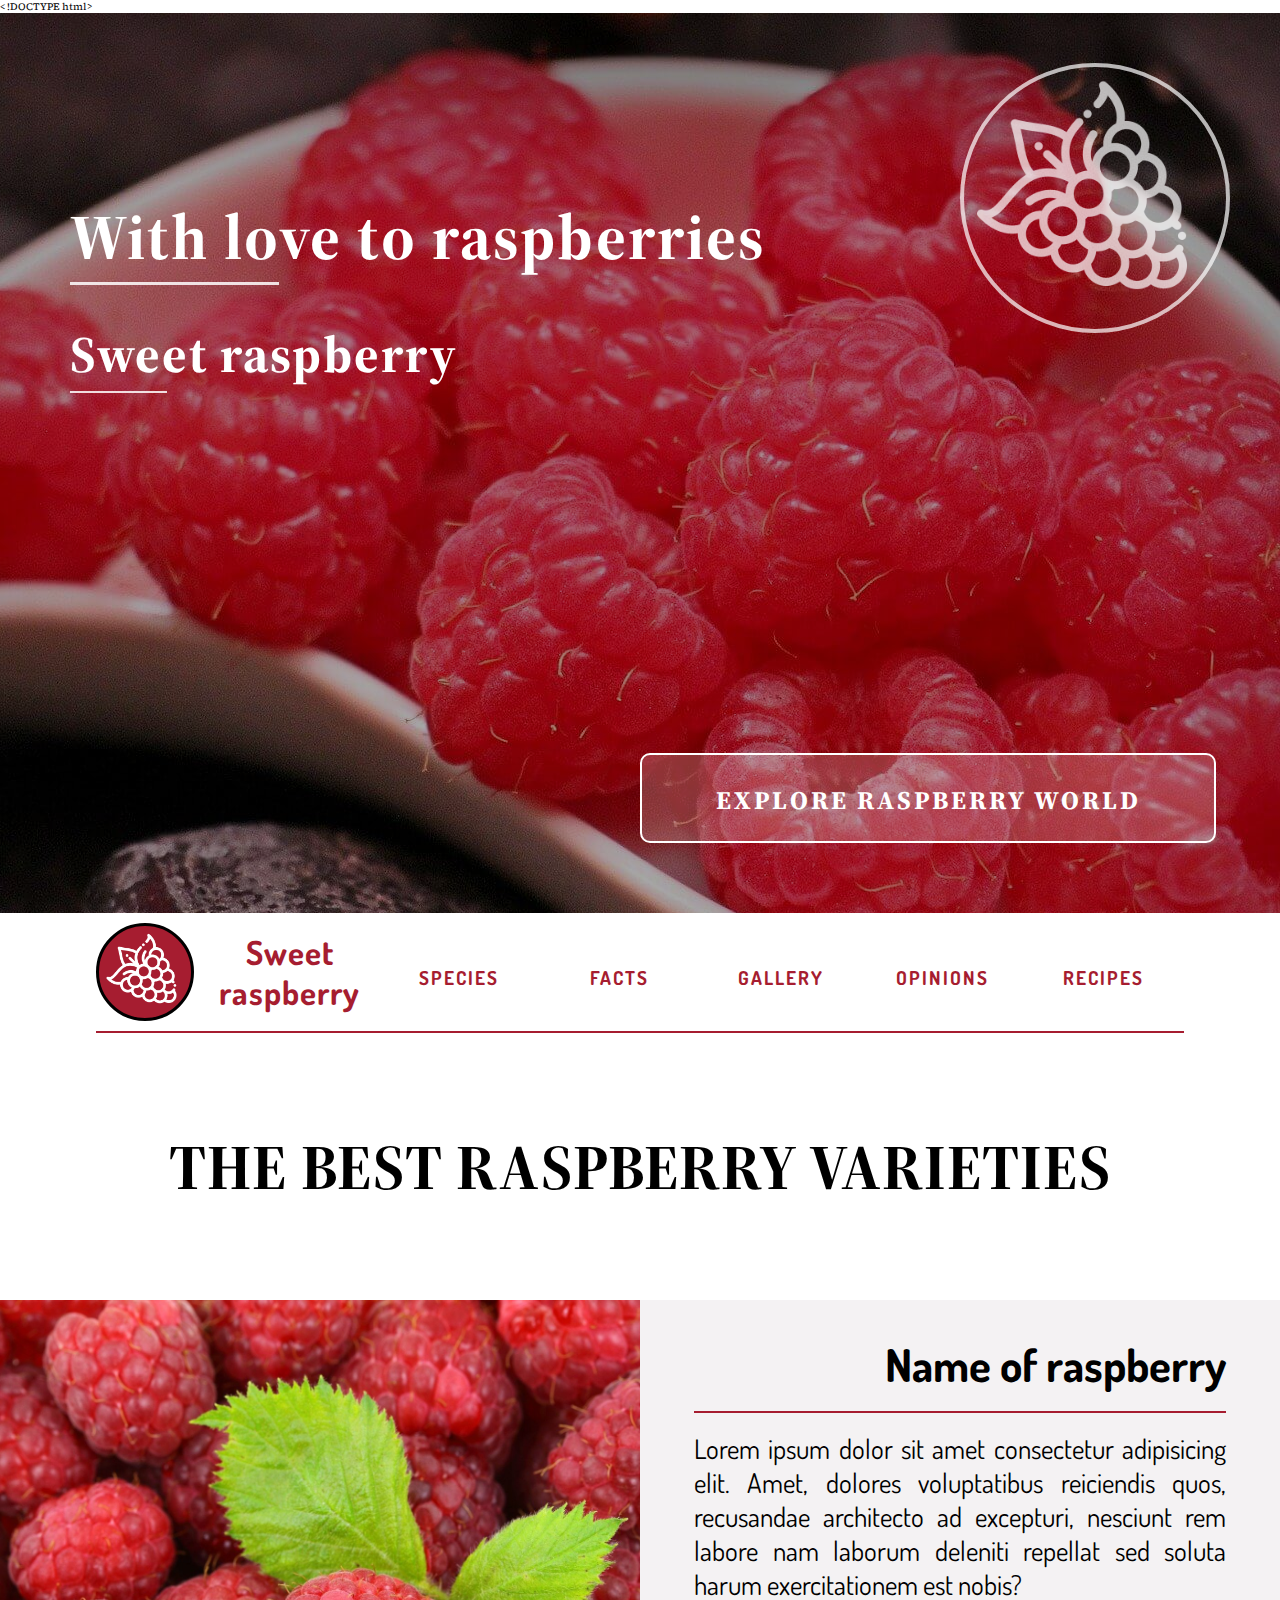
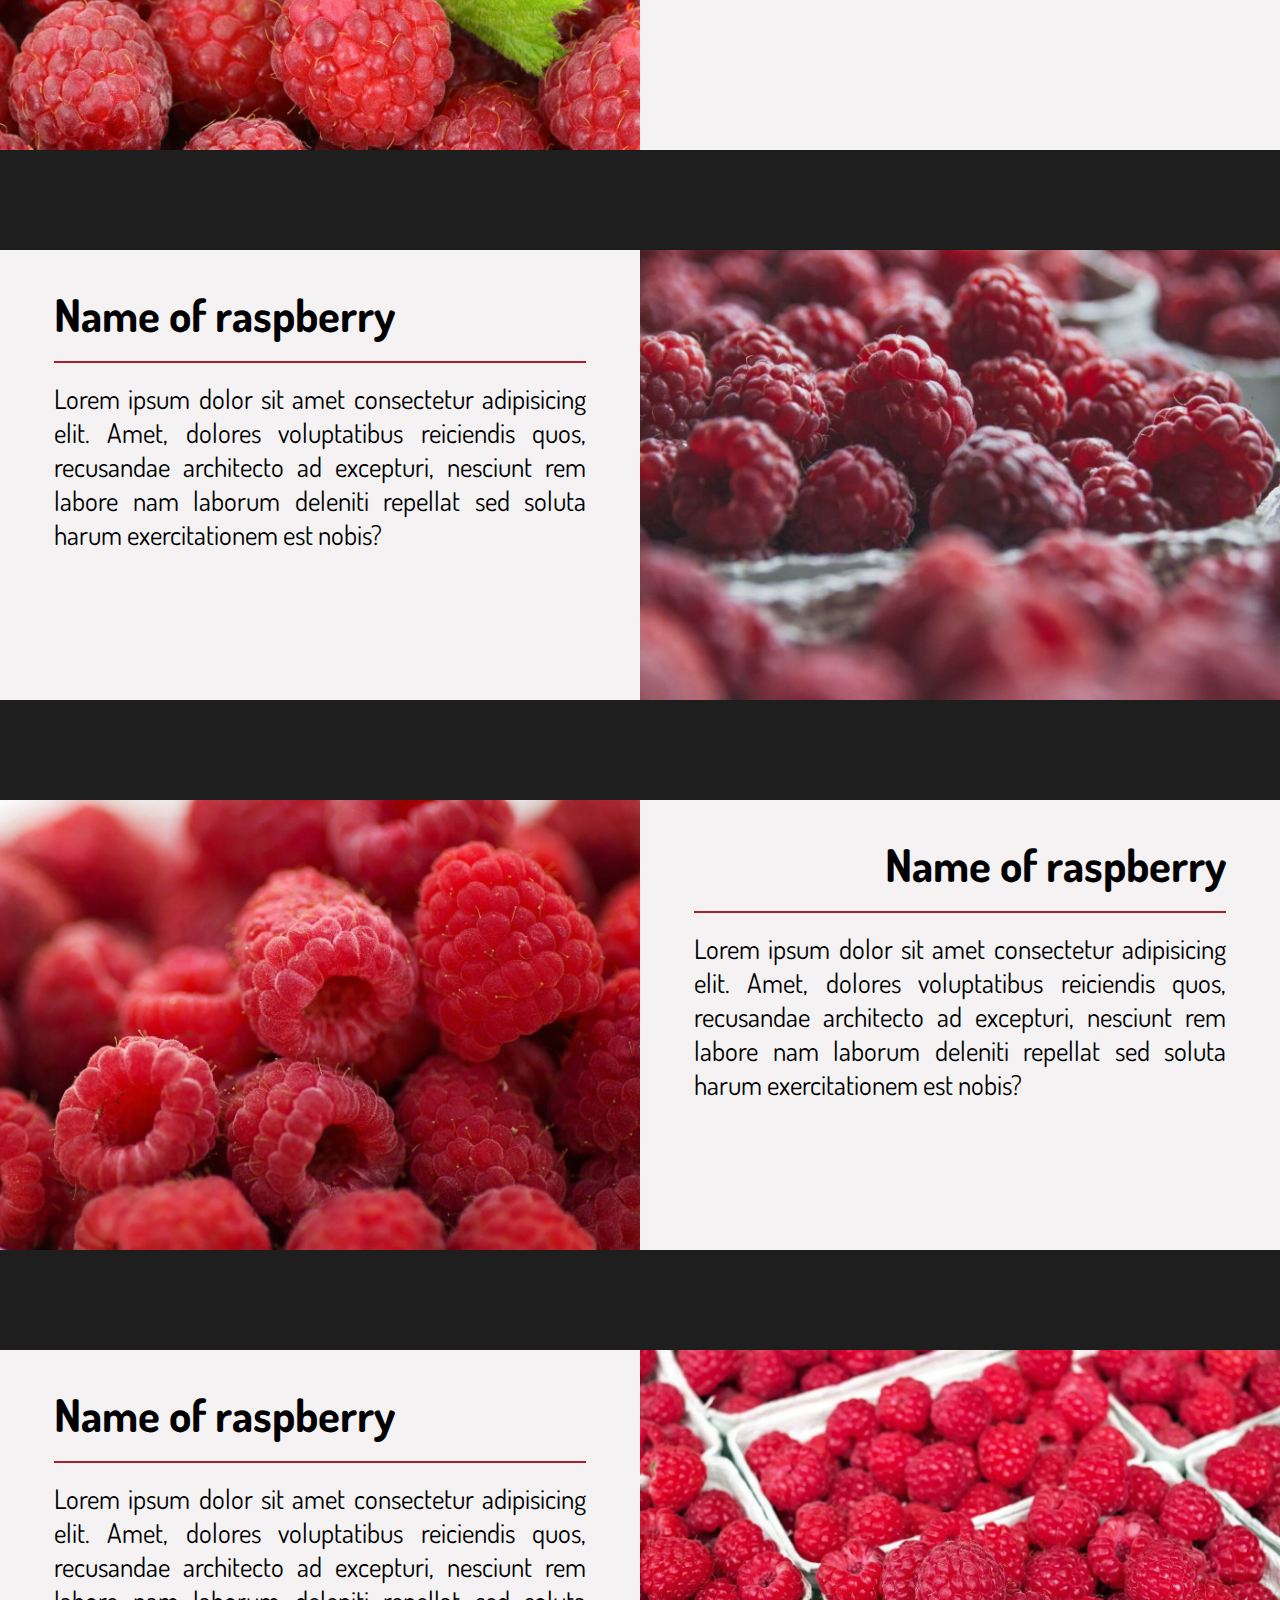
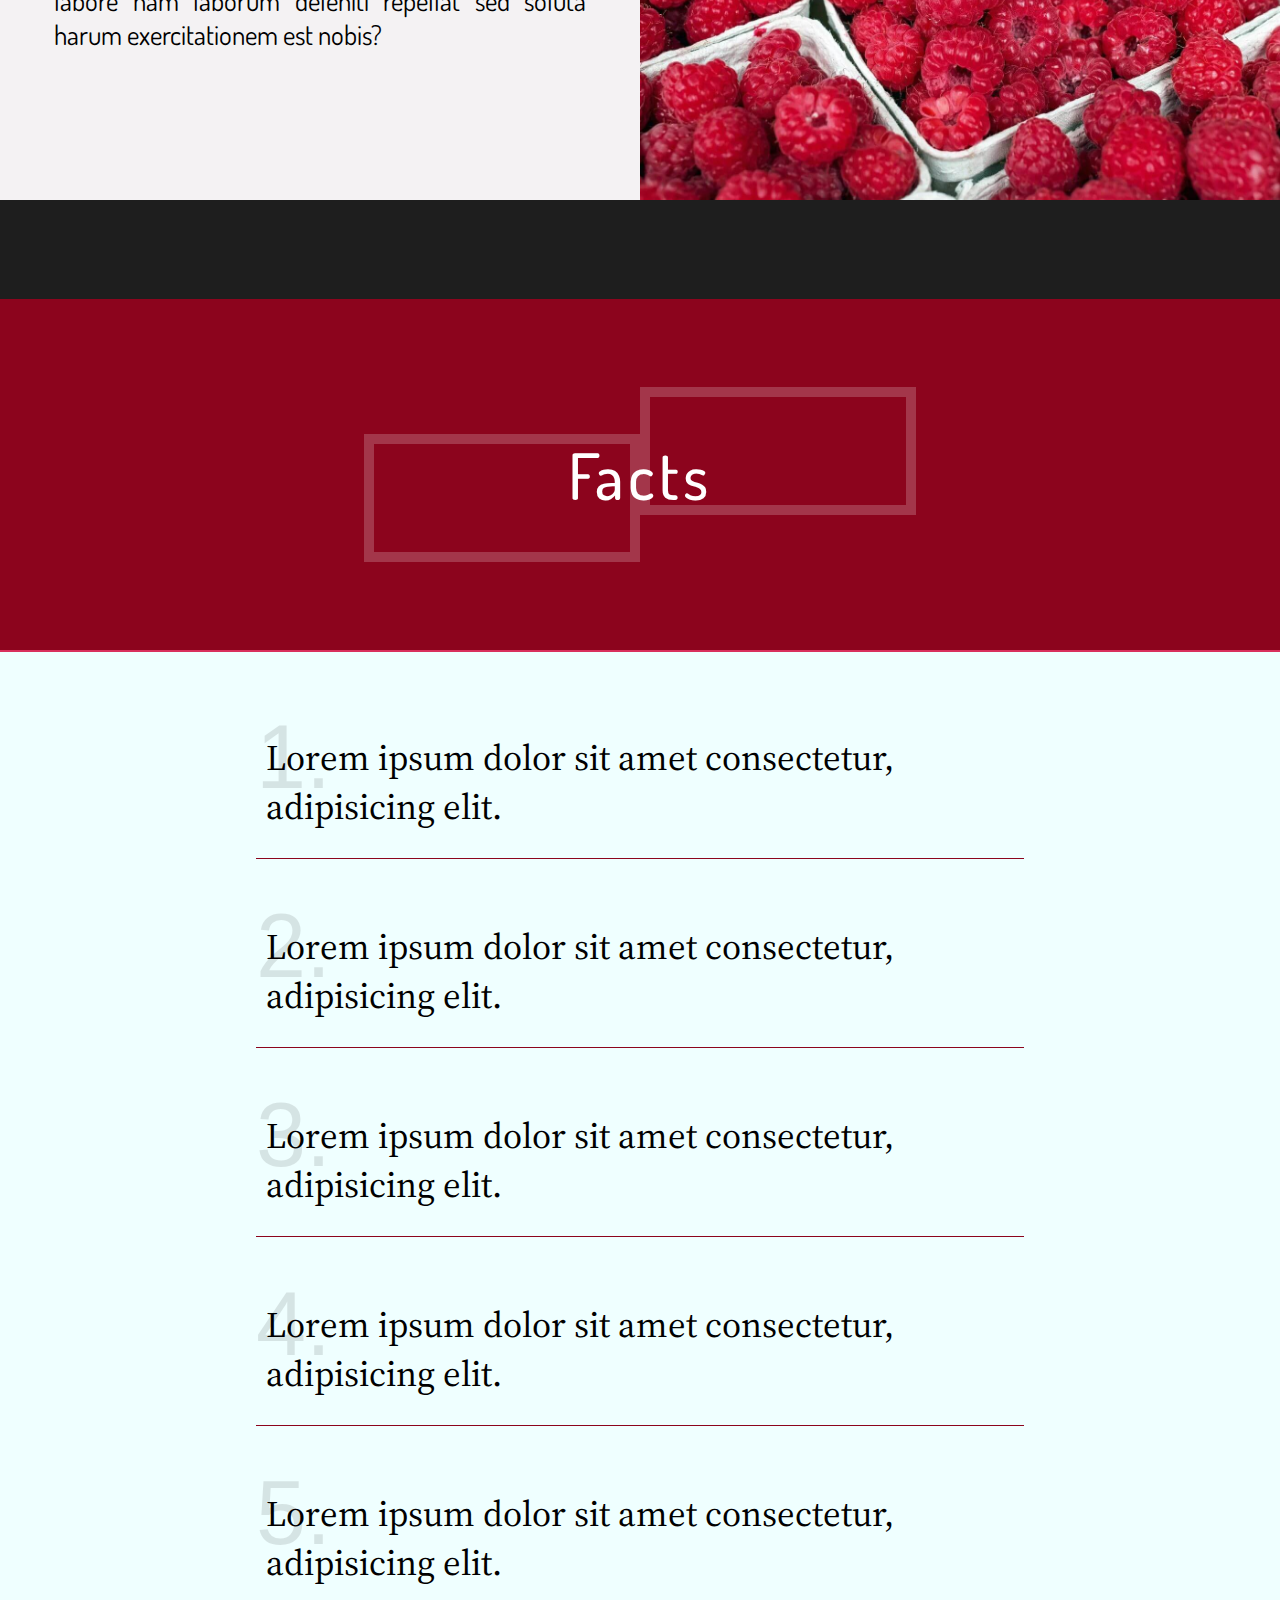
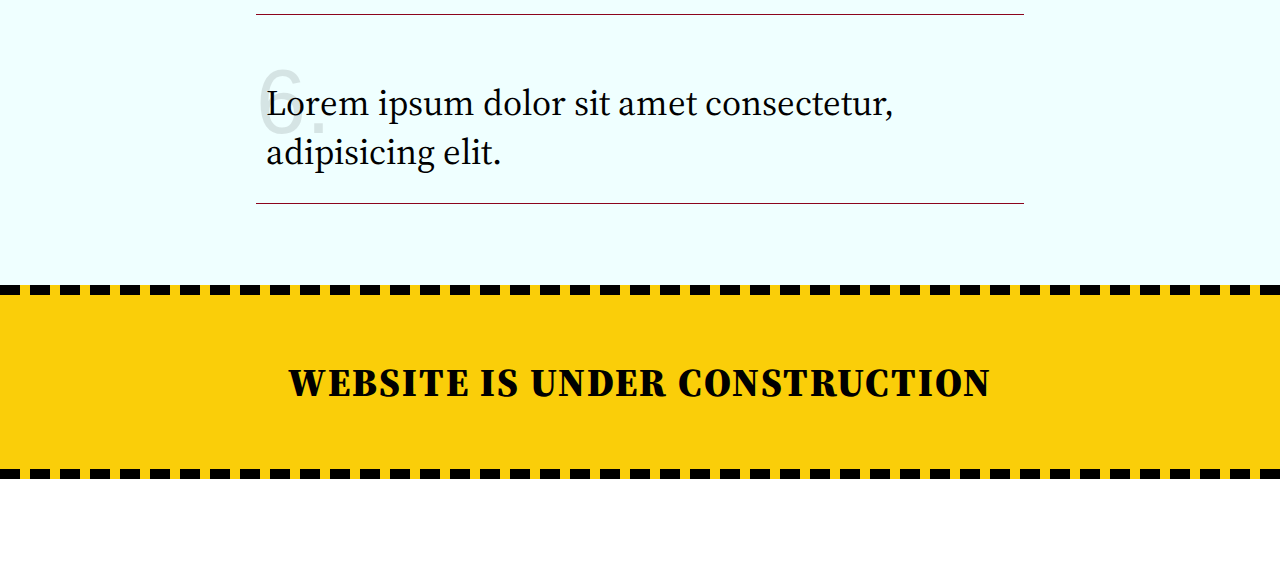
==== commit 44992e26: "add new layout for 'facts' section" ====
--- a/index.html
+++ b/index.html
@@ -1,203 +1,188 @@
-<!DOCTYPE html>
-<html lang="en">
+< !DOCTYPE html>
+    <html lang="en">
 
-<head>
-    <meta charset="UTF-8">
-    <meta name="viewport" content="width=device-width, initial-scale=1.0">
-    <title>Sweet Raspberry</title>
-    <link rel="stylesheet" href="css/style.css">
-    <link rel="stylesheet" href="fontello-64bbe24d/css/fontello.css">
-    <link href="https://fonts.googleapis.com/css2?family=Dosis:wght@500;800&display=swap" rel="stylesheet">
-    <link href="https://fonts.googleapis.com/css2?family=Source+Serif+Pro:wght@600;700&display=swap" rel="stylesheet">
-</head>
+    <head>
+        <meta charset="UTF-8">
+        <meta name="viewport" content="width=device-width, initial-scale=1.0">
+        <title>Sweet Raspberry</title>
+        <link rel="stylesheet" href="css/style.css">
+        <link rel="stylesheet" href="fontello-64bbe24d/css/fontello.css">
+        <link href="https://fonts.googleapis.com/css2?family=Dosis:wght@500;800&display=swap" rel="stylesheet">
+        <link href="https://fonts.googleapis.com/css2?family=Source+Serif+Pro:wght@600;700&display=swap"
+            rel="stylesheet">
+    </head>
 
-<body class="page">
-    <header class="head page__head">
-        <!-- <div class="head__dark-banner"></div> -->
-        <i class="head__burger-icon icon-menu"></i>
-        <h1 class="head__title head__title--large ">With love to raspberries</h1>
-        <h2 class="head__title head__title--medium">Sweet raspberry</h2>
-        <div class="head__logo-wrap">
-            <img src="img/logo-w.png" alt="" class="head__logo">
-        </div>
-        <button class="button head__btn">Explore raspberry world</button>
-    </header>
-    <nav class="menu page__menu">
-        <div class="menu__logo-title-wrap">
-            <div class="menu__logo-border">
-                <img src="img/logo-w.png" alt="" class="menu__logo">
+    <body class="page">
+        <header class="head page__head">
+            <!-- <div class="head__dark-banner">
+                </div>--><i class="head__burger-icon icon-menu"></i>
+            <h1 class="head__title head__title--large ">With love to raspberries</h1>
+            <h2 class="head__title head__title--medium">Sweet raspberry</h2>
+            <div class="head__logo-wrap"><img src="img/logo-w.png" alt="" class="head__logo"></div><button
+                class="button head__btn">Explore raspberry world</button>
+        </header>
+        <nav class="menu page__menu">
+            <div class="menu__logo-title-wrap">
+                <div class="menu__logo-border"><img src="img/logo-w.png" alt="" class="menu__logo"></div><span
+                    class="menu__title">Sweet <br>raspberry</span>
             </div>
-            <span class="menu__title">Sweet <br>raspberry</span>
-        </div>
-        <ol class="menu__item-list">
-            <li class="menu__item"><a href="#" class="menu__link">species</a></li>
-            <li class="menu__item"><a href="#" class="menu__link">facts</a></li>
-            <li class="menu__item"><a href="#" class="menu__link">gallery</a></li>
-            <li class="menu__item"><a href="#" class="menu__link">opinions</a></li>
-            <li class="menu__item"><a href="#" class="menu__link">recipes</a></li>
-        </ol>
-    </nav>
+            <ol class="menu__item-list">
+                <li class="menu__item"><a href="#" class="menu__link">species</a></li>
+                <li class="menu__item"><a href="#" class="menu__link">facts</a></li>
+                <li class="menu__item"><a href="#" class="menu__link">gallery</a></li>
+                <li class="menu__item"><a href="#" class="menu__link">opinions</a></li>
+                <li class="menu__item"><a href="#" class="menu__link">recipes</a></li>
+            </ol>
+        </nav>
+        <section class="species page__species">
+            <h1 class="species__title">The Best </br>Raspberry Varieties</h1>
+            <div class="species-wrap">
+                <div class="species-wrap__child species-wrap__image--box"><img srcset="
+img/species/1/raspberry1-360x240.jpg 360w,
+img/species/1/raspberry1-720x480.jpg 720w,
+img/species/1/raspberry1-1024x682.jpg 1024w,
+img/species/1/raspberry1-1400x933.jpg 1400w,
+img/species/1/raspberry1.jpg 1920w,
+" sizes="
+(max-width:360px) 360px,
+(max-width:720px) 720px,
+(max-width:1024px) 1024px,
+(max-width:1400px) 1400px,
+1920px " src="img/species/1/raspberry1.jpg" alt="First-species" class="species-wrap__img">
+                    < !-- <picture>
+                        <source media="(max-width: 360px)" srcset="img/species/1/raspberry1-360x240.jpg">
+                        <source media="(max-width: 720px)" srcset="img/species/1/raspberry1-720x480.jpg">
+                        <source media="(max-width: 1024px)" srcset="img/species/1/raspberry1-1024x682.jpg">
+                        <source media="(max-width: 1400px)" srcset="img/species/1/raspberry1-1400x933.jpg">
+                        <source srcset="img/species/1/raspberry1.jpg"><img src="img/species/1/raspberry1.jpg"
+                            alt="First species" class="species-wrap__img"></picture>--><div
+                            class="species-wrap__img--shadow"></div>
+                </div>
+                <div class="species-wrap__child species-wrap__description--box species-wrap__description--rbcut">
+                    <h2 class="species-wrap__title">Name of raspberry</h2>
+                    <p class="species-wrap__description ">Lorem ipsum dolor sit amet consectetur adipisicing elit. Amet,
+                        dolores voluptatibus reiciendis quos,
+                        recusandae architecto ad excepturi,
+                        nesciunt rem labore nam laborum deleniti repellat sed soluta harum exercitationem est nobis?</p>
+                </div>
+            </div>
+            <div class="species-wrap">
+                <div class="species-wrap__child species-wrap__image--box"><img srcset="
+img/species/2/raspberry2-360x240.jpg 360w,
+img/species/2/raspberry2-720x480.jpg 720w,
+img/species/2/raspberry2-1024x682.jpg 1024w,
+img/species/2/raspberry2-1400x933.jpg 1400w,
+img/species/2/raspberry2.jpg 1920w,
+" sizes="
+(max-width:360px) 360px,
+(max-width:720px) 720px,
+(max-width:1024px) 1024px,
+(max-width:1400px) 1400px,
+1920px " src="img/species/2/raspberry2.jpg" alt="Second-species" class="species-wrap__img">
+                    <div class="species-wrap__img--shadow"></div>
+                </div>
+                <div class="species-wrap__child species-wrap__description--box species-wrap__description--lbcut">
+                    <h2 class="species-wrap__title">Name of raspberry</h2>
+                    <p class="species-wrap__description ">Lorem ipsum dolor sit amet consectetur adipisicing elit. Amet,
+                        dolores voluptatibus reiciendis quos,
+                        recusandae architecto ad excepturi,
+                        nesciunt rem labore nam laborum deleniti repellat sed soluta harum exercitationem est nobis?</p>
+                </div>
+            </div>
+            <div class="species-wrap">
+                <div class="species-wrap__child species-wrap__image--box"><img srcset="
+img/species/3/raspberry3-360x240.jpg 360w,
+img/species/3/raspberry3-720x480.jpg 720w,
+img/species/3/raspberry3-1024x682.jpg 1024w,
+img/species/3/raspberry3-1400x933.jpg 1400w,
+img/species/3/raspberry3.jpg 1920w,
+" sizes="
+(max-width:360px) 360px,
+(max-width:720px) 720px,
+(max-width:1024px) 1024px,
+(max-width:1400px) 1400px,
+1920px " src="img/species/3/raspberry3.jpg" alt="Third-species" class="species-wrap__img">
+                    <div class="species-wrap__img--shadow"></div>
+                </div>
+                <div class="species-wrap__child species-wrap__description--box species-wrap__description--rbcut">
+                    <h2 class="species-wrap__title">Name of raspberry</h2>
+                    <p class="species-wrap__description ">Lorem ipsum dolor sit amet consectetur adipisicing elit. Amet,
+                        dolores voluptatibus reiciendis quos,
+                        recusandae architecto ad excepturi,
+                        nesciunt rem labore nam laborum deleniti repellat sed soluta harum exercitationem est nobis?</p>
+                </div>
+            </div>
+            <div class="species-wrap">
+                <div class="species-wrap__child species-wrap__image--box"><img srcset="
+img/species/4/raspberry4-360x240.jpg 360w,
+img/species/4/raspberry4-720x480.jpg 720w,
+img/species/4/raspberry4-1024x682.jpg 1024w,
+img/species/4/raspberry4-1400x933.jpg 1400w,
+img/species/4/raspberry4.jpg 1920w,
+" sizes="
+(max-width:360px) 360px,
+(max-width:720px) 720px,
+(max-width:1024px) 1024px,
+(max-width:1400px) 1400px,
+1920px " src="img/species/4/raspberry4.jpg" alt="Fourth-species" class="species-wrap__img">
+                    <div class="species-wrap__img--shadow"></div>
+                </div>
+                <div class="species-wrap__child species-wrap__description--box species-wrap__description--lbcut">
+                    <h2 class="species-wrap__title">Name of raspberry</h2>
+                    <p class="species-wrap__description ">Lorem ipsum dolor sit amet consectetur adipisicing elit. Amet,
+                        dolores voluptatibus reiciendis quos,
+                        recusandae architecto ad excepturi,
+                        nesciunt rem labore nam laborum deleniti repellat sed soluta harum exercitationem est nobis?</p>
+                </div>
+            </div>
+        </section>
+        <article class="facts">
+            <h1 class="facts__header"><span class="facts__word">Facts</span></h1>
+            <ol class="facts__facts-list">
+                <li class="facts__item">
+                    <div class="facts__item-square"><span class="facts__item-number">1.</span></div>
+                    <p class="facts__item-description">Lorem ipsum dolor sit amet consectetur,
+                        adipisicing elit. </p>
+                </li>
+                <li class="facts__item">
+                    <div class="facts__item-square"><span class="facts__item-number">2.</span></div>
+                    <p class="facts__item-description">Lorem ipsum dolor sit amet consectetur,
+                        adipisicing elit. </p>
+                </li>
+                <li class="facts__item">
+                    <div class="facts__item-square"><span class="facts__item-number">3.</span></div>
+                    <p class="facts__item-description">Lorem ipsum dolor sit amet consectetur,
+                        adipisicing elit. </p>
+                </li>
+                <li class="facts__item">
+                    <div class="facts__item-square"><span class="facts__item-number">4.</span></div>
+                    <p class="facts__item-description">Lorem ipsum dolor sit amet consectetur,
+                        adipisicing elit. </p>
+                </li>
+                <li class="facts__item">
+                    <div class="facts__item-square"><span class="facts__item-number">5.</span></div>
+                    <p class="facts__item-description">Lorem ipsum dolor sit amet consectetur,
+                        adipisicing elit. </p>
+                </li>
+                <li class="facts__item">
+                    <div class="facts__item-square"><span class="facts__item-number">6.</span></div>
+                    <p class="facts__item-description">Lorem ipsum dolor sit amet consectetur,
+                        adipisicing elit. </p>
+                </li>
 
-
-    <section class="species page__species">
-        <h1 class="species__title">The Best </br> Raspberry Varieties</h1>
-
-        <div class="species-wrap">
-            <div class="species-wrap__child species-wrap__image--box">
-                <img srcset="
-                    img/species/1/raspberry1-360x240.jpg 360w,
-                    img/species/1/raspberry1-720x480.jpg 720w,
-                    img/species/1/raspberry1-1024x682.jpg 1024w,
-                    img/species/1/raspberry1-1400x933.jpg 1400w,
-                    img/species/1/raspberry1.jpg 1920w,
-                " sizes="
-                    (max-width:360px) 360px,
-                    (max-width:720px) 720px,
-                    (max-width:1024px) 1024px,
-                    (max-width:1400px) 1400px,
-                    1920px
-                " src="img/species/1/raspberry1.jpg" alt="First-species" class="species-wrap__img">
-                <!-- <picture>
-                    <source media="(max-width: 360px)" srcset="img/species/1/raspberry1-360x240.jpg">
-                    <source media="(max-width: 720px)" srcset="img/species/1/raspberry1-720x480.jpg">
-                    <source media="(max-width: 1024px)" srcset="img/species/1/raspberry1-1024x682.jpg">
-                    <source media="(max-width: 1400px)" srcset="img/species/1/raspberry1-1400x933.jpg">
-                    <source srcset="img/species/1/raspberry1.jpg">
-                    <img src="img/species/1/raspberry1.jpg" alt="First species" class="species-wrap__img">
-                </picture> -->
-                <div class="species-wrap__img--shadow"></div>
-            </div>
-            <div class="species-wrap__child species-wrap__description--box species-wrap__description--rbcut">
-                <h2 class="species-wrap__title">Name of raspberry</h2>
-                <p class="species-wrap__description ">Lorem ipsum dolor sit amet
-                    consectetur adipisicing elit. Amet,
-                    dolores
-                    voluptatibus reiciendis quos, recusandae architecto ad excepturi, nesciunt rem labore nam laborum
-                    deleniti repellat sed soluta harum exercitationem est nobis?</p>
-            </div>
-        </div>
-        <div class="species-wrap">
-            <div class="species-wrap__child species-wrap__image--box">
-                <img srcset="
-                    img/species/2/raspberry2-360x240.jpg 360w,
-                    img/species/2/raspberry2-720x480.jpg 720w,
-                    img/species/2/raspberry2-1024x682.jpg 1024w,
-                    img/species/2/raspberry2-1400x933.jpg 1400w,
-                    img/species/2/raspberry2.jpg 1920w,
-                " sizes="
-                    (max-width:360px) 360px,
-                    (max-width:720px) 720px,
-                    (max-width:1024px) 1024px,
-                    (max-width:1400px) 1400px,
-                    1920px
-                " src="img/species/2/raspberry2.jpg" alt="Second-species" class="species-wrap__img">
-                <div class="species-wrap__img--shadow"></div>
-            </div>
-            <div class="species-wrap__child species-wrap__description--box species-wrap__description--lbcut">
-                <h2 class="species-wrap__title">Name of raspberry</h2>
-                <p class="species-wrap__description ">Lorem ipsum dolor sit amet
-                    consectetur adipisicing elit. Amet,
-                    dolores
-                    voluptatibus reiciendis quos, recusandae architecto ad excepturi, nesciunt rem labore nam laborum
-                    deleniti repellat sed soluta harum exercitationem est nobis?</p>
-            </div>
-        </div>
-        <div class="species-wrap">
-            <div class="species-wrap__child species-wrap__image--box">
-                <img srcset="
-                    img/species/3/raspberry3-360x240.jpg 360w,
-                    img/species/3/raspberry3-720x480.jpg 720w,
-                    img/species/3/raspberry3-1024x682.jpg 1024w,
-                    img/species/3/raspberry3-1400x933.jpg 1400w,
-                    img/species/3/raspberry3.jpg 1920w,
-                " sizes="
-                    (max-width:360px) 360px,
-                    (max-width:720px) 720px,
-                    (max-width:1024px) 1024px,
-                    (max-width:1400px) 1400px,
-                    1920px
-                " src="img/species/3/raspberry3.jpg" alt="Third-species" class="species-wrap__img">
-                <div class="species-wrap__img--shadow"></div>
-            </div>
-            <div class="species-wrap__child species-wrap__description--box species-wrap__description--rbcut">
-                <h2 class="species-wrap__title">Name of raspberry</h2>
-                <p class="species-wrap__description ">Lorem ipsum dolor sit amet
-                    consectetur adipisicing elit. Amet,
-                    dolores
-                    voluptatibus reiciendis quos, recusandae architecto ad excepturi, nesciunt rem labore nam laborum
-                    deleniti repellat sed soluta harum exercitationem est nobis?</p>
-            </div>
-        </div>
-        <div class="species-wrap">
-            <div class="species-wrap__child species-wrap__image--box"><img srcset="
-                img/species/4/raspberry4-360x240.jpg 360w,
-                img/species/4/raspberry4-720x480.jpg 720w,
-                img/species/4/raspberry4-1024x682.jpg 1024w,
-                img/species/4/raspberry4-1400x933.jpg 1400w,
-                img/species/4/raspberry4.jpg 1920w,
-            " sizes="
-                (max-width:360px) 360px,
-                (max-width:720px) 720px,
-                (max-width:1024px) 1024px,
-                (max-width:1400px) 1400px,
-                1920px
-            " src="img/species/4/raspberry4.jpg" alt="Fourth-species" class="species-wrap__img">
-                <div class="species-wrap__img--shadow"></div>
-            </div>
-            <div class="species-wrap__child species-wrap__description--box species-wrap__description--lbcut">
-                <h2 class="species-wrap__title">Name of raspberry</h2>
-                <p class="species-wrap__description ">Lorem ipsum dolor sit amet
-                    consectetur adipisicing elit. Amet,
-                    dolores
-                    voluptatibus reiciendis quos, recusandae architecto ad excepturi, nesciunt rem labore nam laborum
-                    deleniti repellat sed soluta harum exercitationem est nobis?</p>
-            </div>
-        </div>
-    </section>
-
-    <article class="facts">
-        <h1 class="facts__header">
-            Facts
-        </h1>
-        <ol class="facts__facts-list">
-
-            <li class="facts__item"> Lorem ipsum dolor sit amet consectetur,
-                adipisicing elit.
-            </li>
-
-            <li class="facts__item">Cumque incidunt pariatur ipsam dolorum
-                ratione natus veniam quibusdam quisquam
-                corrupti lilam! </li>
-
-            <li class="facts__item">Non placeat dolorem eum natus modi. Illum
-                natus iure modi!</li>
-
-            <li class="facts__item">Lorem ipsum dolor sit amet consectetur,
-                adipisicing elit. </li>
-
-            <li class="facts__item">Cumque incidunt pariatur ipsam dolorum
-                ratione natus veniam quibusdam
-                quisquam
-                corrupti lilam! </li>
-
-            <li class="facts__item">Non placeat dolorem eum natus modi. Illum
-                natus iure modi! </li>
-        </ol>
-    </article>
-
-    <div class="under-construction">website is under construction</div>
-
-    <!-- <footer class="footer page__footer">
-        <li class="menu__item-list">
+            </ol>
+        </article>
+        <div class="under-construction">website is under construction</div>
+        <!-- <footer class="footer page__footer">
+            <li class="menu__item-list">
             <li class="menu__item"></li>
             <li class="menu__item"></li>
             <li class="menu__item"></li>
             <li class="menu__item"></li>
             <li class="menu__item"></li>
-        </li>
-    </footer> -->
-</body>
+            </li>
+            </footer>-->
+    </body>
+    <script src="scripts/burger.js"></script>
 
-<script src="scripts/burger.js"></script>
-
-</html>+    </html>--- a/css/style.css
+++ b/css/style.css
@@ -504,12 +504,6 @@
 
 .button:focus {
   outline: none;
-}
-
-*::before,
-*::after {
-  display: block;
-  content: "";
 }
 
 .menu {
@@ -1180,7 +1174,6 @@
 }
 
 .facts {
-  background-color: rgba(255, 192, 203, 0.418);
   display: -webkit-box;
   display: -ms-flexbox;
   display: flex;
@@ -1188,38 +1181,189 @@
   -webkit-box-direction: normal;
       -ms-flex-direction: column;
           flex-direction: column;
+  width: 100%;
+  background-color: #efffff;
 }
 
 .facts__header {
   width: 100%;
+  padding: 8vh 0;
+  background-color: #8C041D;
+  border-bottom: 2px solid #D9305D;
+  margin-top: -1px;
+}
+
+@media (orientation: landscape) {
+  .facts__header {
+    padding: 15vh 0;
+  }
+}
+
+.facts__word {
+  position: relative;
+  display: block;
+  margin: 0 auto;
   text-align: center;
-  padding: 3vh 0;
-  background-color: #D9042B;
-  font-size: 4vh;
-  letter-spacing: 2px;
+  font-size: 5vh;
+  letter-spacing: 4px;
   font-family: "Dosis";
-  font-weight: normal;
-  color: wheat;
-}
-
-.facts__letter {
-  font-size: 2.5rem;
-  font-family: 'Dosis', Arial, Helvetica, sans-serif;
+  font-weight: 500;
+  color: white;
+}
+
+@media (orientation: landscape) {
+  .facts__word {
+    font-size: 5vw;
+  }
+}
+
+.facts__word::before, .facts__word::after {
+  content: "";
+  display: block;
+  position: absolute;
+  width: 25vw;
+  height: 7vh;
+  border: 10px solid rgba(255, 255, 255, 0.2);
+}
+
+@media (orientation: landscape) {
+  .facts__word::before, .facts__word::after {
+    width: 20vw;
+    height: 12vh;
+  }
+}
+
+.facts__word::before {
+  bottom: 0;
+  left: 50%;
+}
+
+.facts__word::after {
+  top: 0;
+  right: 50%;
 }
 
 .facts__facts-list {
-  list-style-position: outside;
-  padding: 15px;
-  width: 85%;
+  display: -webkit-box;
+  display: -ms-flexbox;
+  display: flex;
+  -webkit-box-orient: vertical;
+  -webkit-box-direction: normal;
+      -ms-flex-direction: column;
+          flex-direction: column;
+  list-style: none;
+  margin: 0 auto;
+  padding: 7vh 5vw 4vh 5vw;
+}
+
+@media (min-width: 600px) {
+  .facts__facts-list {
+    width: 600px;
+  }
+}
+
+@media (min-width: 1024px) {
+  .facts__facts-list {
+    width: 70vw;
+  }
 }
 
 .facts__item {
-  border-left: 2px solid #a61d2f8c;
-  margin-left: 7px;
-  margin-bottom: 15px;
-  padding-left: 7px;
-  font-size: 1.5rem;
-  font-weight: 500;
-  font-family: 'Dosis', Arial, Helvetica, sans-serif;
+  position: relative;
+  margin: 0 auto 3vh auto;
+  margin-bottom: 3vh;
+  padding: 2vh 3vh 2vh 5vh;
+  border-radius: 0.5rem;
+  -webkit-box-shadow: 2px 2px 5px 1px rgba(217, 41, 88, 0.4);
+          box-shadow: 2px 2px 5px 1px rgba(217, 41, 88, 0.4);
+  -webkit-transition: 0.5s;
+  transition: 0.5s;
+}
+
+@media (orientation: landscape) {
+  .facts__item {
+    margin-bottom: 6vh;
+    padding: 3vh 3vh 3vh 10.2vh;
+  }
+}
+
+@media (min-width: 1024px) {
+  .facts__item {
+    padding: 2vh 3vh 3vh 10px;
+    margin-bottom: 5vh;
+    -webkit-box-shadow: none;
+            box-shadow: none;
+    border-radius: 0;
+    border-bottom: 1px solid #8C041D;
+  }
+  .facts__item:hover {
+    padding: 2vh 3vh 3vh 5vw;
+    cursor: pointer;
+  }
+  .facts__item:hover .facts__item-number {
+    opacity: 0.5;
+  }
+}
+
+.facts__item-number {
+  position: absolute;
+  bottom: 0.5vh;
+  right: 0.5vh;
+  font-size: 2.5vh;
+  font-family: Arial, Helvetica, sans-serif;
+  font-weight: 700;
+}
+
+@media (min-width: 1024px) {
+  .facts__item-number {
+    top: -1vh;
+    left: 0;
+    font-size: 10vh;
+    font-weight: normal;
+    opacity: 0.1;
+  }
+}
+
+.facts__item-square {
+  position: absolute;
+  width: 5vh;
+  height: 5vh;
+  left: -1vh;
+  top: -1.5vh;
+  background-color: #A61D30;
+  color: white;
+  border-top-left-radius: 0.7rem;
+  border-top-right-radius: 0.7rem;
+  border-bottom-left-radius: 0.7rem;
+  -webkit-transition: 0.5s;
+  transition: 0.5s;
+}
+
+@media (orientation: landscape) {
+  .facts__item-square {
+    width: 9.2vh;
+    height: 9.2vh;
+  }
+}
+
+@media (min-width: 1024px) {
+  .facts__item-square {
+    border: none;
+    left: 0;
+    top: 0;
+    height: 100%;
+    width: auto;
+    color: black;
+  }
+}
+
+.facts__item-description {
+  font-size: 1.8vh;
+}
+
+@media (orientation: landscape) {
+  .facts__item-description {
+    font-size: 4vh;
+  }
 }
 /*# sourceMappingURL=style.css.map */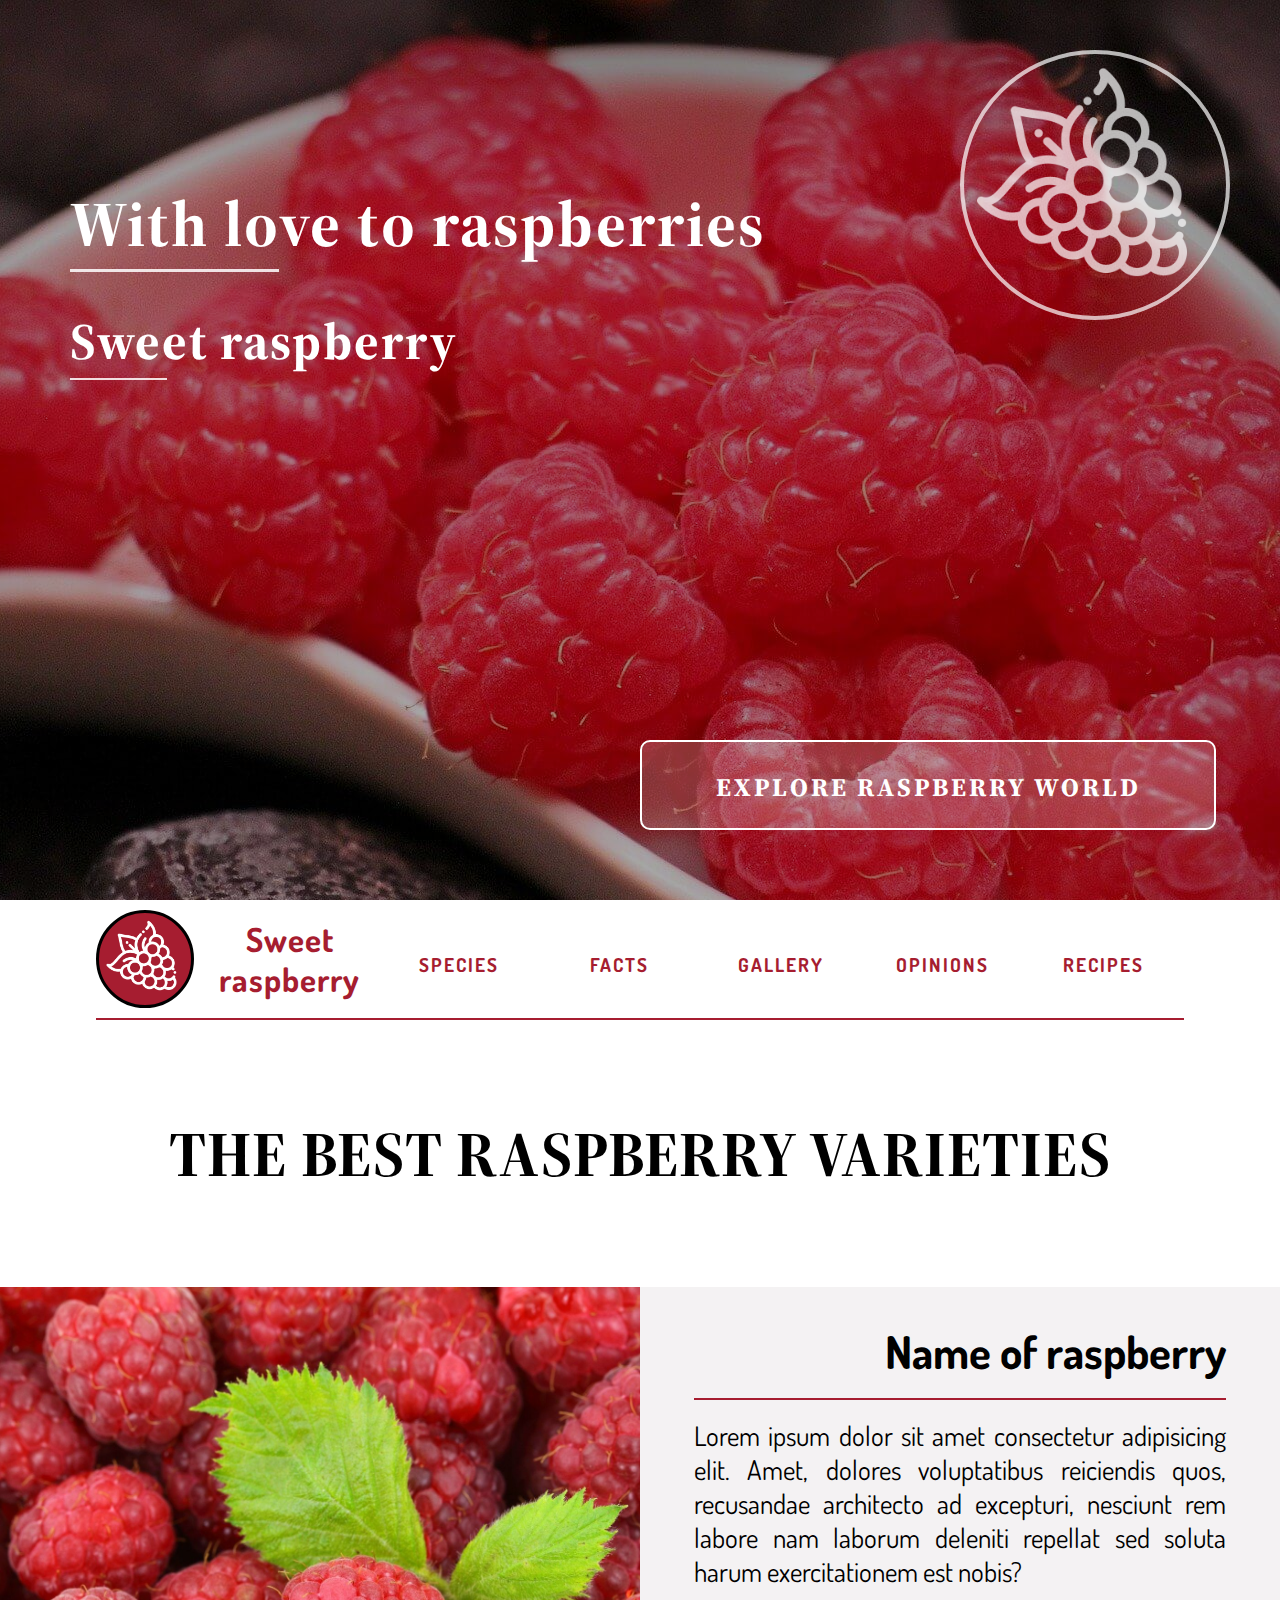
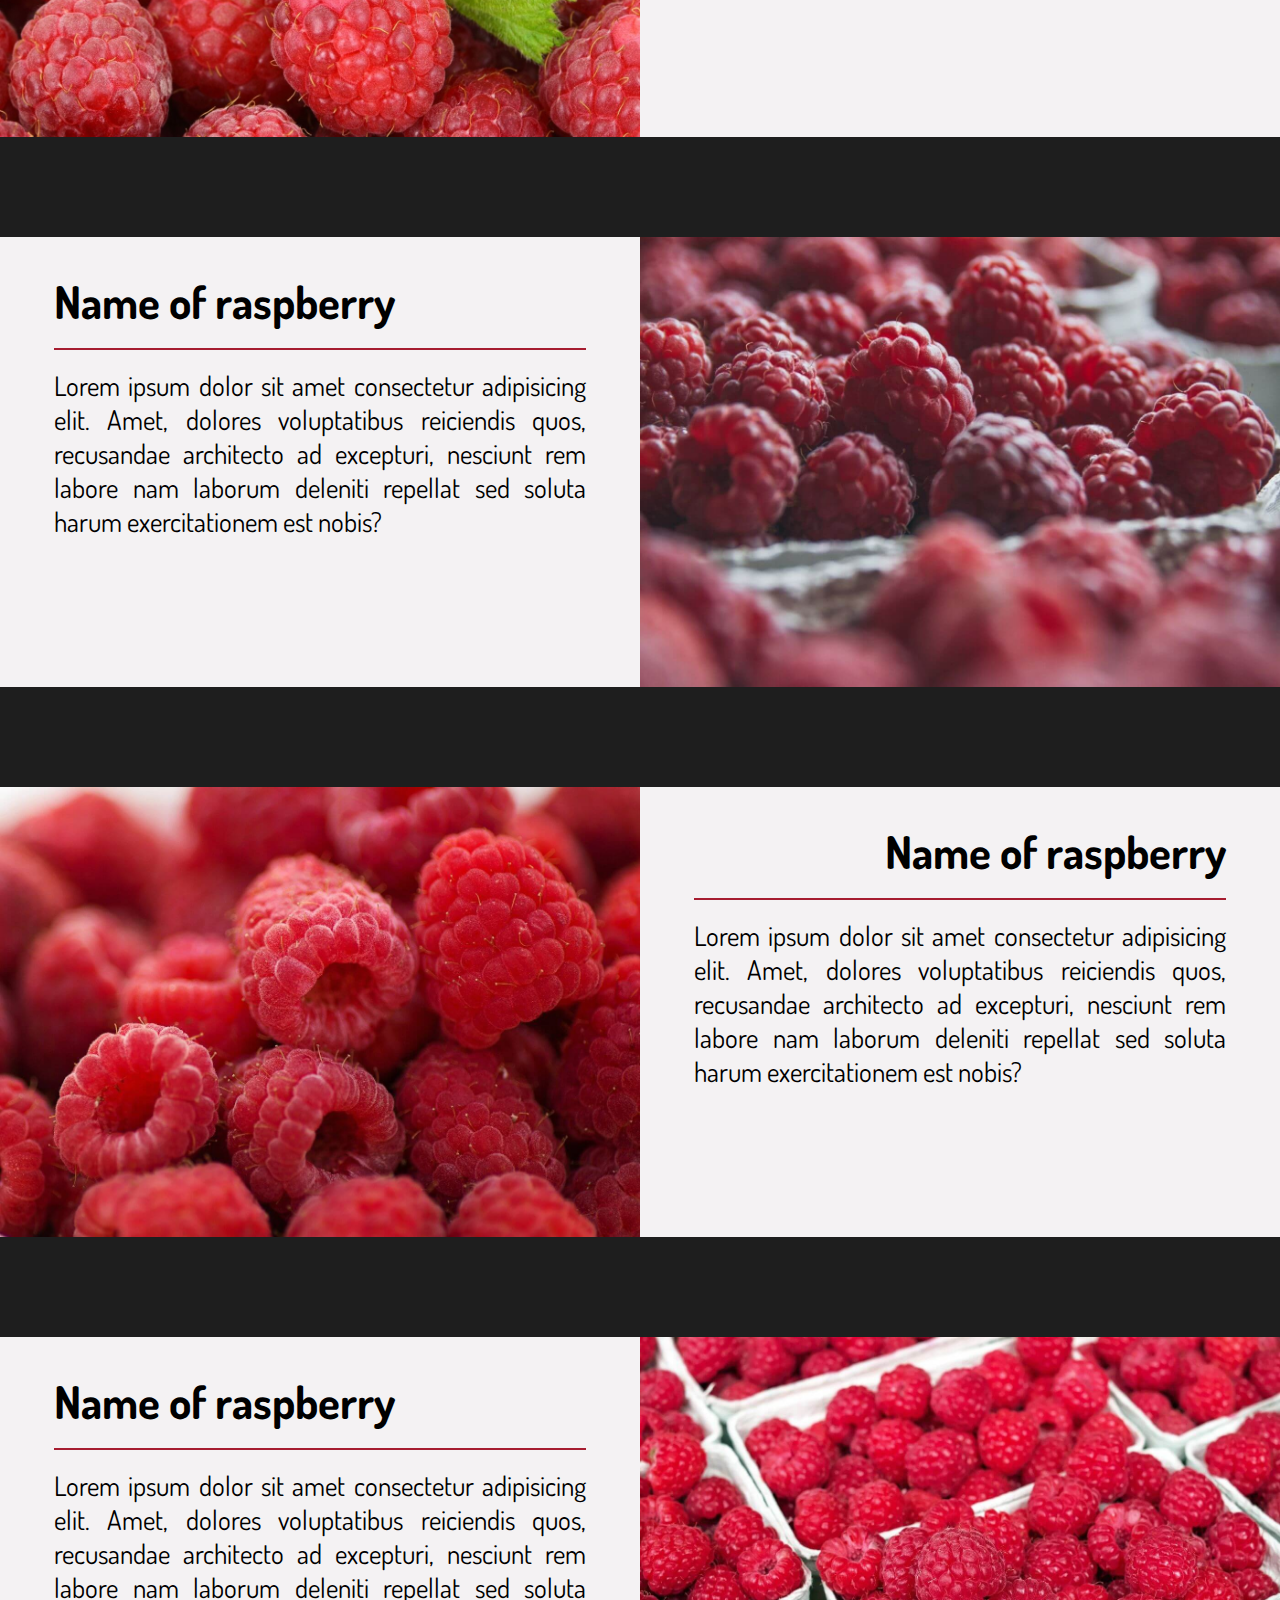
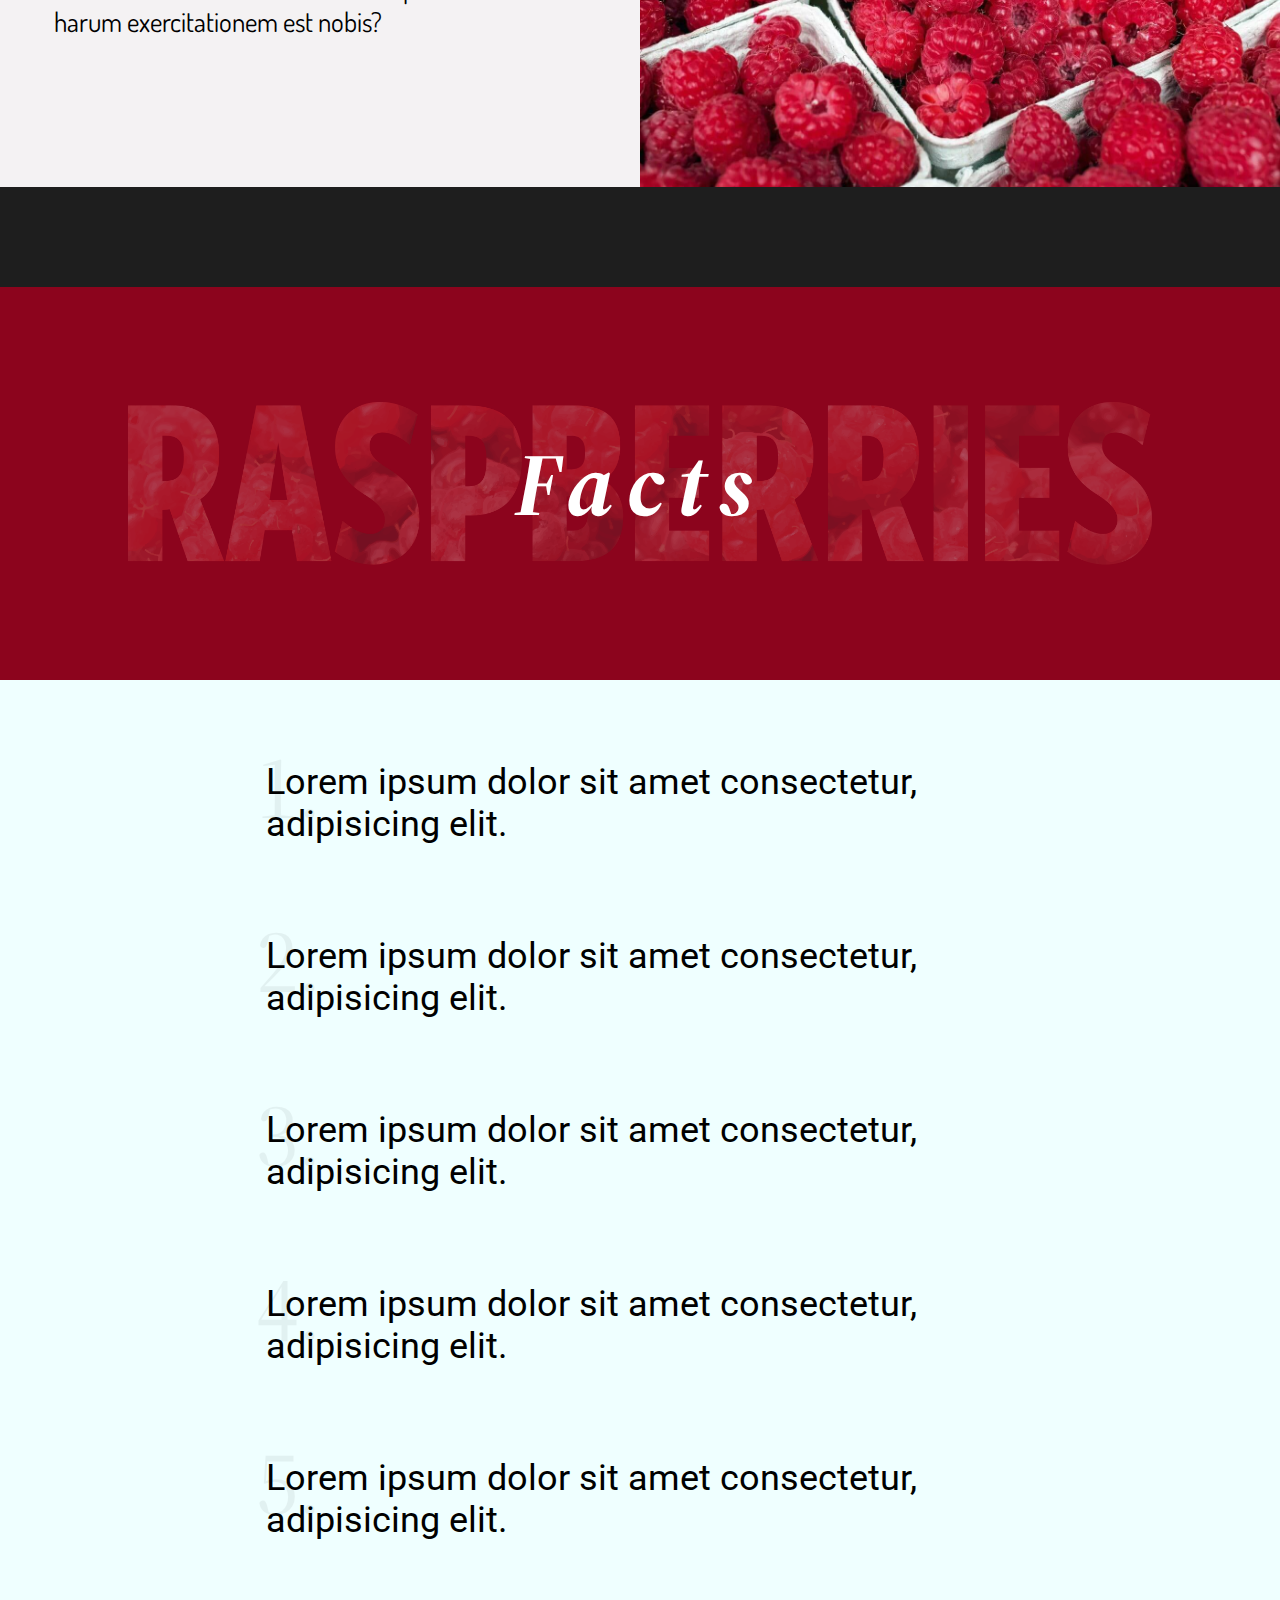
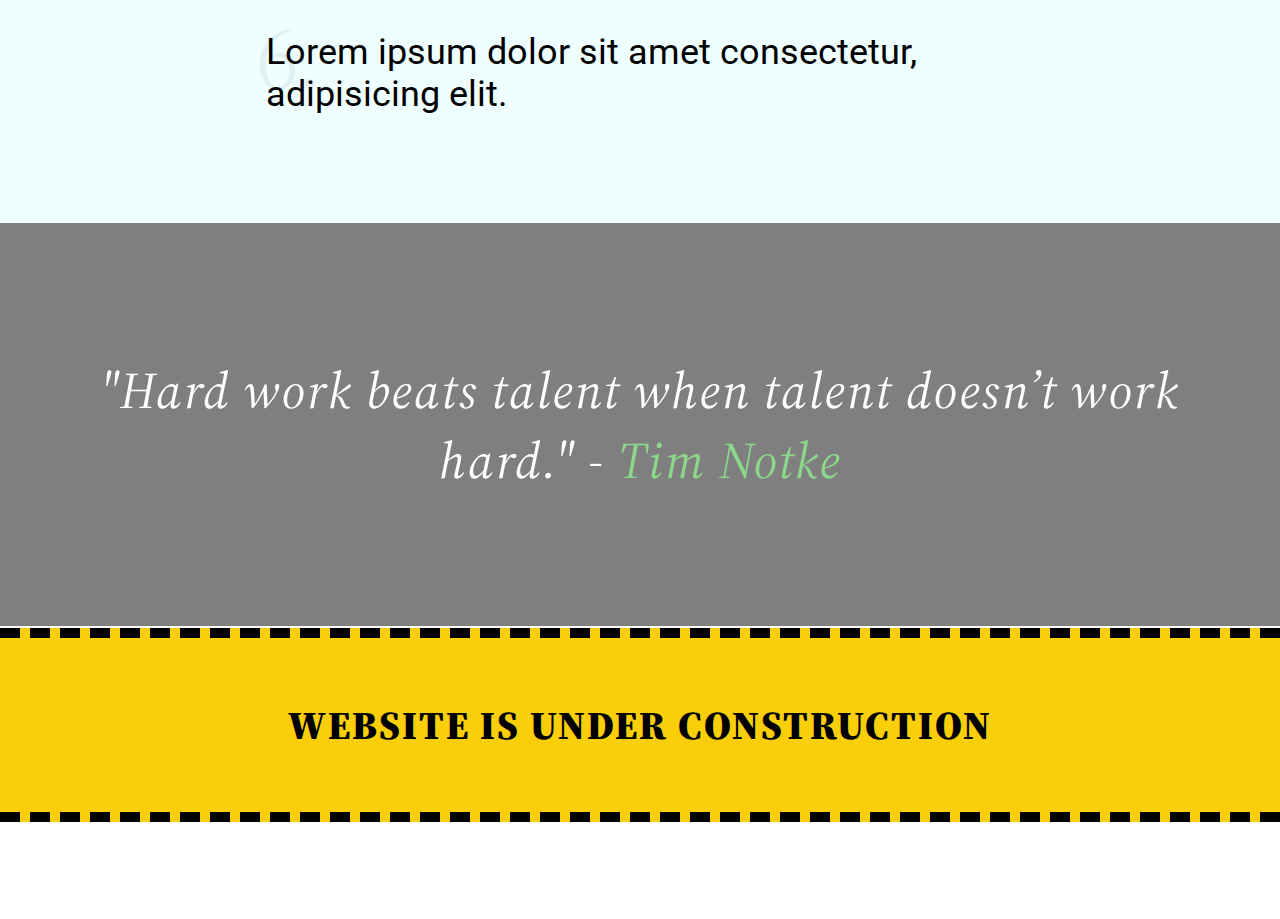
==== commit adfc5c11: "add 'quotes' section and basic styling" ====
--- a/index.html
+++ b/index.html
@@ -1,43 +1,45 @@
-< !DOCTYPE html>
-    <html lang="en">
+<!DOCTYPE html>
+<html lang="en">
 
-    <head>
-        <meta charset="UTF-8">
-        <meta name="viewport" content="width=device-width, initial-scale=1.0">
-        <title>Sweet Raspberry</title>
-        <link rel="stylesheet" href="css/style.css">
-        <link rel="stylesheet" href="fontello-64bbe24d/css/fontello.css">
-        <link href="https://fonts.googleapis.com/css2?family=Dosis:wght@500;800&display=swap" rel="stylesheet">
-        <link href="https://fonts.googleapis.com/css2?family=Source+Serif+Pro:wght@600;700&display=swap"
-            rel="stylesheet">
-    </head>
+<head>
+    <meta charset="UTF-8">
+    <meta name="viewport" content="width=device-width, initial-scale=1.0">
+    <title>Sweet Raspberry</title>
+    <link rel="stylesheet" href="css/style.css">
+    <link rel="stylesheet" href="fontello-64bbe24d/css/fontello.css">
+    <link href="https://fonts.googleapis.com/css2?family=Dosis:wght@500;800&display=swap" rel="stylesheet">
+    <link href="https://fonts.googleapis.com/css2?family=Source+Serif+Pro:wght@600;700&display=swap" rel="stylesheet">
+    <link
+        href="https://fonts.googleapis.com/css2?family=Roboto:ital,wght@0,500;0,700;0,900;1,500;1,700;1,900&display=swap"
+        rel="stylesheet">
+</head>
 
-    <body class="page">
-        <header class="head page__head">
-            <!-- <div class="head__dark-banner">
+<body class="page">
+    <header class="head page__head">
+        <!-- <div class="head__dark-banner">
                 </div>--><i class="head__burger-icon icon-menu"></i>
-            <h1 class="head__title head__title--large ">With love to raspberries</h1>
-            <h2 class="head__title head__title--medium">Sweet raspberry</h2>
-            <div class="head__logo-wrap"><img src="img/logo-w.png" alt="" class="head__logo"></div><button
-                class="button head__btn">Explore raspberry world</button>
-        </header>
-        <nav class="menu page__menu">
-            <div class="menu__logo-title-wrap">
-                <div class="menu__logo-border"><img src="img/logo-w.png" alt="" class="menu__logo"></div><span
-                    class="menu__title">Sweet <br>raspberry</span>
-            </div>
-            <ol class="menu__item-list">
-                <li class="menu__item"><a href="#" class="menu__link">species</a></li>
-                <li class="menu__item"><a href="#" class="menu__link">facts</a></li>
-                <li class="menu__item"><a href="#" class="menu__link">gallery</a></li>
-                <li class="menu__item"><a href="#" class="menu__link">opinions</a></li>
-                <li class="menu__item"><a href="#" class="menu__link">recipes</a></li>
-            </ol>
-        </nav>
-        <section class="species page__species">
-            <h1 class="species__title">The Best </br>Raspberry Varieties</h1>
-            <div class="species-wrap">
-                <div class="species-wrap__child species-wrap__image--box"><img srcset="
+        <h1 class="head__title head__title--large ">With love to raspberries</h1>
+        <h2 class="head__title head__title--medium">Sweet raspberry</h2>
+        <div class="head__logo-wrap"><img src="img/logo-w.png" alt="" class="head__logo"></div><button
+            class="button head__btn">Explore raspberry world</button>
+    </header>
+    <nav class="menu page__menu">
+        <div class="menu__logo-title-wrap">
+            <div class="menu__logo-border"><img src="img/logo-w.png" alt="" class="menu__logo"></div><span
+                class="menu__title">Sweet <br>raspberry</span>
+        </div>
+        <ol class="menu__item-list">
+            <li class="menu__item"><a href="#" class="menu__link">species</a></li>
+            <li class="menu__item"><a href="#" class="menu__link">facts</a></li>
+            <li class="menu__item"><a href="#" class="menu__link">gallery</a></li>
+            <li class="menu__item"><a href="#" class="menu__link">opinions</a></li>
+            <li class="menu__item"><a href="#" class="menu__link">recipes</a></li>
+        </ol>
+    </nav>
+    <section class="species page__species">
+        <h1 class="species__title">The Best </br>Raspberry Varieties</h1>
+        <div class="species-wrap">
+            <div class="species-wrap__child species-wrap__image--box"><img srcset="
 img/species/1/raspberry1-360x240.jpg 360w,
 img/species/1/raspberry1-720x480.jpg 720w,
 img/species/1/raspberry1-1024x682.jpg 1024w,
@@ -49,25 +51,25 @@
 (max-width:1024px) 1024px,
 (max-width:1400px) 1400px,
 1920px " src="img/species/1/raspberry1.jpg" alt="First-species" class="species-wrap__img">
-                    < !-- <picture>
-                        <source media="(max-width: 360px)" srcset="img/species/1/raspberry1-360x240.jpg">
-                        <source media="(max-width: 720px)" srcset="img/species/1/raspberry1-720x480.jpg">
-                        <source media="(max-width: 1024px)" srcset="img/species/1/raspberry1-1024x682.jpg">
-                        <source media="(max-width: 1400px)" srcset="img/species/1/raspberry1-1400x933.jpg">
-                        <source srcset="img/species/1/raspberry1.jpg"><img src="img/species/1/raspberry1.jpg"
-                            alt="First species" class="species-wrap__img"></picture>--><div
-                            class="species-wrap__img--shadow"></div>
-                </div>
-                <div class="species-wrap__child species-wrap__description--box species-wrap__description--rbcut">
-                    <h2 class="species-wrap__title">Name of raspberry</h2>
-                    <p class="species-wrap__description ">Lorem ipsum dolor sit amet consectetur adipisicing elit. Amet,
-                        dolores voluptatibus reiciendis quos,
-                        recusandae architecto ad excepturi,
-                        nesciunt rem labore nam laborum deleniti repellat sed soluta harum exercitationem est nobis?</p>
-                </div>
+                <!-- <picture>
+                    <source media="(max-width: 360px)" srcset="img/species/1/raspberry1-360x240.jpg">
+                    <source media="(max-width: 720px)" srcset="img/species/1/raspberry1-720x480.jpg">
+                    <source media="(max-width: 1024px)" srcset="img/species/1/raspberry1-1024x682.jpg">
+                    <source media="(max-width: 1400px)" srcset="img/species/1/raspberry1-1400x933.jpg">
+                    <source srcset="img/species/1/raspberry1.jpg"><img src="img/species/1/raspberry1.jpg"
+                        alt="First species" class="species-wrap__img"></picture>-->
+                <div class="species-wrap__img--shadow"></div>
             </div>
-            <div class="species-wrap">
-                <div class="species-wrap__child species-wrap__image--box"><img srcset="
+            <div class="species-wrap__child species-wrap__description--box species-wrap__description--rbcut">
+                <h2 class="species-wrap__title">Name of raspberry</h2>
+                <p class="species-wrap__description ">Lorem ipsum dolor sit amet consectetur adipisicing elit. Amet,
+                    dolores voluptatibus reiciendis quos,
+                    recusandae architecto ad excepturi,
+                    nesciunt rem labore nam laborum deleniti repellat sed soluta harum exercitationem est nobis?</p>
+            </div>
+        </div>
+        <div class="species-wrap">
+            <div class="species-wrap__child species-wrap__image--box"><img srcset="
 img/species/2/raspberry2-360x240.jpg 360w,
 img/species/2/raspberry2-720x480.jpg 720w,
 img/species/2/raspberry2-1024x682.jpg 1024w,
@@ -79,18 +81,18 @@
 (max-width:1024px) 1024px,
 (max-width:1400px) 1400px,
 1920px " src="img/species/2/raspberry2.jpg" alt="Second-species" class="species-wrap__img">
-                    <div class="species-wrap__img--shadow"></div>
-                </div>
-                <div class="species-wrap__child species-wrap__description--box species-wrap__description--lbcut">
-                    <h2 class="species-wrap__title">Name of raspberry</h2>
-                    <p class="species-wrap__description ">Lorem ipsum dolor sit amet consectetur adipisicing elit. Amet,
-                        dolores voluptatibus reiciendis quos,
-                        recusandae architecto ad excepturi,
-                        nesciunt rem labore nam laborum deleniti repellat sed soluta harum exercitationem est nobis?</p>
-                </div>
+                <div class="species-wrap__img--shadow"></div>
             </div>
-            <div class="species-wrap">
-                <div class="species-wrap__child species-wrap__image--box"><img srcset="
+            <div class="species-wrap__child species-wrap__description--box species-wrap__description--lbcut">
+                <h2 class="species-wrap__title">Name of raspberry</h2>
+                <p class="species-wrap__description ">Lorem ipsum dolor sit amet consectetur adipisicing elit. Amet,
+                    dolores voluptatibus reiciendis quos,
+                    recusandae architecto ad excepturi,
+                    nesciunt rem labore nam laborum deleniti repellat sed soluta harum exercitationem est nobis?</p>
+            </div>
+        </div>
+        <div class="species-wrap">
+            <div class="species-wrap__child species-wrap__image--box"><img srcset="
 img/species/3/raspberry3-360x240.jpg 360w,
 img/species/3/raspberry3-720x480.jpg 720w,
 img/species/3/raspberry3-1024x682.jpg 1024w,
@@ -102,18 +104,18 @@
 (max-width:1024px) 1024px,
 (max-width:1400px) 1400px,
 1920px " src="img/species/3/raspberry3.jpg" alt="Third-species" class="species-wrap__img">
-                    <div class="species-wrap__img--shadow"></div>
-                </div>
-                <div class="species-wrap__child species-wrap__description--box species-wrap__description--rbcut">
-                    <h2 class="species-wrap__title">Name of raspberry</h2>
-                    <p class="species-wrap__description ">Lorem ipsum dolor sit amet consectetur adipisicing elit. Amet,
-                        dolores voluptatibus reiciendis quos,
-                        recusandae architecto ad excepturi,
-                        nesciunt rem labore nam laborum deleniti repellat sed soluta harum exercitationem est nobis?</p>
-                </div>
+                <div class="species-wrap__img--shadow"></div>
             </div>
-            <div class="species-wrap">
-                <div class="species-wrap__child species-wrap__image--box"><img srcset="
+            <div class="species-wrap__child species-wrap__description--box species-wrap__description--rbcut">
+                <h2 class="species-wrap__title">Name of raspberry</h2>
+                <p class="species-wrap__description ">Lorem ipsum dolor sit amet consectetur adipisicing elit. Amet,
+                    dolores voluptatibus reiciendis quos,
+                    recusandae architecto ad excepturi,
+                    nesciunt rem labore nam laborum deleniti repellat sed soluta harum exercitationem est nobis?</p>
+            </div>
+        </div>
+        <div class="species-wrap">
+            <div class="species-wrap__child species-wrap__image--box"><img srcset="
 img/species/4/raspberry4-360x240.jpg 360w,
 img/species/4/raspberry4-720x480.jpg 720w,
 img/species/4/raspberry4-1024x682.jpg 1024w,
@@ -125,55 +127,60 @@
 (max-width:1024px) 1024px,
 (max-width:1400px) 1400px,
 1920px " src="img/species/4/raspberry4.jpg" alt="Fourth-species" class="species-wrap__img">
-                    <div class="species-wrap__img--shadow"></div>
-                </div>
-                <div class="species-wrap__child species-wrap__description--box species-wrap__description--lbcut">
-                    <h2 class="species-wrap__title">Name of raspberry</h2>
-                    <p class="species-wrap__description ">Lorem ipsum dolor sit amet consectetur adipisicing elit. Amet,
-                        dolores voluptatibus reiciendis quos,
-                        recusandae architecto ad excepturi,
-                        nesciunt rem labore nam laborum deleniti repellat sed soluta harum exercitationem est nobis?</p>
-                </div>
+                <div class="species-wrap__img--shadow"></div>
             </div>
-        </section>
-        <article class="facts">
-            <h1 class="facts__header"><span class="facts__word">Facts</span></h1>
-            <ol class="facts__facts-list">
-                <li class="facts__item">
-                    <div class="facts__item-square"><span class="facts__item-number">1.</span></div>
-                    <p class="facts__item-description">Lorem ipsum dolor sit amet consectetur,
-                        adipisicing elit. </p>
-                </li>
-                <li class="facts__item">
-                    <div class="facts__item-square"><span class="facts__item-number">2.</span></div>
-                    <p class="facts__item-description">Lorem ipsum dolor sit amet consectetur,
-                        adipisicing elit. </p>
-                </li>
-                <li class="facts__item">
-                    <div class="facts__item-square"><span class="facts__item-number">3.</span></div>
-                    <p class="facts__item-description">Lorem ipsum dolor sit amet consectetur,
-                        adipisicing elit. </p>
-                </li>
-                <li class="facts__item">
-                    <div class="facts__item-square"><span class="facts__item-number">4.</span></div>
-                    <p class="facts__item-description">Lorem ipsum dolor sit amet consectetur,
-                        adipisicing elit. </p>
-                </li>
-                <li class="facts__item">
-                    <div class="facts__item-square"><span class="facts__item-number">5.</span></div>
-                    <p class="facts__item-description">Lorem ipsum dolor sit amet consectetur,
-                        adipisicing elit. </p>
-                </li>
-                <li class="facts__item">
-                    <div class="facts__item-square"><span class="facts__item-number">6.</span></div>
-                    <p class="facts__item-description">Lorem ipsum dolor sit amet consectetur,
-                        adipisicing elit. </p>
-                </li>
+            <div class="species-wrap__child species-wrap__description--box species-wrap__description--lbcut">
+                <h2 class="species-wrap__title">Name of raspberry</h2>
+                <p class="species-wrap__description ">Lorem ipsum dolor sit amet consectetur adipisicing elit. Amet,
+                    dolores voluptatibus reiciendis quos,
+                    recusandae architecto ad excepturi,
+                    nesciunt rem labore nam laborum deleniti repellat sed soluta harum exercitationem est nobis?</p>
+            </div>
+        </div>
+    </section>
+    <article class="facts">
+        <h1 class="facts__header"><span class="facts__word">Facts</span></h1>
+        <ol class="facts__facts-list">
+            <li class="facts__item">
+                <div class="facts__item-square"><span class="facts__item-number">1.</span></div>
+                <p class="facts__item-description">Lorem ipsum dolor sit amet consectetur,
+                    adipisicing elit. </p>
+            </li>
+            <li class="facts__item">
+                <div class="facts__item-square"><span class="facts__item-number">2.</span></div>
+                <p class="facts__item-description">Lorem ipsum dolor sit amet consectetur,
+                    adipisicing elit. </p>
+            </li>
+            <li class="facts__item">
+                <div class="facts__item-square"><span class="facts__item-number">3.</span></div>
+                <p class="facts__item-description">Lorem ipsum dolor sit amet consectetur,
+                    adipisicing elit. </p>
+            </li>
+            <li class="facts__item">
+                <div class="facts__item-square"><span class="facts__item-number">4.</span></div>
+                <p class="facts__item-description">Lorem ipsum dolor sit amet consectetur,
+                    adipisicing elit. </p>
+            </li>
+            <li class="facts__item">
+                <div class="facts__item-square"><span class="facts__item-number">5.</span></div>
+                <p class="facts__item-description">Lorem ipsum dolor sit amet consectetur,
+                    adipisicing elit. </p>
+            </li>
+            <li class="facts__item">
+                <div class="facts__item-square"><span class="facts__item-number">6.</span></div>
+                <p class="facts__item-description">Lorem ipsum dolor sit amet consectetur,
+                    adipisicing elit. </p>
+            </li>
 
-            </ol>
-        </article>
-        <div class="under-construction">website is under construction</div>
-        <!-- <footer class="footer page__footer">
+        </ol>
+    </article>
+    <div class="quotes">
+        <div class="quotes__dark"></div>
+        <p class="quotes__description">"Hard work beats talent when talent doesn’t work hard." - <span
+                class="quotes__description--color">Tim Notke</span> </p>
+    </div>
+    <div class="under-construction">website is under construction</div>
+    <!-- <footer class="footer page__footer">
             <li class="menu__item-list">
             <li class="menu__item"></li>
             <li class="menu__item"></li>
@@ -182,7 +189,7 @@
             <li class="menu__item"></li>
             </li>
             </footer>-->
-    </body>
-    <script src="scripts/burger.js"></script>
+</body>
+<script src="scripts/burger.js"></script>
 
-    </html>+</html>--- a/css/style.css
+++ b/css/style.css
@@ -1186,11 +1186,25 @@
 }
 
 .facts__header {
+  position: relative;
   width: 100%;
   padding: 8vh 0;
   background-color: #8C041D;
-  border-bottom: 2px solid #D9305D;
-  margin-top: -1px;
+}
+
+.facts__header::before {
+  display: block;
+  content: "";
+  position: absolute;
+  left: 0;
+  top: 0;
+  width: 100%;
+  height: 100%;
+  background-image: url(/img/quotes.png);
+  background-size: 80%, auto;
+  background-position: 50% 50%;
+  background-repeat: no-repeat;
+  opacity: 0.3;
 }
 
 @media (orientation: landscape) {
@@ -1206,41 +1220,17 @@
   text-align: center;
   font-size: 5vh;
   letter-spacing: 4px;
-  font-family: "Dosis";
-  font-weight: 500;
+  font-family: 'Source Serif Pro', Arial, Helvetica, sans-serif;
+  font-weight: 700;
+  font-style: italic;
   color: white;
 }
 
 @media (orientation: landscape) {
   .facts__word {
-    font-size: 5vw;
-  }
-}
-
-.facts__word::before, .facts__word::after {
-  content: "";
-  display: block;
-  position: absolute;
-  width: 25vw;
-  height: 7vh;
-  border: 10px solid rgba(255, 255, 255, 0.2);
-}
-
-@media (orientation: landscape) {
-  .facts__word::before, .facts__word::after {
-    width: 20vw;
-    height: 12vh;
-  }
-}
-
-.facts__word::before {
-  bottom: 0;
-  left: 50%;
-}
-
-.facts__word::after {
-  top: 0;
-  right: 50%;
+    font-size: 7vw;
+    letter-spacing: 1vw;
+  }
 }
 
 .facts__facts-list {
@@ -1276,8 +1266,7 @@
   border-radius: 0.5rem;
   -webkit-box-shadow: 2px 2px 5px 1px rgba(217, 41, 88, 0.4);
           box-shadow: 2px 2px 5px 1px rgba(217, 41, 88, 0.4);
-  -webkit-transition: 0.5s;
-  transition: 0.5s;
+  cursor: pointer;
 }
 
 @media (orientation: landscape) {
@@ -1287,18 +1276,17 @@
   }
 }
 
-@media (min-width: 1024px) {
+@media (min-width: 1024px) and (orientation: landscape) {
   .facts__item {
     padding: 2vh 3vh 3vh 10px;
     margin-bottom: 5vh;
     -webkit-box-shadow: none;
             box-shadow: none;
     border-radius: 0;
-    border-bottom: 1px solid #8C041D;
-  }
-  .facts__item:hover {
-    padding: 2vh 3vh 3vh 5vw;
-    cursor: pointer;
+  }
+  .facts__item:hover > .facts__item-description {
+    -webkit-transform: translateX(4vw);
+            transform: translateX(4vw);
   }
   .facts__item:hover .facts__item-number {
     opacity: 0.5;
@@ -1310,17 +1298,16 @@
   bottom: 0.5vh;
   right: 0.5vh;
   font-size: 2.5vh;
-  font-family: Arial, Helvetica, sans-serif;
   font-weight: 700;
 }
 
-@media (min-width: 1024px) {
+@media (min-width: 1024px) and (orientation: landscape) {
   .facts__item-number {
-    top: -1vh;
+    top: -2vh;
     left: 0;
     font-size: 10vh;
     font-weight: normal;
-    opacity: 0.1;
+    opacity: 0.05;
   }
 }
 
@@ -1346,19 +1333,23 @@
   }
 }
 
-@media (min-width: 1024px) {
+@media (min-width: 1024px) and (orientation: landscape) {
   .facts__item-square {
     border: none;
     left: 0;
     top: 0;
     height: 100%;
     width: auto;
+    background-color: transparent;
     color: black;
   }
 }
 
 .facts__item-description {
   font-size: 1.8vh;
+  -webkit-transition: 0.5s;
+  transition: 0.5s;
+  font-family: 'Roboto', Arial, Helvetica, sans-serif;
 }
 
 @media (orientation: landscape) {
@@ -1366,4 +1357,62 @@
     font-size: 4vh;
   }
 }
+
+.quotes {
+  position: relative;
+  width: 100%;
+  height: 45vh;
+  background-image: url(/img/quotes1.jpg);
+  background-position: center;
+  background-attachment: fixed;
+  border-bottom: 2px solid white;
+}
+
+.quotes__dark {
+  position: absolute;
+  top: 0;
+  left: 0;
+  width: 100%;
+  height: 100%;
+  background-color: #000;
+  opacity: 0.5;
+}
+
+.quotes__description {
+  position: absolute;
+  top: 50%;
+  -webkit-transform: translateY(-50%);
+          transform: translateY(-50%);
+  text-align: center;
+  font-size: 4vh;
+  letter-spacing: 2px;
+  color: white;
+  font-family: 'Source Serif Pro', 'Dosis', Arial, Helvetica, sans-serif;
+  font-style: italic;
+  padding: 0 4vw;
+}
+
+@media (orientation: landscape) {
+  .quotes__description {
+    font-size: 8vh;
+  }
+}
+
+@media (min-width: 1024px) {
+  .quotes__description {
+    font-size: 6vw;
+  }
+}
+
+@media (min-width: 1200px) {
+  .quotes__description {
+    font-size: 4vw;
+  }
+}
+
+.quotes__description--color {
+  font-size: 1em;
+  color: lightgreen;
+  opacity: 0.8;
+}
 /*# sourceMappingURL=style.css.map */